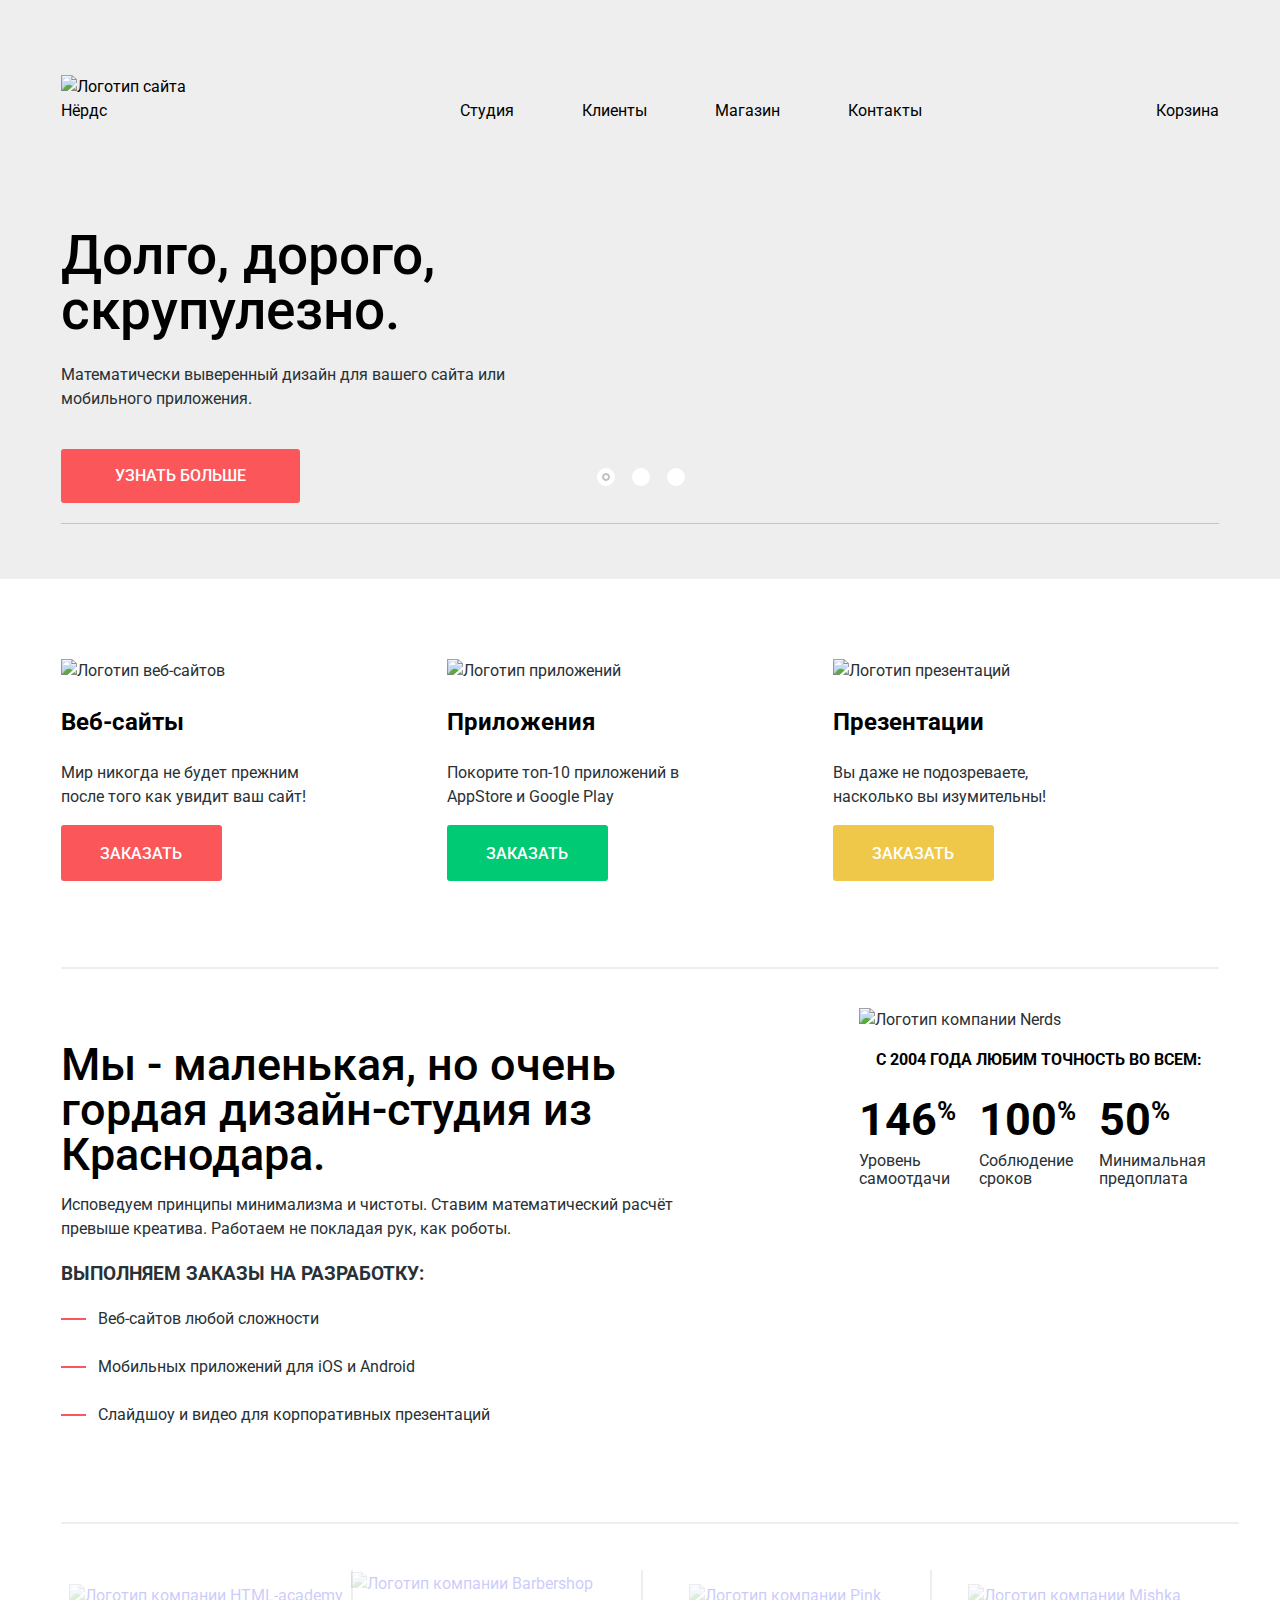
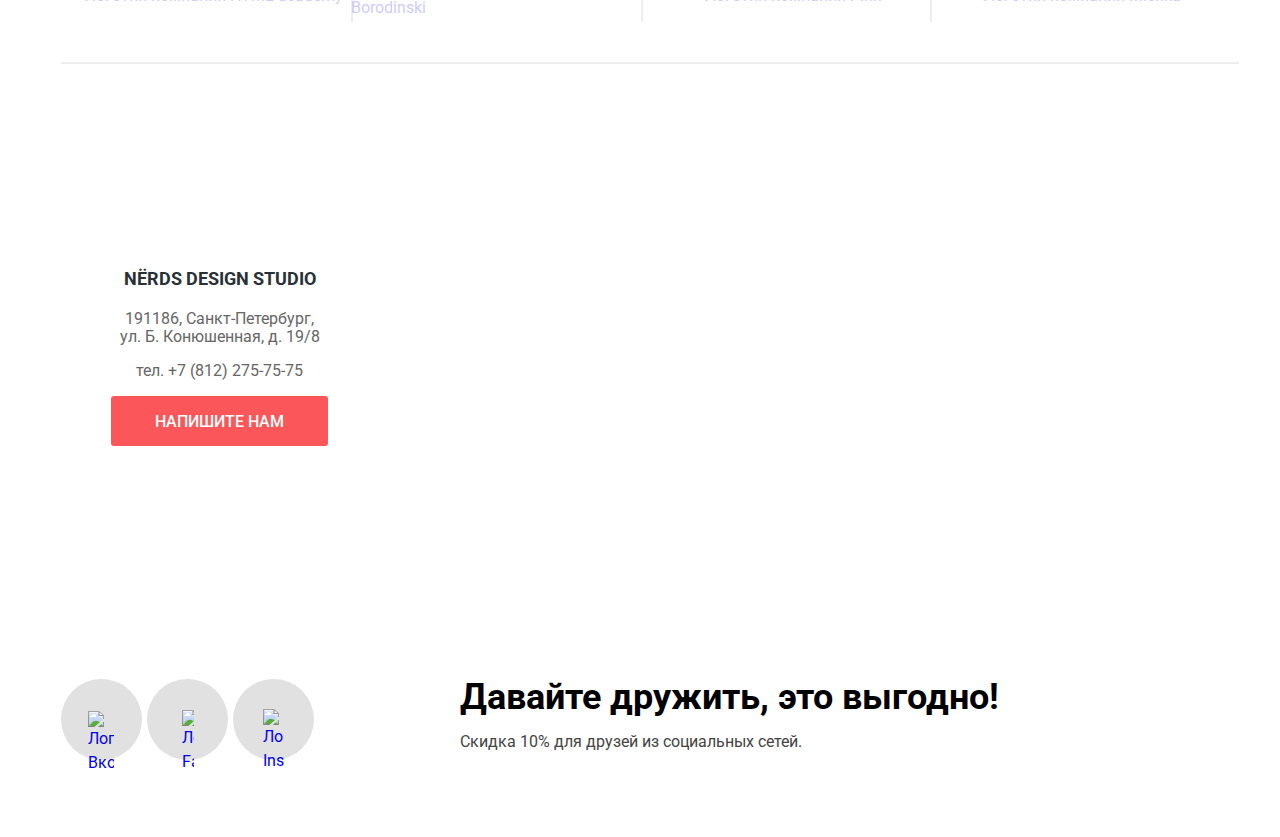
==== index.html @ 64f24432 "Подключение JS" ====
<!DOCTYPE html>
<html class="page" lang="ru">

<head>
  <meta charset="utf-8">
  <title>HTML Academy: Нёрдс</title>
  <link href="https://fonts.googleapis.com/css2?family=Roboto:wght@400;500;700&display=swap" rel="stylesheet">
  <link href="css/normalize.css-master/normalize.css" rel="stylesheet">
  <link href="css/style.css" rel="stylesheet">
</head>

<body class="body-page">
  <header>
    <div class="main-navigation">
      <nav class="main-navigation-inner container">
        <a>
          <img src="img/nerds-logo.svg" class="logo" width="160" height="65" alt="Логотип сайта Нёрдс">
        </a>
        <ul class="nav-list nav-list-main">
          <li class="nav-item"><a href="#">Студия</a></li>
          <li class="nav-item"><a href="#">Клиенты</a></li>
          <li class="nav-item"><a href="catalog.html">Магазин</a></li>
          <li class="nav-item"><a href="#">Контакты</a></li>
        </ul>
        <div class=" nav-list main-basket">
          <a href="#" class="basket">Корзина</a>
        </div>
      </nav>
    </div>
    <div class="common-slider">
      <div class="slider-wrapper slider-wrapper-1 container">
        <section class="slider">
          <h2 class="visually-hidden">Достоинства</h2>
          <ul class="slide-list">
            <li class="slide-item slide-current slide">
              <h3 class="slide-title">Долго, дорого, скрупулезно.</h3>
              <p>Математически выверенный дизайн для вашего сайта или мобильного приложения.</p>
              <a href="#" class="slide-button">Узнать больше</a>
            </li>
            <li class="slide-item slide">
              <h3 class="slide-title">Любим математику как никто другой</h3>
              <p>Никакого креатива, только математические формулы для расчета идеальных пропорций</p>
              <a href="#" class="slide-button">Узнать больше</a>
            </li>
            <li class="slide-item slide">
              <h3 class="slide-title">Только ночь, только хардкор</h3>
              <p>Работать днём, как все? Мы против этого. Ближе к полуночи работа только начинается.</p>
              <a href="#" class="slide-button">Узнать больше</a>
            </li>
          </ul>
          <div class="slider-controls">
            <button type="button" class="current" aria-label="Первый слайд"></button>
            <button type="button" aria-label="Второй слайд"></button>
            <button type="button" aria-label="Третий слайд"></button>
          </div>
        </section>
      </div>
    </div>
  </header>
  <main>
    <h1 class="visually-hidden">Дизайн-студия Нёрдс</h1>
    <section class="suggestions container">
      <h2 class="visually-hidden">Наши продукты</h2>
      <ul class="suggestions-list">
        <li class="suggestions-item">
          <img src="img/illustration-1-1.png" width="300" height="146" alt="Логотип веб-сайтов">
          <h3>Веб-сайты</h3>
          <p>Мир никогда не будет прежним после того как увидит ваш сайт!</p>
          <a href="#" class="button-book booking-1">Заказать</a>
        </li>
        <li class="suggestions-item">
          <img src="img/illustration-2-1.png" width="300" height="146" alt="Логотип приложений">
          <h3>Приложения</h3>
          <p>Покорите топ-10 приложений в AppStore и Google Play</p>
          <a href="#" class="button-book booking-2">Заказать</a>
        </li>
        <li class="suggestions-item">
          <img src="img/illustration-3-1.png" width="300" height="146" alt="Логотип презентаций">
          <h3>Презентации</h3>
          <p>Вы даже не подозреваете, насколько вы изумительны!</p>
          <a href="#" class="button-book booking-3">Заказать</a>
        </li>
      </ul>
    </section>
    <section class="about container">
      <div class="information">
        <h2 class="information-main">Мы - маленькая, но очень гордая дизайн-студия из Краснодара.</h2>
        <p class="information-more">Исповедуем принципы минимализма и чистоты. Ставим математический расчёт превыше креатива. Работаем не покладая рук, как роботы.</p>
        <h3 class="offers">Выполняем заказы на разработку:</h3>
        <ul class="offers-list">
          <li class="offers-item">Веб-сайтов любой сложности</li>
          <li class="offers-item">Мобильных приложений для iOS и Android</li>
          <li class="offers-item">Слайдшоу и видео для корпоративных презентаций</li>
        </ul>
      </div>
      <div class="statistics">
        <img src="img/nerds-illustration-1.png" width="360" height="208" alt="Логотип компании Nerds">
        <p class="intraduction">С 2004 года любим точность во всем:</p>
        <ul class="statistics-list">
          <li class="statistics-item">
            <p class="number">146<sup>%</sup></p>
            <p class="description">Уровень самоотдачи</p>
          </li>
          <li class="statistics-item">
            <p class="number">100<sup>%</sup></p>
            <p class="description">Соблюдение сроков</p>
          </li>
          <li class="statistics-item">
            <p class="number">50<sup>%</sup></p>
            <p class="description">Минимальная предоплата</p>
          </li>
        </ul>
      </div>
    </section>
    <section class="clients container">
      <h2 class="visually-hidden">Наши клиенты</h2>
      <ul class="clients-list">
        <li class="clients-item">
          <a href="https://htmlacademy.ru/intensive/htmlcss">
            <img src="img/group-5.png" width="199" height="68" alt="Логотип компании HTML-academy">
          </a>
        </li>
        <li class="clients-item">
          <a href="#">
            <img src="img/logo-2-1.png" width="209" height="90" alt="Логотип компании Barbershop Borodinski">
          </a>
        </li>
        <li class="clients-item">
          <a href="#">
            <img src="img/logo-3-1.png" width="185" height="52" alt="Логотип компании Pink">
          </a>
        </li>
        <li class="clients-item">
          <a href="#">
            <img src="img/logo-4-1.png" width="173" height="84" alt="Логотип компании Mishka">
          </a>
        </li>
      </ul>
    </section>
    <section class="map">
      <div class="map-image">
        <iframe
          src="https://www.google.com/maps/embed?pb=!1m18!1m12!1m3!1d1998.6036253002735!2d30.320858715590237!3d59.938719169054785!2m3!1f0!2f0!3f0!3m2!1i1024!2i768!4f13.1!3m3!1m2!1s0x4696310fca145cc1%3A0x42b32648d8238007!2z0JHQvtC70YzRiNCw0Y8g0JrQvtC90Y7RiNC10L3QvdCw0Y8g0YPQuy4sIDE5LzgsINCh0LDQvdC60YIt0J_QtdGC0LXRgNCx0YPRgNCzLCAxOTExODY!5e0!3m2!1sru!2sru!4v1591626314459!5m2!1sru!2sru"
          width="1440" height="416" allowfullscreen title="Офис компании по адресу Санкт-Петербург, ул. Б. Конюшенная, д. 19/8"></iframe>
      </div>
      <div class="map-inner container">
        <div class="contacts">
          <h2>NЁRDS DESIGN STUDIO</h2>
          <p>191186, Санкт-Петербург,<br>
            ул. Б. Конюшенная, д. 19/8</p>
          <p>тел. +7 (812) 275-75-75</p>
          <a href="connection.html" class="write-us">Напишите нам</a>
        </div>
      </div>
    </section>
  </main>
  <footer class="main-footer">
    <div class="social">
      <h2 class="visually-hidden">Мы в социальных сетях</h2>
      <ul class="social-list">
        <li class="social-item">
          <a href="#">
            <img src="img/vk-icon.svg" class="Vkontakte" width="26" height="15" alt="Логотип Вконтакте">
            <p class="visually-hidden">Вконтакте</p>
          </a>
        </li>
        <li class="social-item">
          <a href="#">
            <img src="img/fb-icon.svg" class="facebook" width="12" height="22" alt="Логотип Facebook">
            <p class="visually-hidden">Фейсбук</p>
          </a>
        </li>
        <li class="social-item">
          <a href="#">
            <img src="img/insta-icon.svg" class="instagram" width="21" height="21" alt="Логотип Instagram">
            <p class="visually-hidden">Инстаграм</p>
          </a>
        </li>
      </ul>
    </div>
    <div class="sale">
      <h2>Давайте дружить, это выгодно!</h2>
      <p>Скидка 10% для друзей из социальных сетей.</p>
    </div>
  </footer>
  <section class="connection">
    <div class="connection-description">
      <h2>Напишите нам</h2>
      <a href="#" class="close-button">
        <img src="img/close-cross.svg" class="cross" width="21" height="21" alt="Закрыть окно">
      </a>
    </div>
    <form class="appointment-form" action="https://echo.htmlacademy.ru" method="post">
      <p class="place">
        <label for="appointment-name">Ваше имя:</label>
        <input id="appointment-name" class="appointment-name" type="text" name="name" placeholder="Имя Фамилия">
      </p>
      <p class="place">
        <label for="appointment-email">Ваш email:</label>
        <input id="appointment-email" class="appointment-email" type="email" name="email" placeholder="email@example.com">
      </p>
      <p class="place place-textarea">
        <label for="appointment-comments">Текст письма:</label>
        <textarea id="appointment-comments" class="appointment-comments" name="comments" rows="4" placeholder="В свободной форме"></textarea>
      </p>
      <button class="button" type="submit">Отправить</button>
    </form>
  </section>

  <script src="js/connection.js"></script>
</body>

</html>
---- css/style.css ----
:root {
  --basic-red: #FB565A;
  --red1: #E74246;
  --red2: #D7373B;
  --basic-green: #00CA74;
  --green1: #00AA62;
  --green2: #00BC6C;
  --basic-yellow: #EFC84A;
  --yellow1: #E5A722;
  --yellow2: #EAB534;
  --basic-grey: #00CA74;
  --basic-light-grey: #EEEEEE;
  --grey1: #E1E1E1;
  --grey2: #B4B9BB;
  --grey3: #D5D5D5;
  --grey4: #D7DCDE;
  --grey5: #DFDFDF;
  --grey6: #666666;
  --grey7: #DBDBDB;
  --grey8: #C1C1C1;
  --grey9: #C4C4C4;
  --grey10: #ababab;
  --basic-white: #ffffff;
  --basic-light-black: #444444;
  --basic-dark-black: #000000;
  --basic-black: #283136;
  --black1: #4D4D4D;
}

.visually-hidden {
  position: absolute;
  width: 1px;
  height: 1px;
  margin: -1px;
  border: 0;
  padding: 0;
  clip: rect(0 0 0 0);
  overflow: hidden;
}

body {
  min-width: 1178px;
  margin: 0;
  padding: 0;
  font-family: "Roboto", Arial, sans-serif;
  font-size: 16px;
  line-height: 1.5;
  font-weight: normal;
  color: var(--basic-black);
}

.page {
  height: 100%;
}

.body-page {
  min-height: 100%;
  display: grid;
  grid-template-rows: min-content 1fr min-content;
  align-content: start;
}

.container {
  width: 1158px;
  margin: 0 auto;
  padding: 0 10px;
}

a {
  text-decoration: none;
}

img {
  max-width: 100%;
  height: auto;
}

.main-navigation {
  background-color: var(--basic-light-grey);
}

.main-navigation-inner {
  font-size: 16px;
  color: var(--basic-dark-black);
  display: flex;
  flex-direction: row;
  align-items: center;
  padding: 49px 0 0 0;
  width: 1158px;
  margin: 0 auto;
  justify-content: space-between;
}

.basket {
  position: relative;
  max-width: 140px;
  padding-left: 25px;
  margin-top: 25px
}

.basket::before {
  content: "";
  position: absolute;
  top: 30px;
  left: -25px;
  width: 15px;
  height: 15px;
  background-image: url(../img/cart-icon.svg);
  background-repeat: no-repeat;
  background-position: 0 0;
  display: block;
}

.logo {
  width: 160px;
  height: 65px;
}

.logo:active {
  opacity: 0.5;
}

.nav-list-main {
  list-style: none;
  margin: 0 200px;
  padding: 0;
  display: flex;
  flex-wrap: wrap;
  justify-content: space-around;
  flex-grow: 1;
  width: 560px;
}

.nav-list a {
  color: var(--basic-dark-black);
  display: block;
  padding: 25px 0;
}

.nav-item {
  padding: 0;
  margin: 25px 10px 0;
}

.nav-list a:focus,
.nav-list a:hover {
  color: var(--basic-red);
}

.nav-list a:active {
  color: var(--basic-dark-black);
  opacity: 0.3;
}

.nav-item-current {
  position: relative;
}

.nav-item-current a::after {
  content: "";
  position: absolute;
  display: block;
  width: 100%;
  height: 2px;
  background-color: var(--basic-red);
  bottom: 0;
}

.common-slider {
  background-color: var(--basic-light-grey);
}

.slider-wrapper {
  background-repeat: no-repeat;
  margin-bottom: 80px;
  background-position: right center;
  position: relative;
  min-height: 431px;
}

.slider-wrapper::after {
  content: "";
  display: block;
  height: 1px;
  background-color: var(--grey9);
  margin-top: 100px;
}

.slider-wrapper-1 {
  background-image: url(../img/nerds-index-slide1-1.png);
}

.slider-wrapper-2 {
  background-image: url(../img/nerds-index-slide2-1.png);
}

.slider-wrapper-3 {
  background-image: url(../img/nerds-index-slide3-1.png);
}

.slider {
  position: relative;
  top: 80px;
}

.slide-list {
  margin: 0px;
  padding: 0px;
  list-style: none;
}

.slide {
  width: 538px;
  position: relative;
  display: none;
  margin: 0;
  padding: 0;
}

.slide-current {
  display: block;
}

.slide-title {
  font-size: 55px;
  line-height: 55px;
  font-weight: 500;
  color: var(--basic-dark-black);
  margin: 0px;
  margin-bottom: 25px;
  padding: 0px;
}

.slide p {
  margin: 0;
  padding: 0;
  margin-bottom: 38px;
}

.slide-button {
  color: var(--basic-white);
  background-color: var(--basic-red);
  border-radius: 3px;
  padding: 15px 54px;
  font: inherit;
  text-align: center;
  font-weight: 500;
  font-size: 16px;
  vertical-align: middle;
  text-transform: uppercase;
  display: inline-block;
  cursor: pointer;
}

.slide-button:hover,
.slide-button:focus {
  background-color: var(--red1);
}

.slide-button:active {
  background-color: var(--red2);
  opacity: 0.3;
  box-shadow: inset 0px 3px 0px rgba(0, 1, 1, 0.1);
}

.slider-controls {
  position: absolute;
  top: 240px;
  left: 536px;
  z-index: 10;
  display: flex;
  width: 88px;
  justify-content: space-between;
}

.slider-controls button {
  padding: 0;
  width: 18px;
  height: 18px;
  background-color: var(--basic-white);
  border-radius: 50%;
  border: 0;
  cursor: pointer;
}

.slider-controls .current {
  border: 5px solid white;
  box-shadow: inset 0 0 0 2px var(--grey8);
}

.suggestions::after {
  content: "";
  display: block;
  height: 2px;
  background-color: var(--basic-light-grey);
  margin-top: -35px;
  margin-bottom: 39px;
}

.suggestions-list {
  list-style: none;
  display: flex;
  justify-content: space-between;
  margin: 0;
  padding: 0;
}

.suggestions-item {
  text-align: left;
  width: 300px;
  margin-right: 100px;
  margin-bottom: 121px;
}

.suggestions-item h3 {
  font-weight: bold;
  font-size: 24px;
  line-height: 30px;
  color: var(--basic-dark-black);
}

.suggestions-item p {
  max-width: 260px;
}

.button-book {
  color: var(--basic-white);
  border-radius: 3px;
  padding: 17px 40px 15px 39px;
  font: inherit;
  text-align: center;
  font-weight: 500;
  font-size: 16px;
  vertical-align: middle;
  text-transform: uppercase;
  display: inline-block;
  cursor: pointer;
}

.booking-1:hover,
.booking-1:focus {
  background-color: var(--red1);
}

.booking-1:active {
  background-color: var(--red2);
  opacity: 0.3;
  box-shadow: inset 0px 3px 0px rgba(0, 1, 1, 0.1);
}

.booking-2:hover,
.booking-2:focus {
  background-color: var(--green2);
}

.booking-2:active {
  background-color: var(--gren1);
  opacity: 0.3;
  box-shadow: inset 0px 3px 0px rgba(0, 1, 1, 0.1);
}

.booking-3:hover,
.booking-3:focus {
  background-color: var(--yellow2);
}

.booking-3:active {
  background-color: var(--yellow1);
  opacity: 0.3;
  box-shadow: inset 0px 3px 0px rgba(0, 1, 1, 0.1);
}

.booking-1 {
  background-color: var(--basic-red);
}

.booking-2 {
  background-color: var(--basic-green);
}

.booking-3 {
  background-color: var(--basic-yellow);
}

.about {
  display: flex;
  flex-wrap: wrap;
  justify-content: space-between;
  position: relative;
}

.about::after {
  content: "";
  display: block;
  position: absolute;
  width: 100%;
  height: 2px;
  background-color: var(--basic-light-grey);
  bottom: -73px;
}

.information {
  margin-top: 34px;
  max-width: 651px;
}

.information-main {
  font-weight: 500;
  font-size: 45px;
  line-height: 45px;
  color: var(--basic-dark-black);
  margin: 0;
  padding: 0;
}

.information-more {
  max-width: 646px;
}

.information .offers {
  text-transform: uppercase;
}

.offers-list {
  list-style: none;
  margin: 0;
  padding: 0;
}

.offers-item {
  display: flex;
  align-items: center;
  margin-bottom: 24px;
}

.offers-item::before {
  content: "";
  min-width: 25px;
  height: 2px;
  background-color: var(--basic-red);
  margin-right: 12px;
}

.intraduction {
  text-align: center;
  text-transform: uppercase;
  font-weight: bold;
  color: var(--basic-dark-black);
}

.statistics {
  max-width: 360px;
}

.statistics-list {
  list-style: none;
  margin: 0;
  padding: 0;
  display: flex;
  flex-wrap: wrap;
  justify-content: center;
}

.statistics-list .number {
  font-weight: bold;
  font-size: 45px;
  line-height: 64px;
  color: var(--basic-dark-black);
  margin: 0;
  padding: 0;
}

.number sup {
  top: -15px;
  font-weight: bold;
  font-size: 26px;
  color: var(--basic-dark-black);
}

.statistics-list .description {
  line-height: 18px;
  margin: 0;
  padding: 0;
  max-width: 120px;
  text-align: left;
}

.clients-list {
  list-style: none;
  display: flex;
  flex-wrap: wrap;
  justify-content: space-around;
  margin: 0;
  padding: 0;
  margin-top: 121px;
  margin-bottom: 126px;
  align-items: center;
}

.clients-item {
  width: 25%;
  display: flex;
  flex-wrap: wrap;
  flex-shrink: 0;
  align-items: center;
  justify-content: space-between;
  position: relative;
}

.clients-item:not(:last-of-type)::after {
  content: "";
  width: 2px;
  height: 52px;
  display: block;
  position: absolute;
  left: 290px;
  background-color: var(--basic-light-grey);
}

.clients-item a {
  opacity: 0.2;
  display: block;
  margin: auto;
}

.clients-item a:hover,
.clients-item a:focus {
  opacity: 1;
}

.clients-item a:active {
  opacity: 0.1;
}

.clients {
  position: relative;
}

.clients::after {
  content: "";
  display: block;
  position: absolute;
  width: 100%;
  height: 2px;
  background-color: var(--basic-light-grey);
  bottom: -44px;
}

.map {
  position: relative;
}

.map-image {
  position: absolute;
  display: block;
  top: 0;
  right: 0;
  left: 0;
  bottom: 0;
  background-image: url(../img/group-12.png);
  background-repeat: no-repeat;
  background-position: center;
  width: 100%;
}

.map-image iframe {
  border: none;
}

.contacts {
  max-width: 319px;
  margin: 54px 0;
  padding: 50px;
  text-align: center;
  background-color: var(--basic-white);
  display: inline-block;
  z-index: 1;
  position: relative;
}

.contacts h2 {
  text-transform: uppercase;
  font-weight: bold;
  font-size: 18px;
  line-height: 30px;
}

.contacts p {
  line-height: 18px;
  color: var(--grey6);
}

.contacts a {
  color: var(--basic-white);
  background-color: var(--basic-red);
  border-radius: 3px;
  padding: 17px 44px 15px 44px;
  font: inherit;
  font-weight: 500;
  font-size: 16px;
  line-height: 18px;
  text-align: center;
  text-transform: uppercase;
  display: inline-block;
}

.contacts a:hover,
.contacts a:focus {
  background-color: var(--red1);
}

.contacts a:active {
  background-color: var(--red2);
  box-shadow: inset 0px 3px 0px rgba(0, 1, 1, 0.1);
}

.main-footer {
  display: flex;
  flex-wrap: wrap;
  width: 1158px;
  margin: 129px auto 68px;
  padding: 0 10px;
}

.social-list {
  list-style: none;
  margin: 0;
  padding: 0;
  display: flex;
  flex-wrap: wrap;
  justify-content: start;
  width: 260px;
  margin-right: 139px;
}

.social-item a {
  display: flex;
  width: 81px;
  height: 81px;
  margin-right: 5px;
  border-radius: 50%;
  background-color: var(--grey1);
}

.facebook {
  padding: 31px 34px 28px 35px;
  margin: auto;
}

.Vkontakte {
  padding: 32px 27px 31px 25px;
  margin: auto;
}

.instagram {
  padding: 30px 30px 30px 30px;
  margin: auto;
}

.social-list a:hover,
.social-list a:focus {
  background-color: var(--red1);
}

.social-list a:active {
  background-color: var(--red2);
  box-shadow: inset 0px 3px 0px rgba(0, 1, 1, 0.1);
  opacity: 0.3;
}

.sale {
  font: inherit;
  text-align: left;
  max-width: 660px;
}

.sale h2 {
  font-weight: bold;
  font-size: 36px;
  line-height: 36px;
  color: var(--basic-dark-black);
  margin: 0;
  padding: 0;
}

.sale p {
  color: var(--basic-light-black);
  line-height: 22px;
}

.appointment-form {
  display: flex;
  flex-wrap: wrap;
  justify-content: space-between;
  padding: 0px 100px 105px 99px;
}

.place {
  width: 360px;
  margin-top: 0;
  margin-bottom: 34px;
}

.connection {
  display: none;
  position: absolute;
  top: 1727px;
  left: 0;
  right: 0;
  margin: auto;
  font: inherit;
  background-color: var(--basic-white);
  border: none;
  width: 960px;
  box-shadow: 0px 20px 40px rgba(0, 0, 0, 0.4);
}

.connection-show {
  display: block;
  animation: bounce 0.5s;
  z-index: 10;
}

.connection-error {
  animation: shake 0.6s;
}

.connection-description h2 {
  font-weight: bold;
  color: var(--basic-dark-black);
  font-size: 45px;
  line-height: 53px;
  padding-top: 42px;
  padding-left: 99px;
  margin-bottom: 37px;
}

.connection label {
  display: block;
  margin-bottom: 9px;
  font-weight: bold;
  line-height: 18px;
  color: var(--basic-dark-black);
}

.place-textarea {
  width: 760px;
  margin-bottom: 47px;
}

.place input,
textarea {
  font: inherit;
  line-height: 18px;
  color: var(--basic-light-black);
  border: 2px solid;
  box-sizing: border-box;
  border-radius: 3px;
  border-color: var(--grey4);
  opacity: 0.5;
  padding: 16px;
  width: 100%;
}

.place input:hover,
textarea:hover {
  border-color: var(--grey2);
}

.place input:focus,
textarea:focus {
  border-color: var(--basic-dark-black);
  opacity: 1;
}

.place input:invalid {
  border-color: var(--red1);
  color: var(--red1);
  opacity: 1;
}

.connection .button {
  border: 0px;
  color: var(--basic-white);
  background-color: var(--basic-red);
  border-radius: 3px;
  padding: 17px 83px 15px 83px;
  font: inherit;
  text-align: center;
  font-weight: 500;
  line-height: 18px;
  text-transform: uppercase;
  display: inline-block;
  cursor: pointer;
}

.connection .button:hover,
.connection .button:focus {
  background-color: var(--red1);
}

.connection .button:active {
  background-color: var(--red2);
  opacity: 0.3;
  box-shadow: inset 0px 3px 0px rgba(0, 1, 1, 0.1);
}

.connection-description {
  display: flex;
  justify-content: space-between;
}

a .cross {
  opacity: 0.3;
  display: block;
  padding: 93px 91px 0px 0px;
}

a:hover .cross,
a:focus .cross {
  opacity: 1;
}

a:active .cross {
  opacity: 0.1;
}

/* Стили для каталога*/
.page-title {
  background-color: var(--basic-light-grey);
}

.page-title-h1 {
  font-size: 55px;
  line-height: 1;
  color: var(--basic-dark-black);
  text-align: center;
  background-color: var(--basic-light-grey);
  margin: 0 auto;
  padding: 0;
  padding-top: 87px;
  padding-bottom: 108px;
}

.catalog-content {
  display: grid;
  grid-template-columns: 260px auto;
  gap: 140px;
}

legend,
.legend {
  text-transform: uppercase;
  font-weight: bold;
  font-size: 18px;
}

.legend,
.filter-net {
  display: block;
  padding-top: 55px;
}

.sorting .legend {
  margin: 0;
  margin-right: 266px;
  margin-bottom: 48px;
}

.legend-features {
  padding-top: 43px;
}

.sorting {
  display: flex;
  justify-content: space-between;
  align-items: baseline;
}

.sorting ul,
.aside-bar ul {
  list-style: none;
  margin: 0;
  padding: 0;
}

/* Плашка с бегунками*/
.filter-item {
  margin: 55px 0;
  padding: 0;
  border: none;
}

.range-filter {
  width: 260px;
  margin-top: 49px;
}

.filter-item legend {
  font-size: 18px;
  line-height: 24px;
  text-transform: uppercase;
  font-weight: 700;
  padding: 55px 0 0;
}

.range-controls {
  position: relative;
  height: 41px;
  margin-bottom: 15px;
  padding-top: 39px;
  padding-right: 20px;
  padding-left: 20px;
  background-color: var(--basic-light-grey);
  border-radius: 5px;
}

.range-controls .scale {
  height: 2px;
  background: var(--grey4);
}

.range-controls .bar {
  width: 70%;
  height: 2px;
  background: var(--basic-green);
}

.range-controls .toggle {
  position: absolute;
  top: 31px;
  left: 0;
  width: 4px;
  height: 4px;
  padding: 0;
  border: 8px solid var(--basic-white);
  background-color: var(--grey10);
  border-radius: 50%;
  box-shadow: 0 2px 1px 0 rgba(0, 0, 0, 0.15);
  ;
  cursor: pointer;
}

.range-controls .toggle-min {
  left: 18px;
}

.range-controls .toggle-max {
  left: 160px;
}

.price-controls {
  display: flex;
  justify-content: space-between;
}

.price-controls label {
  text-transform: uppercase;
  font-family: inherit;
}

.price-controls input {
  width: 60px;
  padding: 10px;
  margin-left: 10px;
  text-align: center;
  border: none;
  border-radius: 5px;
  background-color: var(--basic-light-grey);
  font-family: inherit;
  font-size: inherit;
}

.net-item,
.features-item {
  padding: 15px 0 0 0;
  padding-left: 39px;
}

.filter ul {
  line-height: 19px;
  list-style: none;
  margin: 0;
  padding: 0;
}

.features-item label,
.net-item label {
  position: relative;
  display: block;
  cursor: pointer;
  user-select: none;
}

.filter-input-checkbox+label::before {
  content: "";
  position: absolute;
  left: -36px;
  top: -2px;
  width: 19px;
  height: 19px;
  border: 2px solid var(--black1);
  border-radius: 2px;
  opacity: 0.4;
}

.filter-input-checkbox:checked+label::before {
  content: "";
  position: absolute;
  top: -2px;
  left: -36px;
  width: 25px;
  height: 23px;
  border: none;
  background-image: url(../img/checkbox-on.svg);
  background-repeat: no-repeat;
  background-position: 0 0;
}

.filter-input-radio+label::before {
  content: "";
  position: absolute;
  left: -38px;
  top: -1px;
  width: 17px;
  height: 17px;
  border: 4px solid var(--black1);
  border-radius: 50%;
  opacity: 0.4;
}

.filter-input-radio:checked+label::before {
  content: "";
  position: absolute;
  top: -1px;
  left: -38px;
  width: 25px;
  height: 25px;
  background-image: url(../img/radio-on.svg);
  background-repeat: no-repeat;
  background-position: 0 0;
  border: 0;
  opacity: 0.4;
}

.filter-input-checkbox:hover+label::before,
.filter-input-checkbox:focus+label::before,
.filter-input-radio:hover+label::before,
.filter-input-radio:focus+label::before {
  opacity: 1;
  color: var(--black1);
}

.filter-input-checkbox:disabled+label::before,
.filter-input-radio:disabled+label::before {
  opacity: 0.1;
  color: var(--black1);
}

.filter-input label:disabled {
  opacity: 0.3;
}

.filter button {
  border: 0px;
  border-radius: 3px;
  background-color: var(--basic-light-grey);
  color: var(--basic-dark-black);
  text-transform: uppercase;
  text-align: center;
  font: inherit;
  line-height: 18px;
  padding: 17px 89px 15px 88px;
  display: inline-block;
  margin-top: 48px;
  cursor: pointer;
}

.filter button:hover,
.filter button:focus {
  background-color: var(--grey5);
}

.filter button:active {
  background-color: var(--grey3);
  box-shadow: inset 0px 3px 0px rgba(0, 1, 1, 0.1);
}

.sorting-list {
  list-style: none;
  margin: 0;
  padding: 0;
  display: flex;
  flex-wrap: wrap;
}

.sorting-list a {
  color: var(--basic-dark-black);
  font-size: 14px;
  line-height: 18px;
  text-transform: uppercase;
  opacity: 0.3;
  display: block;
}

.sorting-item {
  margin-right: 15px;
}

.sorting-list a:hover,
.sorting-list a:focus,
.sorting-item-add a:focus,
.sorting-item-add a:hover {
  opacity: 0.6;
}

.sorting-list a:active,
.sorting-item-add a:active {
  opacity: 1;
}

.rotate-image {
  transform: rotate(180deg);
}

.page-list {
  list-style: none;
  margin: 0;
  padding: 0;
  display: flex;
  flex-wrap: wrap;
  margin-bottom: 60px;
}

.page-item {
  margin-right: 11px;
}

.page-list a {
  color: var(--basic-dark-black);
  font: inherit;
  line-height: 18px;
  border-radius: 3px;
  background-color: var(--basic-light-grey);
  padding: 17px 20px 15px 20px;
  text-align: center;
  display: block;
}

.page-list .next {
  text-transform: uppercase;
  padding: 17px 77px 15px 78px;
}

.page-list a:hover,
.page-list a:focus {
  background-color: var(--grey5);
}

.page-list a:active {
  background-color: var(--grey3);
  box-shadow: inset 0px 3px 0px rgba(0, 1, 1, 0.1);
}

.page-item-current a,
.page-item-current:hover a,
.page-item-current:focus a,
.page-item-current:active a {
  box-sizing: border-box;
  border: 3px solid var(--grey7);
  background-color: var(--basic-white);
  display: block;
}

/*  Оформление карточек товара*/
.catalog {
  grid-column: -2 / -1;
}

.catalog-list {
  list-style: none;
  margin: 0;
  padding: 0;
  display: flex;
  flex-wrap: wrap;
  justify-content: space-between;
}

.filter fieldset {
  padding: 0;
  margin: 0;
  border: none;
}

.element {
  opacity: 0.12;
  margin: 0;
  display: block;
}

.catalog-item {
  max-width: 360px;
  margin-bottom: 30px;
  position: relative;
}

.catalog-item a {
  margin: 0px;
  display: block;
}

.common-element:hover img.element,
.common-element:focus img.element {
  opacity: 1;
}

.common-element {
  border-radius: 5px;
  width: 360px;
  display: block;
}

.shadow {
  position: relative;
  object-fit: contain;
}

.catalog-item .shadow::before {
  position: absolute;
  content: "";
  display: block;
  top: 0;
  bottom: 0;
  right: 0;
  left: 0;
  border: 1px solid rgba(0, 0, 0, 0.1);
  border-bottom-left-radius: 5px;
  border-bottom-right-radius: 5px;
  z-index: 100;
}

.catalog-item:hover .shadow::before,
.catalog-item:focus .shadow::before {
  display: none;
}

.common-element:focus,
.common-element:hover {
  box-shadow: 0px 6px 15px rgba(0, 1, 1, 0.25);
  border: 0;
  margin: 0;
}

.common-element:focus .card,
.common-element:hover .card {
  border: 0;
}

.catalog-item .card {
  height: 580px;
  display: block;
  border-bottom-left-radius: 5px;
  border-bottom-right-radius: 5px;
}

.common-element .announcement {
  position: absolute;
  bottom: 0;
  z-index: -10;
  width: 360px;
  min-height: 231px;
  text-align: center;
  background-color: var(--basic-light-grey);
  border-bottom-left-radius: 5px;
  border-bottom-right-radius: 5px;
}

.common-element:focus .announcement,
.common-element:hover .announcement {
  z-index: 10;
}

.announcement h4 {
  color: var(--basic-dark-black);
  text-align: center;
  text-transform: uppercase;
  font-weight: bold;
  font-size: 18px;
  line-height: 30px;
}

.announcement h4:hover,
.announcement h4:focus {
  color: var(--basic-red);
}

.announcement h4:active {
  color: var(--basic-dark-black);
  opacity: 0.3;
}

.announcement p {
  line-height: 18px;
  text-align: center;
  color: var(--grey6);
  max-width: 255px;
  margin: 0 auto 32px;
}

.announcement a:hover,
.announcement a:focus {
  z-index: 10;
}

.catalog-item .price {
  border: 0px;
  color: var(--basic-white);
  background-color: var(--basic-red);
  border-radius: 3px;
  padding: 17px 72px 15px 72px;
  font: inherit;
  font-weight: 500;
  font-size: 16px;
  line-height: 18px;
  text-align: center;
  text-transform: uppercase;
  cursor: pointer;
  display: table;
  margin: 0 auto;
}

.catalog-item .price:hover,
.catalog-item .price:focus {
  background-color: var(--red1);
}

.catalog-item .price:active {
  background-color: var(--red2);
  box-shadow: inset 0px 3px 0px rgba(0, 1, 1, 0.1);
}

/* Animations */

@keyframes bounce {
  0% {
    transform: translateX(1400px);
  }

  70% {
    transform: translateX(-100px);
  }

  90% {
    transform: translateX(50px);
  }

  100% {
    transform: translateY(0);
    transform: translateX(0);
  }
}

@keyframes shake {
  0%,
  100% {
    transform: translateX(0);
  }

  10%,
  30%,
  50%,
  70%,
  90% {
    transform: translateX(-10px);
  }

  20%,
  40%,
  60%,
  80% {
    transform: translateX(10px);
  }
}
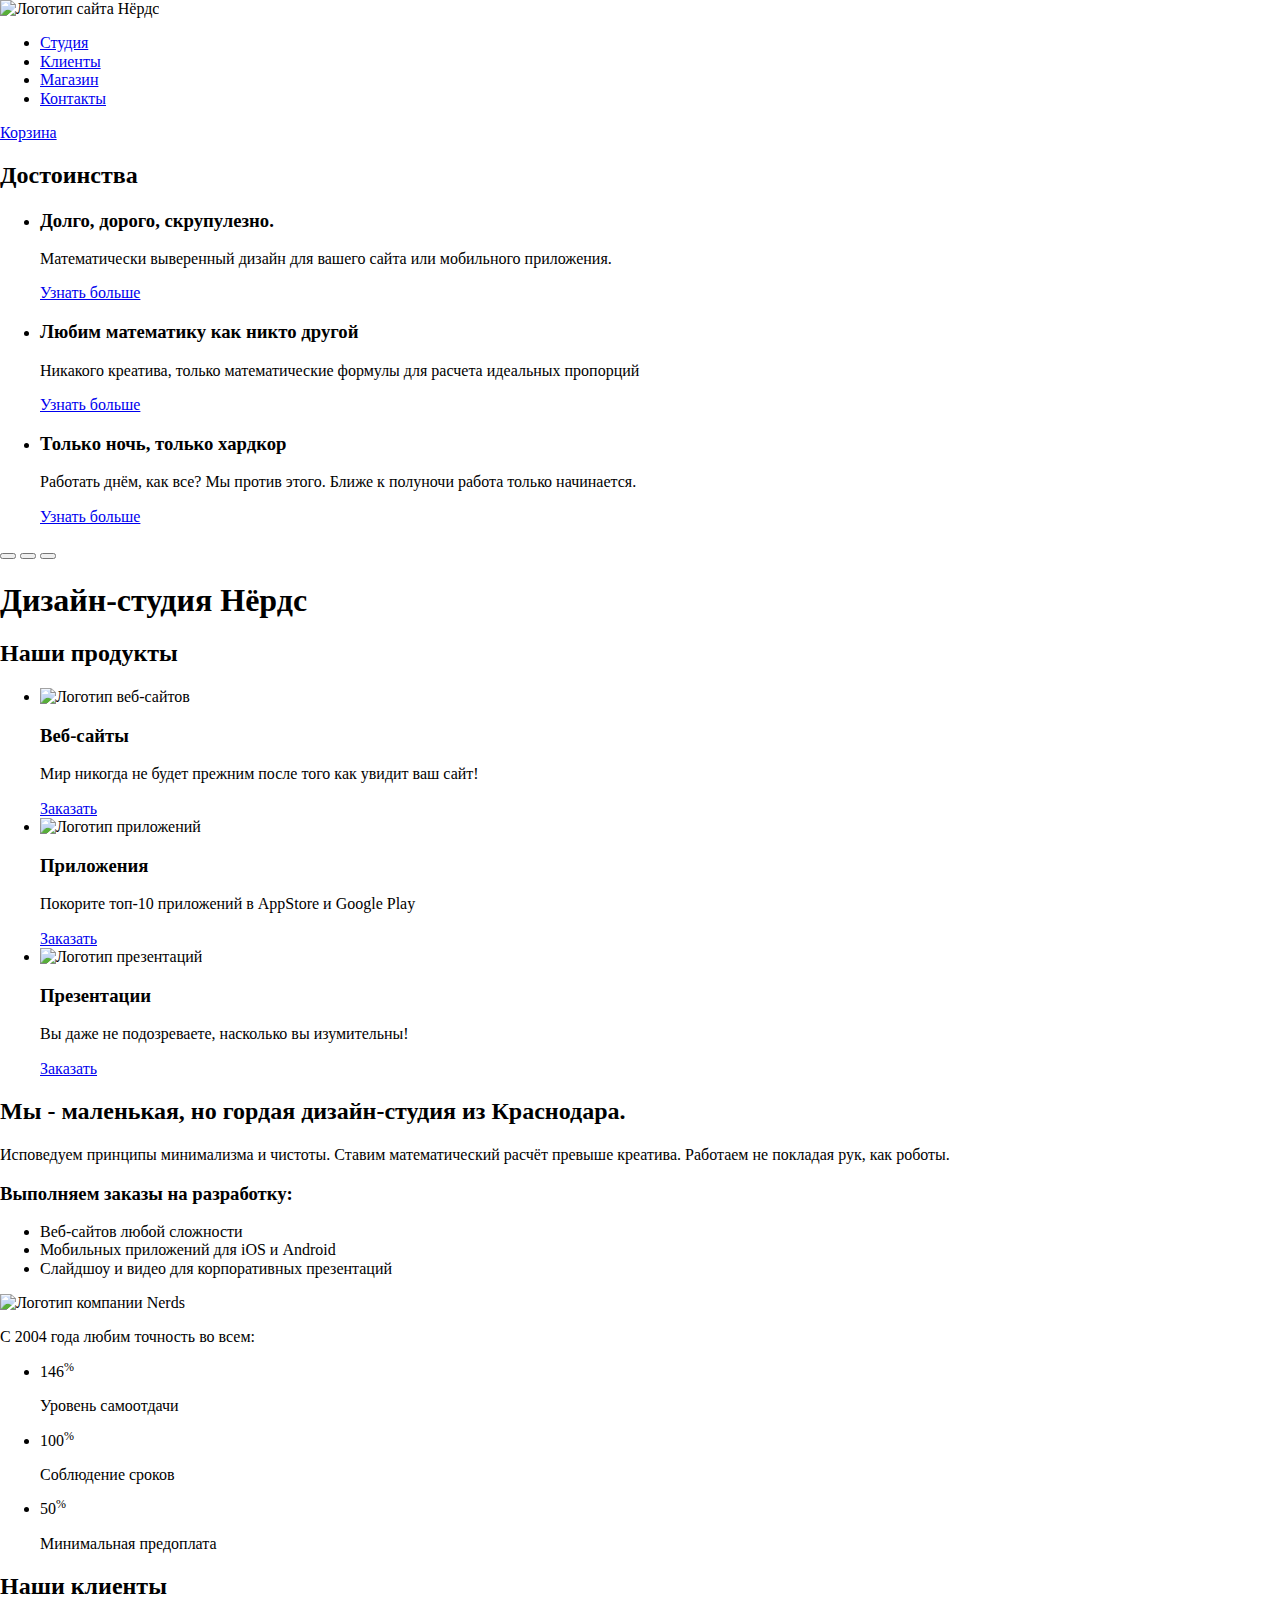
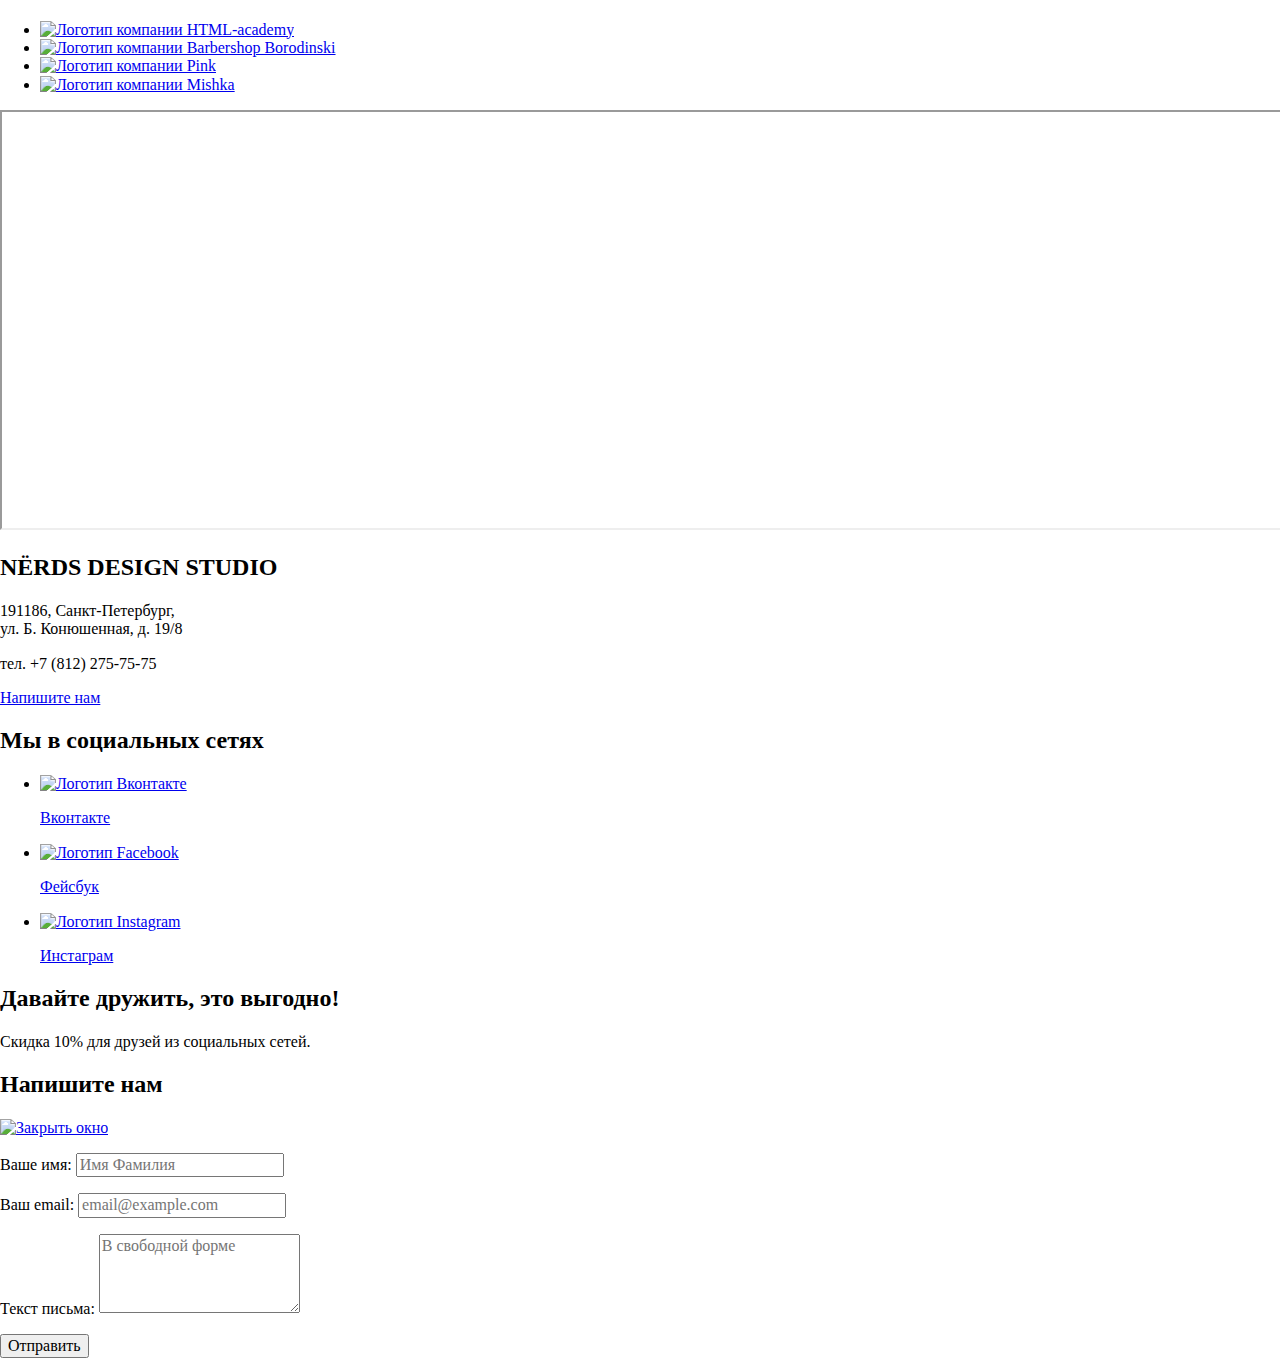
==== commit c6ffe011: "Правеи" ====
--- a/index.html
+++ b/index.html
@@ -1,12 +1,11 @@
-<!DOCTYPE html>
-<html class="page" lang="ru">
+<!DOCTYPE html><html class="page" lang="ru">
 
 <head>
   <meta charset="utf-8">
   <title>HTML Academy: Нёрдс</title>
   <link href="https://fonts.googleapis.com/css2?family=Roboto:wght@400;500;700&display=swap" rel="stylesheet">
   <link href="css/normalize.css-master/normalize.css" rel="stylesheet">
-  <link href="css/style.css" rel="stylesheet">
+  <link href="css/styles.min.css" rel="stylesheet">
 </head>
 
 <body class="body-page">
@@ -84,7 +83,7 @@
     </section>
     <section class="about container">
       <div class="information">
-        <h2 class="information-main">Мы - маленькая, но очень гордая дизайн-студия из Краснодара.</h2>
+        <h2 class="information-main">Мы - маленькая, но гордая дизайн-студия из Краснодара.</h2>
         <p class="information-more">Исповедуем принципы минимализма и чистоты. Ставим математический расчёт превыше креатива. Работаем не покладая рук, как роботы.</p>
         <h3 class="offers">Выполняем заказы на разработку:</h3>
         <ul class="offers-list">
@@ -207,7 +206,7 @@
     </form>
   </section>
 
-  <script src="js/connection.js"></script>
+  <script src="js/script.min.js"></script>
 </body>
 
 </html>
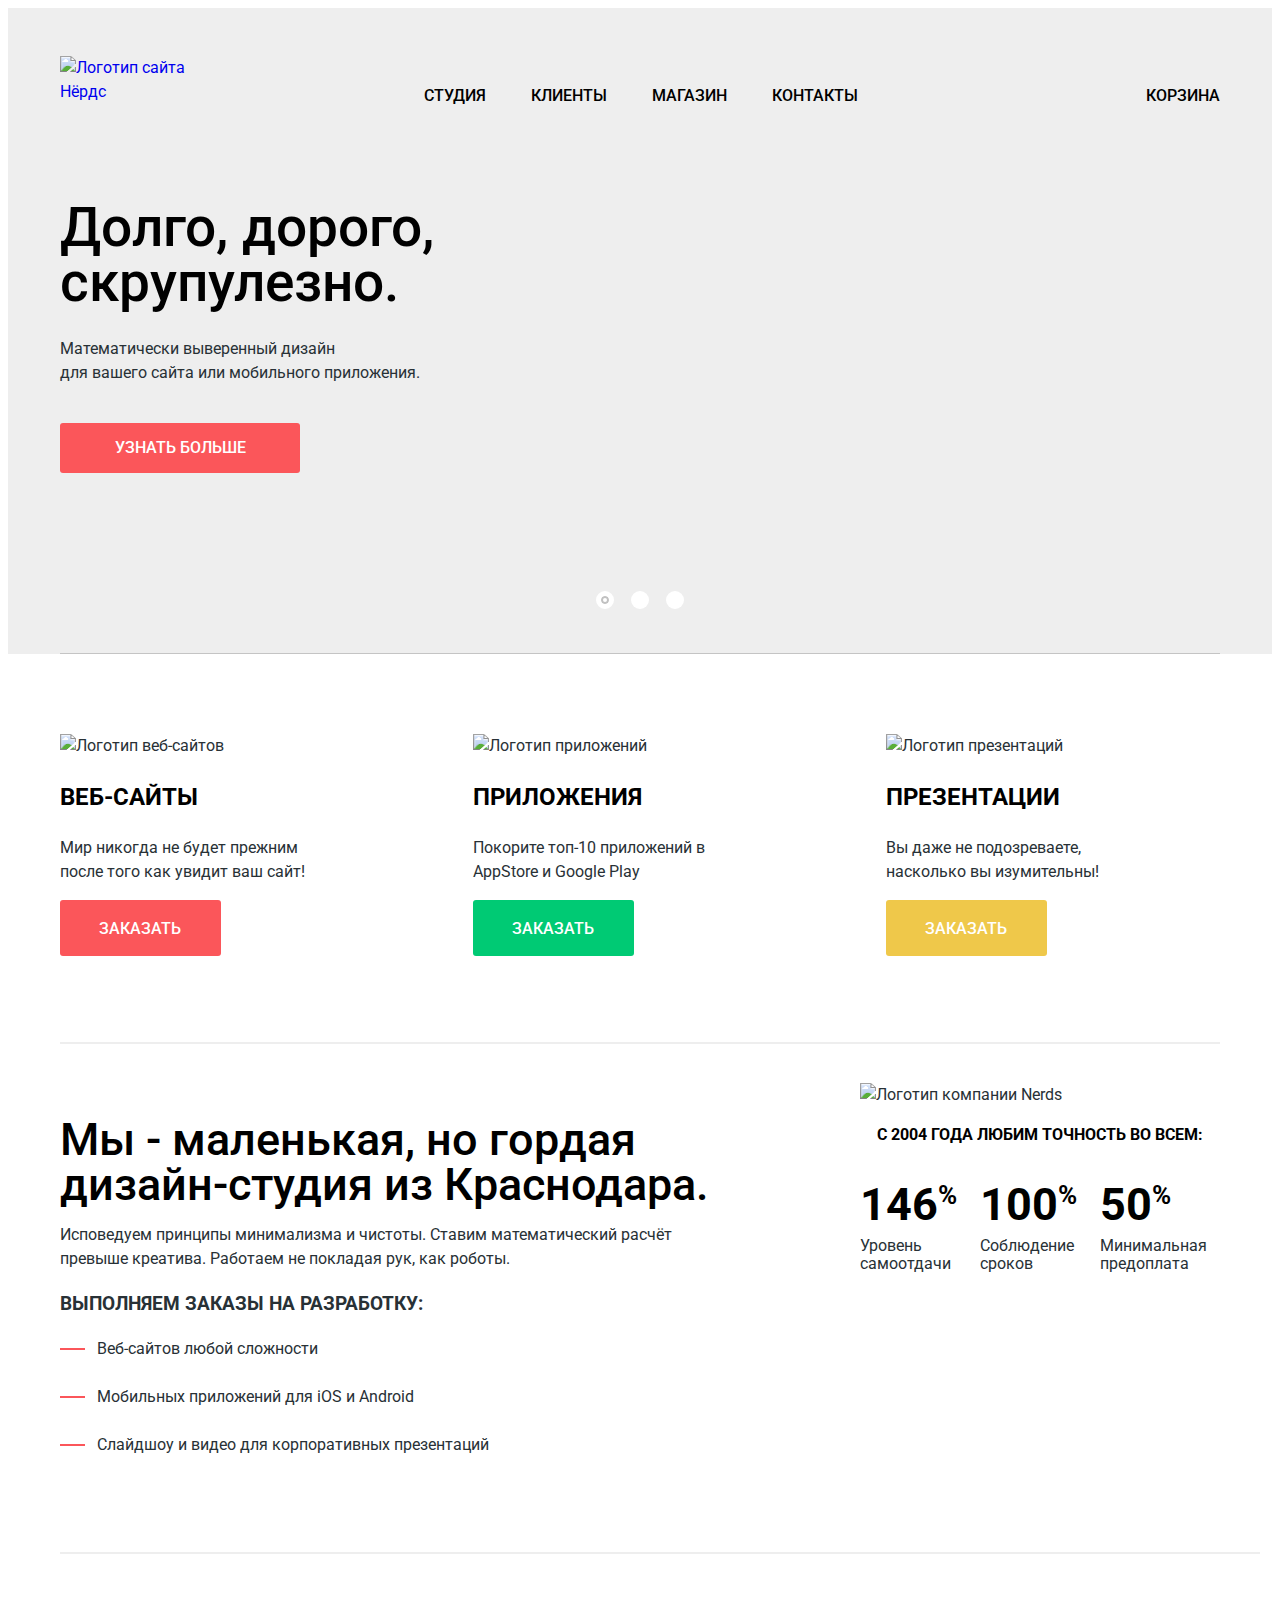
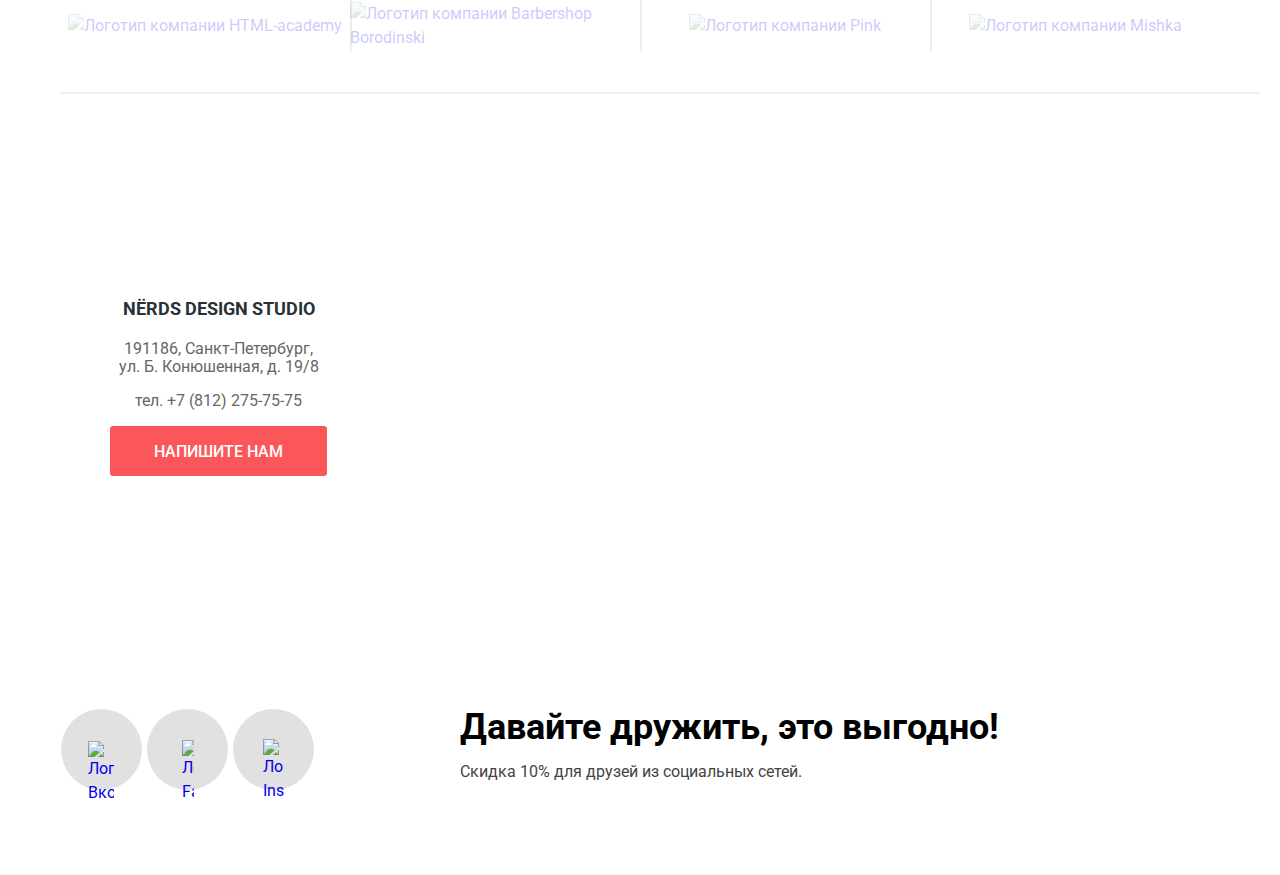
==== commit f1ac1069: "Чуть-чуть" ====
--- a/index.html
+++ b/index.html
@@ -1,50 +1,49 @@
-<!DOCTYPE html><html class="page" lang="ru">
+<!DOCTYPE html><html lang="ru">
 
 <head>
   <meta charset="utf-8">
   <title>HTML Academy: Нёрдс</title>
   <link href="https://fonts.googleapis.com/css2?family=Roboto:wght@400;500;700&display=swap" rel="stylesheet">
-  <link href="css/normalize.css-master/normalize.css" rel="stylesheet">
-  <link href="css/styles.min.css" rel="stylesheet">
+  <link href="css/normalize.css" rel="stylesheet">
+  <link href="css/style.css" rel="stylesheet">
 </head>
 
-<body class="body-page">
+<body>
   <header>
     <div class="main-navigation">
       <nav class="main-navigation-inner container">
-        <a>
+        <a href="index.html" class="main-navigation-link">
           <img src="img/nerds-logo.svg" class="logo" width="160" height="65" alt="Логотип сайта Нёрдс">
         </a>
-        <ul class="nav-list nav-list-main">
-          <li class="nav-item"><a href="#">Студия</a></li>
-          <li class="nav-item"><a href="#">Клиенты</a></li>
-          <li class="nav-item"><a href="catalog.html">Магазин</a></li>
-          <li class="nav-item"><a href="#">Контакты</a></li>
+        <ul class="nav-list">
+          <li class="nav-item"><a href="#" class="nav-link nav-link-current">Студия</a></li>
+          <li class="nav-item"><a href="#" class="nav-link">Клиенты</a></li>
+          <li class="nav-item"><a href="catalog.html" class="nav-link">Магазин</a></li>
+          <li class="nav-item"><a href="#" class="nav-link">Контакты</a></li>
         </ul>
-        <div class=" nav-list main-basket">
-          <a href="#" class="basket">Корзина</a>
+        <div class="nav-list">
+          <a href="#" class="nav-link nav-link-basket">Корзина</a>
         </div>
       </nav>
     </div>
-    <div class="common-slider">
-      <div class="slider-wrapper slider-wrapper-1 container">
-        <section class="slider">
+    <section class="slider">
+      <div class="slider-inner container">
           <h2 class="visually-hidden">Достоинства</h2>
           <ul class="slide-list">
-            <li class="slide-item slide-current slide">
+            <li class="slide-item slide-item-current slide-item-1">
               <h3 class="slide-title">Долго, дорого, скрупулезно.</h3>
-              <p>Математически выверенный дизайн для вашего сайта или мобильного приложения.</p>
-              <a href="#" class="slide-button">Узнать больше</a>
+              <p class="slide-text">Математически выверенный дизайн для&nbsp;вашего сайта или мобильного приложения.</p>
+              <a href="#" class="slide-button button">Узнать больше</a>
             </li>
-            <li class="slide-item slide">
+            <li class="slide-item slide-item-2">
               <h3 class="slide-title">Любим математику как никто другой</h3>
-              <p>Никакого креатива, только математические формулы для расчета идеальных пропорций</p>
-              <a href="#" class="slide-button">Узнать больше</a>
+              <p class="slide-text">Никакого креатива, только математические формулы для расчета идеальных пропорций</p>
+              <a href="#" class="slide-button button">Узнать больше</a>
             </li>
-            <li class="slide-item slide">
+            <li class="slide-item slide-item-3">
               <h3 class="slide-title">Только ночь, только хардкор</h3>
-              <p>Работать днём, как все? Мы против этого. Ближе к полуночи работа только начинается.</p>
-              <a href="#" class="slide-button">Узнать больше</a>
+              <p class="slide-text">Работать днём, как все? Мы против этого. Ближе к полуночи работа только начинается.</p>
+              <a href="#" class="slide-button button">Узнать больше</a>
             </li>
           </ul>
           <div class="slider-controls">
@@ -52,9 +51,8 @@
             <button type="button" aria-label="Второй слайд"></button>
             <button type="button" aria-label="Третий слайд"></button>
           </div>
-        </section>
-      </div>
-    </div>
+      </div>
+    </section>
   </header>
   <main>
     <h1 class="visually-hidden">Дизайн-студия Нёрдс</h1>
--- a/css/style.css
+++ b/css/style.css
@@ -0,0 +1,1418 @@
+:root {
+  --basic-red: #FB565A;
+  --red1: #E74246;
+  --red2: #D7373B;
+  --basic-green: #00CA74;
+  --green1: #00AA62;
+  --green2: #00BC6C;
+  --basic-yellow: #EFC84A;
+  --yellow1: #E5A722;
+  --yellow2: #EAB534;
+  --basic-grey: #00CA74;
+  --basic-light-grey: #EEEEEE;
+  --grey1: #E1E1E1;
+  --grey2: #B4B9BB;
+  --grey3: #D5D5D5;
+  --grey4: #D7DCDE;
+  --grey5: #DFDFDF;
+  --grey6: #666666;
+  --grey7: #DBDBDB;
+  --grey8: #C1C1C1;
+  --grey9: #C4C4C4;
+  --grey10: #ababab;
+  --basic-white: #ffffff;
+  --basic-light-black: #444444;
+  --basic-dark-black: #000000;
+  --basic-black: #283136;
+  --black1: #4D4D4D;
+}
+
+.visually-hidden {
+  position: absolute;
+  width: 1px;
+  height: 1px;
+  margin: -1px;
+  border: 0;
+  padding: 0;
+  clip: rect(0 0 0 0);
+  overflow: hidden;
+}
+
+body {
+  font-family: "Roboto", Arial, sans-serif;
+  font-size: 16px;
+  line-height: 1.5;
+  font-weight: normal;
+  color: var(--basic-black);
+  display: grid;
+  grid-template-rows: min-content 1fr min-content;
+  align-content: start;
+}
+
+.container {
+  width: 1200px;
+  margin: 0 auto;
+  padding-left: 20px;
+  padding-right: 20px;
+  box-sizing: border-box;
+}
+
+a {
+  text-decoration: none;
+}
+
+img {
+  max-width: 100%;
+  height: auto;
+}
+
+.main-navigation {
+  background-color: var(--basic-light-grey);
+}
+
+.main-navigation-inner {
+  color: var(--basic-dark-black);
+  display: flex;
+  align-items: center;
+  padding-top: 48px;
+  padding-bottom: 10px;
+  justify-content: space-between;
+}
+
+.main-navigation-link {
+  width: 160px;
+  height: 65px;
+  display: block;
+}
+
+.logo {
+  width: 100%;
+  height: 100%;
+  display: block;
+}
+
+.logo:active {
+  opacity: 0.5;
+}
+
+.nav-list {
+  list-style: none;
+  margin: 0;
+  padding-left: 0;
+  display: flex;
+  flex-wrap: wrap;
+}
+
+.nav-link {
+  color: var(--basic-dark-black);
+  display: block;
+  padding: 25px 0 10px;
+  text-transform: uppercase;
+  font-weight: 500;
+}
+
+.nav-item {
+  margin-right: 45px;
+}
+
+.nav-link:focus,
+.nav-link:hover {
+  color: var(--basic-red);
+}
+
+.nav-link:active {
+  color: var(--basic-dark-black);
+  opacity: 0.3;
+}
+
+.nav-link-current {
+  position: relative;
+}
+
+.nav-link-current a::after {
+  content: "";
+  position: absolute;
+  display: block;
+  width: 100%;
+  height: 2px;
+  background-color: var(--basic-red);
+  bottom: 0;
+}
+
+.nav-link-basket {
+   position: relative;
+   padding-left: 40px;
+ }
+
+.nav-link-basket::before {
+   content: "";
+   position: absolute;
+   top: 30px;
+   left: 0;
+   width: 15px;
+   height: 15px;
+   background-image: url(../img/cart-icon.svg);
+   background-repeat: no-repeat;
+   background-position: 0 0;
+   display: block;
+ }
+
+.button {
+  color: var(--basic-white);
+   background-color: var(--basic-red);
+   border-radius: 3px;
+   border: 0;
+   text-decoration: none;
+   padding: 13px;
+   font: inherit;
+   text-align: center;
+   font-weight: 500;
+   vertical-align: top;
+   text-transform: uppercase;
+   display: inline-block;
+   cursor: pointer;
+   box-sizing: border-box;
+ }
+
+ .button:hover,
+ .button:focus {
+   background-color: var(--red1);
+ }
+
+ .button:active {
+   background-color: var(--red2);
+   opacity: 0.3;
+   box-shadow: inset 0px 3px 0px rgba(0, 1, 1, 0.1);
+ }
+
+ .button-green {
+    background-color: var(--basic-green);
+ }
+
+ .button-green:hover,
+ .button-green:focus  {
+    background-color: var(--green1);
+ }
+
+ .button-green:active  {
+    background-color: var(--green2);
+ }
+
+ .button-yellow {
+    background-color: var(--basic-yellow);
+ }
+
+ .button-yellow:hover,
+ .button-yellow:focus  {
+    background-color: var(--yellow1);
+ }
+
+ .button-yellow:active  {
+    background-color: var(--yellow2);
+ }
+
+.slider {
+  background-color: var(--basic-light-grey);
+  position: relative;
+}
+
+.slider-inner {
+  margin-bottom: 80px;
+  position: relative;
+  min-height: 431px;
+}
+
+.slider-inner::after {
+  content: "";
+  display: block;
+  height: 1px;
+  background-color: var(--grey9);
+  margin-top: 100px;
+}
+
+.slide-button {
+  width:240px;
+  margin-top: 38px;
+}
+
+.slide-list {
+  margin: 0px;
+  padding: 0px;
+  list-style: none;
+}
+
+.slide-item {
+  display: none;
+  background-repeat: no-repeat;
+  padding-top: 69px;
+  padding-bottom: 80px;
+}
+
+.slide-item-1 {
+  background-position: center right;
+  background-image: url(../img/nerds-index-slide1-1.png);
+}
+
+.slide-item-2 {
+  background-position: center right;
+  background-image: url(../img/nerds-index-slide2-1.png);
+}
+
+.slide-item-3 {
+  background-position: center right;
+  background-image: url(../img/nerds-index-slide3-1.png);
+}
+
+.slide-item-current {
+  display: block;
+}
+
+.slide-title {
+  font-size: 55px;
+  line-height: 1;
+  font-weight: 500;
+  color: var(--basic-dark-black);
+  margin: 0;
+  width: 500px;
+}
+
+.slide-text {
+  width: 365px;
+  margin: 0;
+  padding: 0;
+  margin-top: 27px;
+}
+
+.slider-controls {
+  position: absolute;
+  bottom: 45px;
+  left: 50%;
+  margin-left: -44px;
+  z-index: 10;
+  display: flex;
+  width: 88px;
+  justify-content: space-between;
+}
+
+.slider-controls button {
+  padding: 0;
+  width: 18px;
+  height: 18px;
+  background-color: var(--basic-white);
+  border-radius: 50%;
+  border: 0;
+  cursor: pointer;
+}
+
+.slider-controls .current {
+  border: 5px solid white;
+  box-shadow: inset 0 0 0 2px var(--grey8);
+}
+
+.suggestions::after {
+  content: "";
+  display: block;
+  height: 2px;
+  background-color: var(--basic-light-grey);
+  margin-top: -35px;
+  margin-bottom: 39px;
+}
+
+.suggestions-list {
+  list-style: none;
+  display: flex;
+  justify-content: space-between;
+  margin: 0;
+  padding: 0;
+}
+
+.suggestions-item {
+  text-align: left;
+  width: 300px;
+  margin-right: 34px;
+  margin-bottom: 121px;
+}
+
+.suggestions-item h3 {
+  font-weight: bold;
+  font-size: 24px;
+  line-height: 30px;
+  color: var(--basic-dark-black);
+  text-transform: uppercase;
+}
+
+.suggestions-item p {
+  max-width: 260px;
+}
+
+.button-book {
+  color: var(--basic-white);
+  border-radius: 3px;
+  padding: 17px 40px 15px 39px;
+  font: inherit;
+  text-align: center;
+  font-weight: 500;
+  font-size: 16px;
+  vertical-align: top;
+  text-transform: uppercase;
+  display: inline-block;
+  cursor: pointer;
+}
+
+.booking-1:hover,
+.booking-1:focus {
+  background-color: var(--red1);
+}
+
+.booking-1:active {
+  background-color: var(--red2);
+  opacity: 0.3;
+  box-shadow: inset 0px 3px 0px rgba(0, 1, 1, 0.1);
+}
+
+.booking-2:hover,
+.booking-2:focus {
+  background-color: var(--green2);
+}
+
+.booking-2:active {
+  background-color: var(--gren1);
+  opacity: 0.3;
+  box-shadow: inset 0px 3px 0px rgba(0, 1, 1, 0.1);
+}
+
+.booking-3:hover,
+.booking-3:focus {
+  background-color: var(--yellow2);
+}
+
+.booking-3:active {
+  background-color: var(--yellow1);
+  opacity: 0.3;
+  box-shadow: inset 0px 3px 0px rgba(0, 1, 1, 0.1);
+}
+
+.booking-1 {
+  background-color: var(--basic-red);
+}
+
+.booking-2 {
+  background-color: var(--basic-green);
+}
+
+.booking-3 {
+  background-color: var(--basic-yellow);
+}
+
+.about {
+  display: flex;
+  flex-wrap: wrap;
+  justify-content: space-between;
+  position: relative;
+}
+
+.about::after {
+  content: "";
+  display: block;
+  position: absolute;
+  width: 100%;
+  height: 2px;
+  background-color: var(--basic-light-grey);
+  bottom: -73px;
+}
+
+.information {
+  margin-top: 34px;
+  max-width: 651px;
+}
+
+.information-main {
+  font-weight: 500;
+  font-size: 45px;
+  line-height: 45px;
+  color: var(--basic-dark-black);
+  margin: 0;
+  padding: 0;
+}
+
+.information-more {
+  max-width: 646px;
+}
+
+.information .offers {
+  text-transform: uppercase;
+}
+
+.offers-list {
+  list-style: none;
+  margin: 0;
+  padding: 0;
+}
+
+.offers-item {
+  display: flex;
+  align-items: center;
+  margin-bottom: 24px;
+}
+
+.offers-item::before {
+  content: "";
+  min-width: 25px;
+  height: 2px;
+  background-color: var(--basic-red);
+  margin-right: 12px;
+}
+
+.intraduction {
+  text-align: center;
+  text-transform: uppercase;
+  font-weight: bold;
+  color: var(--basic-dark-black);
+}
+
+.statistics {
+  max-width: 360px;
+}
+
+.statistics-list {
+  list-style: none;
+  margin: 0;
+  padding: 0;
+  display: flex;
+  flex-wrap: wrap;
+  justify-content: center;
+}
+
+.statistics-list .number {
+  font-weight: bold;
+  font-size: 45px;
+  line-height: 64px;
+  color: var(--basic-dark-black);
+  margin: 0;
+  padding: 0;
+}
+
+.number sup {
+  top: -15px;
+  font-weight: bold;
+  font-size: 26px;
+  color: var(--basic-dark-black);
+}
+
+.statistics-list .description {
+  line-height: 18px;
+  margin: 0;
+  padding: 0;
+  max-width: 120px;
+  text-align: left;
+}
+
+.clients-list {
+  list-style: none;
+  display: flex;
+  flex-wrap: wrap;
+  justify-content: space-around;
+  margin: 0;
+  padding: 0;
+  margin-top: 121px;
+  margin-bottom: 126px;
+  align-items: center;
+}
+
+.clients-item {
+  width: 25%;
+  display: flex;
+  flex-wrap: wrap;
+  flex-shrink: 0;
+  align-items: center;
+  justify-content: space-between;
+  position: relative;
+}
+
+.clients-item:not(:last-of-type)::after {
+  content: "";
+  width: 2px;
+  height: 52px;
+  display: block;
+  position: absolute;
+  left: 290px;
+  background-color: var(--basic-light-grey);
+}
+
+.clients-item a {
+  opacity: 0.2;
+  display: block;
+  margin: auto;
+}
+
+.clients-item a:hover,
+.clients-item a:focus {
+  opacity: 1;
+}
+
+.clients-item a:active {
+  opacity: 0.1;
+}
+
+.clients {
+  position: relative;
+}
+
+.clients::after {
+  content: "";
+  display: block;
+  position: absolute;
+  width: 100%;
+  height: 2px;
+  background-color: var(--basic-light-grey);
+  bottom: -44px;
+}
+
+.map {
+  position: relative;
+}
+
+.map-image {
+  position: absolute;
+  display: block;
+  top: 0;
+  right: 0;
+  left: 0;
+  bottom: 0;
+  background-image: url(../img/group-12.png);
+  background-repeat: no-repeat;
+  background-position: center;
+  width: 100%;
+}
+
+.map-image iframe {
+  border: none;
+  width: 100%;
+}
+
+.contacts {
+  max-width: 319px;
+  margin: 54px 0;
+  padding: 50px;
+  text-align: center;
+  background-color: var(--basic-white);
+  display: inline-block;
+  z-index: 1;
+  position: relative;
+  vertical-align: top;
+}
+
+.contacts h2 {
+  text-transform: uppercase;
+  font-weight: bold;
+  font-size: 18px;
+  line-height: 30px;
+}
+
+.contacts p {
+  line-height: 18px;
+  color: var(--grey6);
+}
+
+.contacts a {
+  color: var(--basic-white);
+  background-color: var(--basic-red);
+  border-radius: 3px;
+  padding: 17px 44px 15px 44px;
+  font: inherit;
+  font-weight: 500;
+  font-size: 16px;
+  line-height: 18px;
+  text-align: center;
+  text-transform: uppercase;
+  display: inline-block;
+  vertical-align: top;
+}
+
+.contacts a:hover,
+.contacts a:focus {
+  background-color: var(--red1);
+}
+
+.contacts a:active {
+  background-color: var(--red2);
+  box-shadow: inset 0px 3px 0px rgba(0, 1, 1, 0.1);
+}
+
+.main-footer {
+  display: flex;
+  flex-wrap: wrap;
+  width: 1158px;
+  margin: 129px auto 68px;
+  padding: 0 10px;
+}
+
+.social-list {
+  list-style: none;
+  margin: 0;
+  padding: 0;
+  display: flex;
+  flex-wrap: wrap;
+  justify-content: start;
+  width: 260px;
+  margin-right: 139px;
+}
+
+.social-item a {
+  display: flex;
+  width: 81px;
+  height: 81px;
+  margin-right: 5px;
+  border-radius: 50%;
+  background-color: var(--grey1);
+}
+
+.facebook {
+  padding: 31px 34px 28px 35px;
+  margin: auto;
+}
+
+.Vkontakte {
+  padding: 32px 27px 31px 25px;
+  margin: auto;
+}
+
+.instagram {
+  padding: 30px 30px 30px 30px;
+  margin: auto;
+}
+
+.social-list a:hover,
+.social-list a:focus {
+  background-color: var(--red1);
+}
+
+.social-list a:active {
+  background-color: var(--red2);
+  box-shadow: inset 0px 3px 0px rgba(0, 1, 1, 0.1);
+  opacity: 0.3;
+}
+
+.sale {
+  font: inherit;
+  text-align: left;
+  max-width: 660px;
+}
+
+.sale h2 {
+  font-weight: bold;
+  font-size: 36px;
+  line-height: 36px;
+  color: var(--basic-dark-black);
+  margin: 0;
+  padding: 0;
+}
+
+.sale p {
+  color: var(--basic-light-black);
+  line-height: 22px;
+}
+
+.appointment-form {
+  display: flex;
+  flex-wrap: wrap;
+  justify-content: space-between;
+  padding: 0px 100px 105px 99px;
+}
+
+.place {
+  width: 360px;
+  margin-top: 0;
+  margin-bottom: 34px;
+}
+
+.connection {
+  display: none;
+  position: fixed;
+  top: 50%;
+  left: 50%;
+  transform: translate(-50%, -50%);
+  margin: auto;
+  font: inherit;
+  background-color: var(--basic-white);
+  border: none;
+  width: 960px;
+  box-shadow: 0px 20px 40px rgba(0, 0, 0, 0.4);
+}
+
+.connection-show {
+  display: block;
+  animation: bounce 0.6s;
+  z-index: 10;
+}
+
+.connection-error {
+  animation: shake 0.6s;
+}
+
+.connection-description h2 {
+  font-weight: bold;
+  color: var(--basic-dark-black);
+  font-size: 45px;
+  line-height: 53px;
+  padding-top: 42px;
+  padding-left: 99px;
+  margin-bottom: 37px;
+}
+
+.connection label {
+  display: block;
+  margin-bottom: 9px;
+  font-weight: bold;
+  line-height: 18px;
+  color: var(--basic-dark-black);
+}
+
+.place-textarea {
+  width: 760px;
+  margin-bottom: 47px;
+}
+
+.place input,
+textarea {
+  font: inherit;
+  line-height: 18px;
+  color: var(--basic-light-black);
+  border: 2px solid;
+  box-sizing: border-box;
+  border-radius: 3px;
+  border-color: var(--grey4);
+  opacity: 0.5;
+  padding: 16px;
+  width: 100%;
+}
+
+.place input:hover,
+textarea:hover {
+  border-color: var(--grey2);
+}
+
+.place input:focus,
+textarea:focus {
+  border-color: var(--basic-dark-black);
+  opacity: 1;
+}
+
+.place input:invalid {
+  border-color: var(--red1);
+  color: var(--red1);
+  opacity: 1;
+}
+
+.connection .button {
+  border: 0px;
+  color: var(--basic-white);
+  background-color: var(--basic-red);
+  border-radius: 3px;
+  padding: 17px 83px 15px 83px;
+  font: inherit;
+  text-align: center;
+  font-weight: 500;
+  line-height: 18px;
+  text-transform: uppercase;
+  display: inline-block;
+  cursor: pointer;
+  vertical-align: top;
+}
+
+.connection .button:hover,
+.connection .button:focus {
+  background-color: var(--red1);
+}
+
+.connection .button:active {
+  background-color: var(--red2);
+  opacity: 0.3;
+  box-shadow: inset 0px 3px 0px rgba(0, 1, 1, 0.1);
+}
+
+.connection-description {
+  display: flex;
+  justify-content: space-between;
+}
+
+a .cross {
+  opacity: 0.3;
+  display: block;
+  padding: 93px 91px 0px 0px;
+}
+
+a:hover .cross,
+a:focus .cross {
+  opacity: 1;
+}
+
+a:active .cross {
+  opacity: 0.1;
+}
+
+/* Стили для каталога*/
+.page-title {
+  background-color: var(--basic-light-grey);
+}
+
+.page-title-h1 {
+  font-size: 55px;
+  line-height: 1;
+  color: var(--basic-dark-black);
+  text-align: center;
+  background-color: var(--basic-light-grey);
+  margin: 0 auto;
+  padding: 0;
+  padding-top: 87px;
+  padding-bottom: 108px;
+}
+
+.catalog-content {
+  display: grid;
+  grid-template-columns: 260px auto;
+  gap: 140px;
+}
+
+legend,
+.legend {
+  text-transform: uppercase;
+  font-weight: bold;
+  font-size: 18px;
+}
+
+.legend,
+.filter-net {
+  display: block;
+  padding-top: 55px;
+}
+
+.sorting .legend {
+  margin: 0;
+  margin-right: 266px;
+  margin-bottom: 48px;
+}
+
+.legend-features {
+  padding-top: 43px;
+}
+
+.sorting {
+  display: flex;
+  justify-content: space-between;
+  align-items: baseline;
+}
+
+.sorting ul,
+.aside-bar ul {
+  list-style: none;
+  margin: 0;
+  padding: 0;
+}
+
+/* Плашка с бегунками*/
+.filter-item {
+  margin: 55px 0;
+  padding: 0;
+  border: none;
+}
+
+.range-filter {
+  width: 260px;
+  margin-top: 49px;
+}
+
+.filter-item legend {
+  font-size: 18px;
+  line-height: 24px;
+  text-transform: uppercase;
+  font-weight: 700;
+  padding: 55px 0 0;
+}
+
+.range-controls {
+  position: relative;
+  height: 41px;
+  margin-bottom: 15px;
+  padding-top: 39px;
+  padding-right: 20px;
+  padding-left: 20px;
+  background-color: var(--basic-light-grey);
+  border-radius: 5px;
+}
+
+.range-controls .scale {
+  height: 2px;
+  background: var(--grey4);
+}
+
+.range-controls .bar {
+  width: 70%;
+  height: 2px;
+  background: var(--basic-green);
+}
+
+.range-controls .toggle {
+  position: absolute;
+  top: 31px;
+  left: 0;
+  width: 4px;
+  height: 4px;
+  padding: 0;
+  border: 8px solid var(--basic-white);
+  background-color: var(--grey10);
+  border-radius: 50%;
+  box-shadow: 0 2px 1px 0 rgba(0, 0, 0, 0.15);
+  ;
+  cursor: pointer;
+}
+
+.range-controls .toggle-min {
+  left: 18px;
+}
+
+.range-controls .toggle-max {
+  left: 160px;
+}
+
+.price-controls {
+  display: flex;
+  justify-content: space-between;
+}
+
+.price-controls label {
+  text-transform: uppercase;
+  font-family: inherit;
+}
+
+.price-controls input {
+  width: 60px;
+  padding: 10px;
+  margin-left: 10px;
+  text-align: center;
+  border: none;
+  border-radius: 5px;
+  background-color: var(--basic-light-grey);
+  font-family: inherit;
+  font-size: inherit;
+}
+
+.net-item,
+.features-item {
+  padding: 15px 0 0 0;
+  padding-left: 39px;
+}
+
+.filter ul {
+  line-height: 19px;
+  list-style: none;
+  margin: 0;
+  padding: 0;
+}
+
+.features-item label,
+.net-item label {
+  position: relative;
+  display: block;
+  cursor: pointer;
+  user-select: none;
+}
+
+.filter-input-checkbox+label::before {
+  content: "";
+  position: absolute;
+  left: -36px;
+  top: -2px;
+  width: 19px;
+  height: 19px;
+  border: 2px solid var(--black1);
+  border-radius: 2px;
+  opacity: 0.4;
+}
+
+.filter-input-checkbox:checked+label::before {
+  content: "";
+  position: absolute;
+  top: -2px;
+  left: -36px;
+  width: 25px;
+  height: 23px;
+  border: none;
+  background-image: url(../img/checkbox-on.svg);
+  background-repeat: no-repeat;
+  background-position: 0 0;
+}
+
+.filter-input-radio+label::before {
+  content: "";
+  position: absolute;
+  left: -38px;
+  top: -1px;
+  width: 17px;
+  height: 17px;
+  border: 4px solid var(--black1);
+  border-radius: 50%;
+  opacity: 0.4;
+}
+
+.filter-input-radio:checked+label::before {
+  content: "";
+  position: absolute;
+  top: -1px;
+  left: -38px;
+  width: 25px;
+  height: 25px;
+  background-image: url(../img/radio-on.svg);
+  background-repeat: no-repeat;
+  background-position: 0 0;
+  border: 0;
+  opacity: 0.4;
+}
+
+.filter-input-checkbox:hover+label::before,
+.filter-input-checkbox:focus+label::before,
+.filter-input-radio:hover+label::before,
+.filter-input-radio:focus+label::before {
+  opacity: 1;
+  color: var(--black1);
+}
+
+.filter-input-checkbox:disabled+label::before,
+.filter-input-radio:disabled+label::before {
+  opacity: 0.1;
+  color: var(--black1);
+}
+
+.filter-input label:disabled {
+  opacity: 0.3;
+}
+
+.filter button {
+  border: 0px;
+  border-radius: 3px;
+  background-color: var(--basic-light-grey);
+  color: var(--basic-dark-black);
+  text-transform: uppercase;
+  text-align: center;
+  font: inherit;
+  line-height: 18px;
+  padding: 17px 89px 15px 88px;
+  display: inline-block;
+  margin-top: 48px;
+  cursor: pointer;
+  vertical-align: top;
+}
+
+.filter button:hover,
+.filter button:focus {
+  background-color: var(--grey5);
+}
+
+.filter button:active {
+  background-color: var(--grey3);
+  box-shadow: inset 0px 3px 0px rgba(0, 1, 1, 0.1);
+}
+
+/* Chrome, Safari, Edge, Opera */
+input::-webkit-outer-spin-button,
+input::-webkit-inner-spin-button {
+  -webkit-appearance: none;
+  margin: 0;
+}
+
+/* Firefox */
+input[type=number] {
+  -moz-appearance: textfield;
+}
+
+.sorting-list {
+  list-style: none;
+  margin: 0;
+  padding: 0;
+  display: flex;
+  flex-wrap: wrap;
+}
+
+.sorting-list a {
+  color: var(--basic-dark-black);
+  font-size: 14px;
+  line-height: 18px;
+  text-transform: uppercase;
+  opacity: 0.3;
+  display: block;
+}
+
+.sorting-item {
+  margin-right: 15px;
+}
+
+.sorting-list a:hover,
+.sorting-list a:focus,
+.sorting-item-add a:focus,
+.sorting-item-add a:hover {
+  opacity: 0.6;
+}
+
+.sorting-list a:active,
+.sorting-item-add a:active {
+  opacity: 1;
+}
+
+.rotate-image {
+  transform: rotate(180deg);
+}
+
+.page-list {
+  list-style: none;
+  margin: 0;
+  padding: 0;
+  display: flex;
+  flex-wrap: wrap;
+  margin-bottom: 60px;
+}
+
+.page-item {
+  margin-right: 11px;
+}
+
+.page-list a {
+  color: var(--basic-dark-black);
+  font: inherit;
+  line-height: 18px;
+  border-radius: 3px;
+  background-color: var(--basic-light-grey);
+  padding: 17px 20px 15px 20px;
+  text-align: center;
+  display: block;
+}
+
+.page-list .next {
+  text-transform: uppercase;
+  padding: 17px 77px 15px 78px;
+}
+
+.page-list a:hover,
+.page-list a:focus {
+  background-color: var(--grey5);
+}
+
+.page-list a:active {
+  background-color: var(--grey3);
+  box-shadow: inset 0px 3px 0px rgba(0, 1, 1, 0.1);
+}
+
+.page-item-current a,
+.page-item-current:hover a,
+.page-item-current:focus a,
+.page-item-current:active a {
+  box-sizing: border-box;
+  border: 3px solid var(--grey7);
+  background-color: var(--basic-white);
+  display: block;
+}
+
+/*  Оформление карточек товара*/
+.catalog {
+  grid-column: -2 / -1;
+}
+
+.catalog-list {
+  list-style: none;
+  margin: 0;
+  padding: 0;
+  display: flex;
+  flex-wrap: wrap;
+  justify-content: space-between;
+}
+
+.filter fieldset {
+  padding: 0;
+  margin: 0;
+  border: none;
+}
+
+.element {
+  opacity: 0.12;
+  margin: 0;
+  display: block;
+}
+
+.catalog-item {
+  max-width: 360px;
+  margin-bottom: 30px;
+  position: relative;
+}
+
+.catalog-item a {
+  margin: 0px;
+  display: block;
+}
+
+.common-element:hover img.element,
+.common-element:focus img.element {
+  opacity: 1;
+}
+
+.common-element {
+  border-radius: 5px;
+  width: 360px;
+  display: block;
+}
+
+.shadow {
+  position: relative;
+  object-fit: contain;
+}
+
+.catalog-item .shadow::before {
+  position: absolute;
+  content: "";
+  display: block;
+  top: 0;
+  bottom: 0;
+  right: 0;
+  left: 0;
+  border: 1px solid rgba(0, 0, 0, 0.1);
+  border-bottom-left-radius: 5px;
+  border-bottom-right-radius: 5px;
+  z-index: 100;
+}
+
+.catalog-item:hover .shadow::before,
+.catalog-item:focus .shadow::before {
+  display: none;
+}
+
+.common-element:focus,
+.common-element:hover {
+  box-shadow: 0px 6px 15px rgba(0, 1, 1, 0.25);
+  border: 0;
+  margin: 0;
+}
+
+.common-element:focus .card,
+.common-element:hover .card {
+  border: 0;
+}
+
+.catalog-item .card {
+  height: 580px;
+  display: block;
+  border-bottom-left-radius: 5px;
+  border-bottom-right-radius: 5px;
+}
+
+.common-element .announcement {
+  position: absolute;
+  bottom: 0;
+  z-index: -10;
+  width: 360px;
+  min-height: 231px;
+  text-align: center;
+  background-color: var(--basic-light-grey);
+  border-bottom-left-radius: 5px;
+  border-bottom-right-radius: 5px;
+}
+
+.common-element:focus .announcement,
+.common-element:hover .announcement {
+  z-index: 10;
+}
+
+.announcement h4 {
+  color: var(--basic-dark-black);
+  text-align: center;
+  text-transform: uppercase;
+  font-weight: bold;
+  font-size: 18px;
+  line-height: 30px;
+}
+
+.announcement h4:hover,
+.announcement h4:focus {
+  color: var(--basic-red);
+}
+
+.announcement h4:active {
+  color: var(--basic-dark-black);
+  opacity: 0.3;
+}
+
+.announcement p {
+  line-height: 18px;
+  text-align: center;
+  color: var(--grey6);
+  max-width: 255px;
+  margin: 0 auto 32px;
+}
+
+.announcement a:hover,
+.announcement a:focus {
+  z-index: 10;
+}
+
+.catalog-item .price {
+  border: 0px;
+  color: var(--basic-white);
+  background-color: var(--basic-red);
+  border-radius: 3px;
+  padding: 17px 72px 15px 72px;
+  font: inherit;
+  font-weight: 500;
+  font-size: 16px;
+  line-height: 18px;
+  text-align: center;
+  text-transform: uppercase;
+  cursor: pointer;
+  display: table;
+  margin: 0 auto;
+}
+
+.catalog-item .price:hover,
+.catalog-item .price:focus {
+  background-color: var(--red1);
+}
+
+.catalog-item .price:active {
+  background-color: var(--red2);
+  box-shadow: inset 0px 3px 0px rgba(0, 1, 1, 0.1);
+}
+
+/* Animations */
+@keyframes bounce {
+
+  0% {
+    transform: translate(24%, -80%);
+  }
+
+  70% {
+    transform: translate(-14%, -20%);
+  }
+
+  100% {
+    transform: translate(-50%, -50%);
+  }
+}
+
+@keyframes shake {
+
+  0%,
+  100% {
+    transform: translate(-52%, -50%);
+  }
+
+  10%,
+  30%,
+  50%,
+  70%,
+  90% {
+    transform: translate(-48%, -50%);
+  }
+
+  20%,
+  40%,
+  60%,
+  80% {
+    transform: translate(-50%, -50%);
+  }
+}
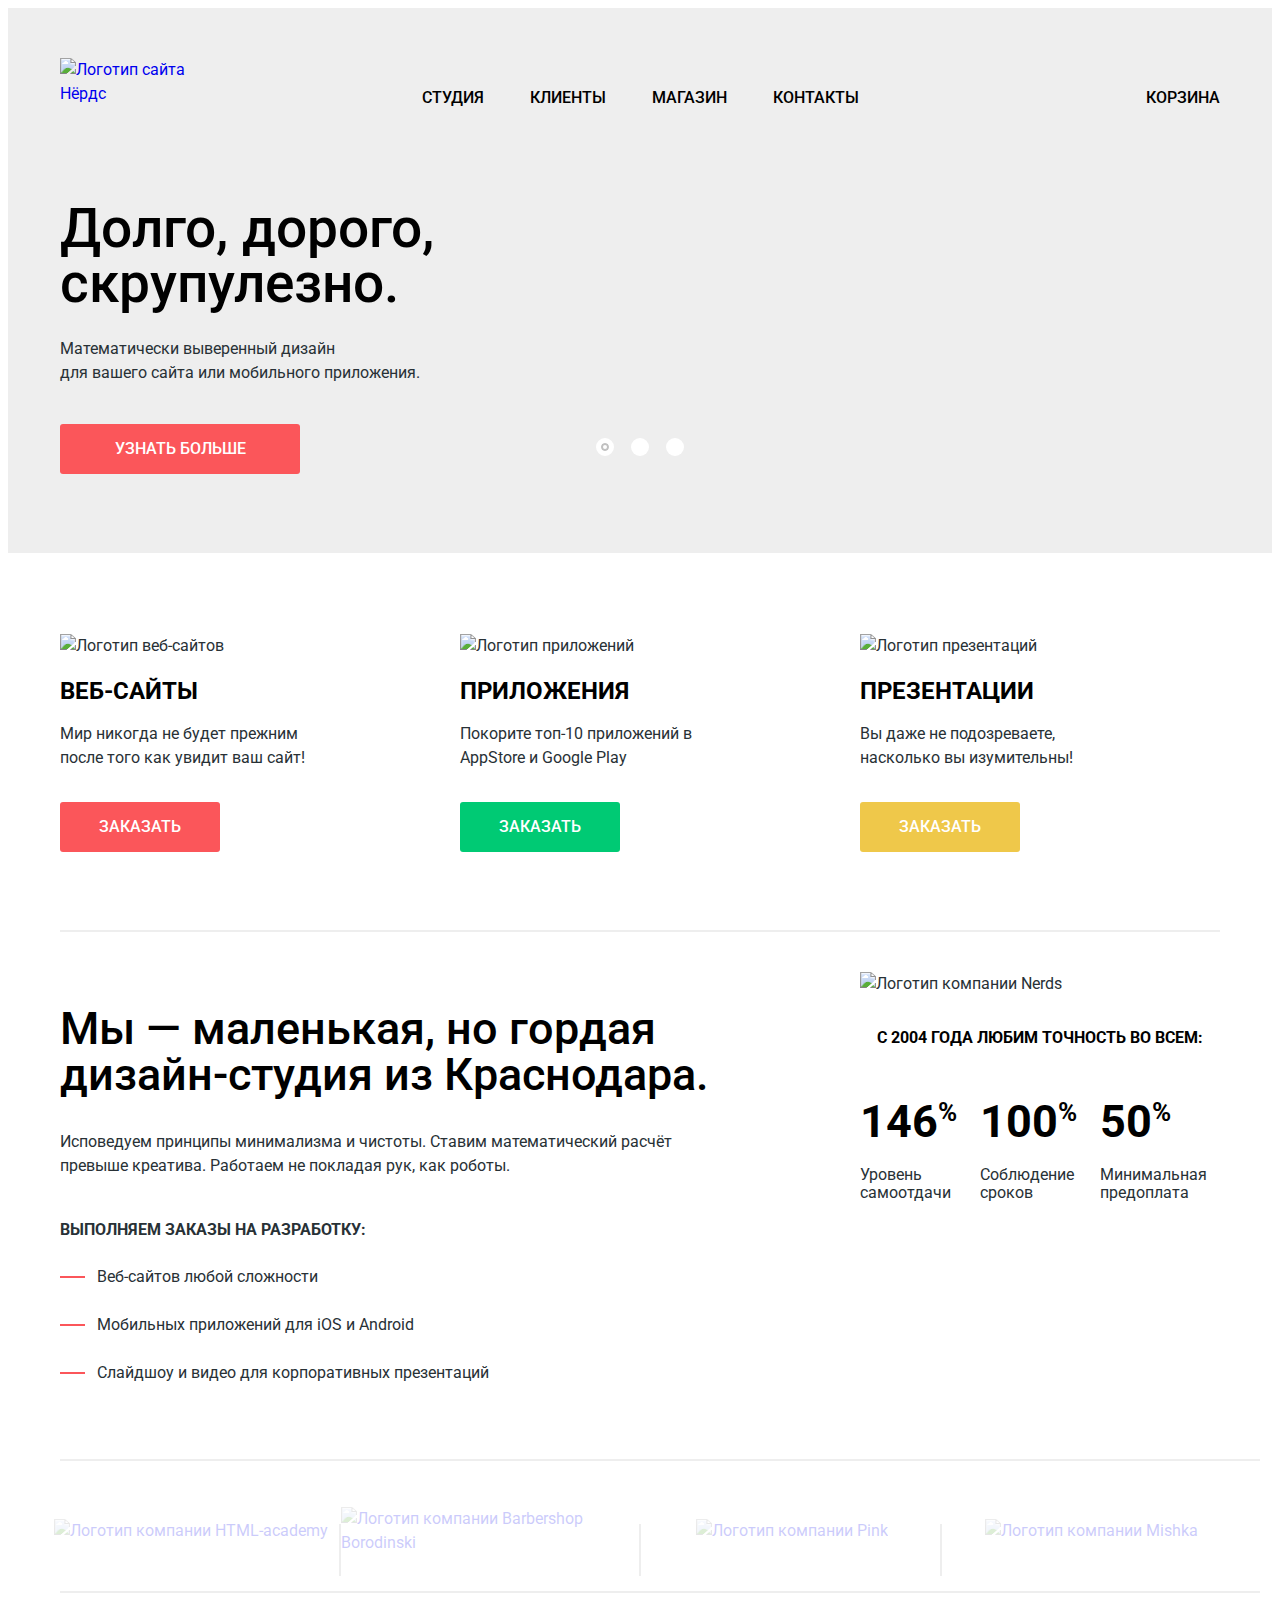
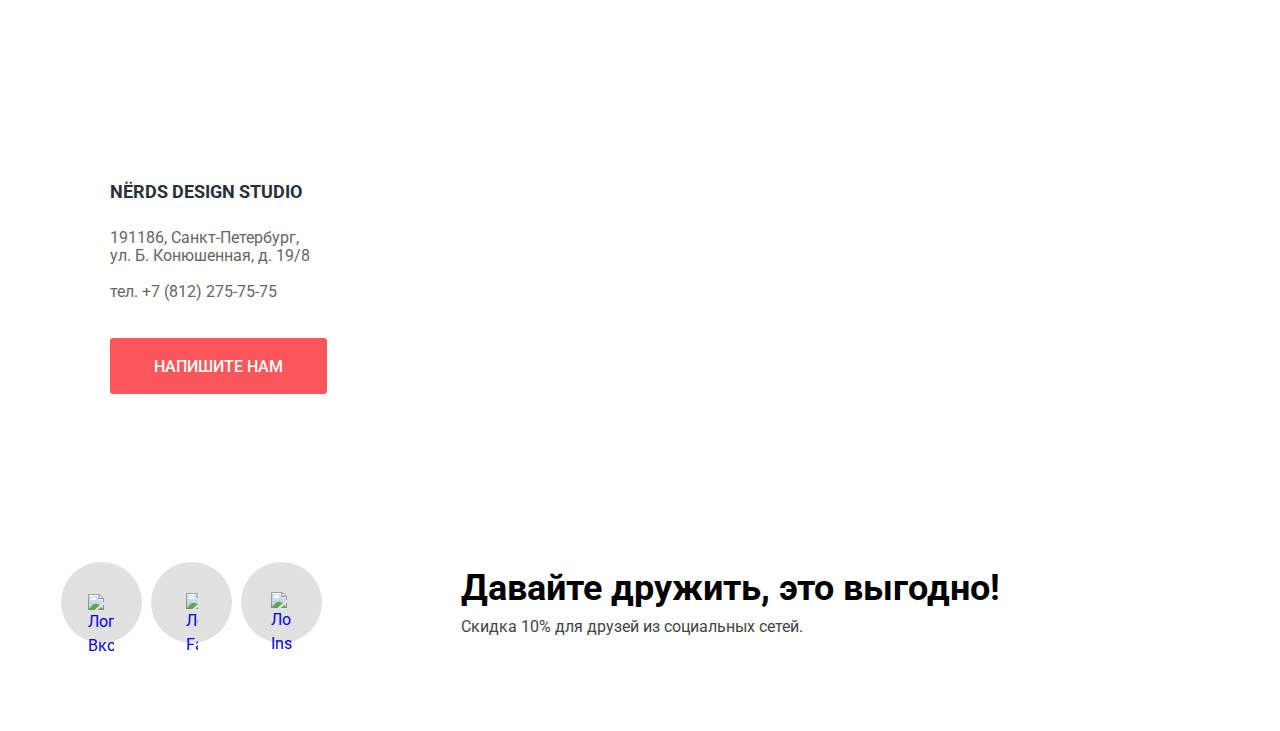
==== commit 6a44d868: "Правки по пикселям" ====
--- a/index.html
+++ b/index.html
@@ -1,11 +1,12 @@
-<!DOCTYPE html><html lang="ru">
+<!DOCTYPE html>
+<html lang="ru">
 
 <head>
   <meta charset="utf-8">
   <title>HTML Academy: Нёрдс</title>
   <link href="https://fonts.googleapis.com/css2?family=Roboto:wght@400;500;700&display=swap" rel="stylesheet">
   <link href="css/normalize.css" rel="stylesheet">
-  <link href="css/style.css" rel="stylesheet">
+  <link href="css/styles.min.css" rel="stylesheet">
 </head>
 
 <body>
@@ -16,7 +17,7 @@
           <img src="img/nerds-logo.svg" class="logo" width="160" height="65" alt="Логотип сайта Нёрдс">
         </a>
         <ul class="nav-list">
-          <li class="nav-item"><a href="#" class="nav-link nav-link-current">Студия</a></li>
+          <li class="nav-item"><a href="#" class="nav-link">Студия</a></li>
           <li class="nav-item"><a href="#" class="nav-link">Клиенты</a></li>
           <li class="nav-item"><a href="catalog.html" class="nav-link">Магазин</a></li>
           <li class="nav-item"><a href="#" class="nav-link">Контакты</a></li>
@@ -28,29 +29,29 @@
     </div>
     <section class="slider">
       <div class="slider-inner container">
-          <h2 class="visually-hidden">Достоинства</h2>
-          <ul class="slide-list">
-            <li class="slide-item slide-item-current slide-item-1">
-              <h3 class="slide-title">Долго, дорого, скрупулезно.</h3>
-              <p class="slide-text">Математически выверенный дизайн для&nbsp;вашего сайта или мобильного приложения.</p>
-              <a href="#" class="slide-button button">Узнать больше</a>
-            </li>
-            <li class="slide-item slide-item-2">
-              <h3 class="slide-title">Любим математику как никто другой</h3>
-              <p class="slide-text">Никакого креатива, только математические формулы для расчета идеальных пропорций</p>
-              <a href="#" class="slide-button button">Узнать больше</a>
-            </li>
-            <li class="slide-item slide-item-3">
-              <h3 class="slide-title">Только ночь, только хардкор</h3>
-              <p class="slide-text">Работать днём, как все? Мы против этого. Ближе к полуночи работа только начинается.</p>
-              <a href="#" class="slide-button button">Узнать больше</a>
-            </li>
-          </ul>
-          <div class="slider-controls">
-            <button type="button" class="current" aria-label="Первый слайд"></button>
-            <button type="button" aria-label="Второй слайд"></button>
-            <button type="button" aria-label="Третий слайд"></button>
-          </div>
+        <h2 class="visually-hidden">Достоинства</h2>
+        <ul class="slider-list">
+          <li class="slider-item slider-item-current slider-item-1">
+            <h3 class="slider-title">Долго, дорого, скрупулезно.</h3>
+            <p class="slider-text">Математически выверенный дизайн для&nbsp;вашего сайта или мобильного приложения.</p>
+            <a href="#" class="slider-button button">Узнать больше</a>
+          </li>
+          <li class="slider-item slider-item-2">
+            <h3 class="slider-title">Любим математику как никто другой</h3>
+            <p class="slider-text">Никакого креатива, только математические формулы для расчета идеальных пропорций</p>
+            <a href="#" class="slider-button button">Узнать больше</a>
+          </li>
+          <li class="slider-item slider-item-3">
+            <h3 class="slider-title">Только ночь, только хардкор</h3>
+            <p class="slider-text">Работать днём, как все? Мы против этого. Ближе к полуночи работа только начинается.</p>
+            <a href="#" class="slider-button button">Узнать больше</a>
+          </li>
+        </ul>
+        <div class="slider-controls">
+          <button type="button" class="current" aria-label="Первый слайд"></button>
+          <button type="button" aria-label="Второй слайд"></button>
+          <button type="button" aria-label="Третий слайд"></button>
+        </div>
       </div>
     </section>
   </header>
@@ -61,27 +62,27 @@
       <ul class="suggestions-list">
         <li class="suggestions-item">
           <img src="img/illustration-1-1.png" width="300" height="146" alt="Логотип веб-сайтов">
-          <h3>Веб-сайты</h3>
+          <h3 class="suggestions-item-title">Веб-сайты</h3>
           <p>Мир никогда не будет прежним после того как увидит ваш сайт!</p>
-          <a href="#" class="button-book booking-1">Заказать</a>
+          <a href="#" class="button-book button">Заказать</a>
         </li>
         <li class="suggestions-item">
           <img src="img/illustration-2-1.png" width="300" height="146" alt="Логотип приложений">
-          <h3>Приложения</h3>
+          <h3 class="suggestions-item-title">Приложения</h3>
           <p>Покорите топ-10 приложений в AppStore и Google Play</p>
-          <a href="#" class="button-book booking-2">Заказать</a>
+          <a href="#" class="button-book button button-green">Заказать</a>
         </li>
         <li class="suggestions-item">
           <img src="img/illustration-3-1.png" width="300" height="146" alt="Логотип презентаций">
-          <h3>Презентации</h3>
+          <h3 class="suggestions-item-title">Презентации</h3>
           <p>Вы даже не подозреваете, насколько вы изумительны!</p>
-          <a href="#" class="button-book booking-3">Заказать</a>
+          <a href="#" class="button-book button button-yellow">Заказать</a>
         </li>
       </ul>
     </section>
     <section class="about container">
       <div class="information">
-        <h2 class="information-main">Мы - маленькая, но гордая дизайн-студия из Краснодара.</h2>
+        <h2 class="information-main">Мы — маленькая, но гордая дизайн-студия из Краснодара.</h2>
         <p class="information-more">Исповедуем принципы минимализма и чистоты. Ставим математический расчёт превыше креатива. Работаем не покладая рук, как роботы.</p>
         <h3 class="offers">Выполняем заказы на разработку:</h3>
         <ul class="offers-list">
@@ -114,7 +115,7 @@
       <ul class="clients-list">
         <li class="clients-item">
           <a href="https://htmlacademy.ru/intensive/htmlcss">
-            <img src="img/group-5.png" width="199" height="68" alt="Логотип компании HTML-academy">
+            <img src="img/group-5.png" width="200" height="68" alt="Логотип компании HTML-academy">
           </a>
         </li>
         <li class="clients-item">
@@ -145,7 +146,7 @@
           <h2>NЁRDS DESIGN STUDIO</h2>
           <p>191186, Санкт-Петербург,<br>
             ул. Б. Конюшенная, д. 19/8</p>
-          <p>тел. +7 (812) 275-75-75</p>
+          <p class="contacts-tel">тел. +7 (812) 275-75-75</p>
           <a href="connection.html" class="write-us">Напишите нам</a>
         </div>
       </div>
--- a/css/styles.min.css
+++ b/css/styles.min.css
@@ -0,0 +1 @@
+@-webkit-keyframes bounce{0%{transform:translate(24%,-80%)}70%{transform:translate(-14%,-20%)}to{transform:translate(-50%,-50%)}}@keyframes bounce{0%{transform:translate(24%,-80%)}70%{transform:translate(-14%,-20%)}to{transform:translate(-50%,-50%)}}@-webkit-keyframes shake{0%,to{transform:translate(-52%,-50%)}10%,30%,50%,70%,90%{transform:translate(-48%,-50%)}20%,40%,60%,80%{transform:translate(-50%,-50%)}}@keyframes shake{0%,to{transform:translate(-52%,-50%)}10%,30%,50%,70%,90%{transform:translate(-48%,-50%)}20%,40%,60%,80%{transform:translate(-50%,-50%)}}:root{--basic-red: #FB565A;--red1: #E74246;--red2: #D7373B;--basic-green: #00CA74;--green1: #00AA62;--green2: #00BC6C;--basic-yellow: #EFC84A;--yellow1: #E5A722;--yellow2: #EAB534;--basic-grey: #00CA74;--basic-light-grey: #EEEEEE;--grey1: #E1E1E1;--grey2: #B4B9BB;--grey3: #D5D5D5;--grey4: #D7DCDE;--grey5: #DFDFDF;--grey6: #666666;--grey7: #DBDBDB;--grey8: #C1C1C1;--grey9: #C4C4C4;--grey10: #ababab;--basic-white: #ffffff;--basic-light-black: #444444;--basic-dark-black: #000000;--basic-black: #283136;--black1: #4D4D4D}.visually-hidden{position:absolute;width:1px;height:1px;margin:-1px;border:0;padding:0;clip:rect(0 0 0 0);overflow:hidden}body{font-family:"Roboto",Arial,sans-serif;font-size:16px;line-height:1.5;font-weight:400;color:var(--basic-black);display:grid;grid-template-rows:-webkit-min-content 1fr -webkit-min-content;grid-template-rows:min-content 1fr min-content;align-content:start}.container{width:1200px;margin:0 auto;padding-left:20px;padding-right:20px;box-sizing:border-box}a{text-decoration:none}img{max-width:100%;height:auto}.main-navigation{background-color:var(--basic-light-grey)}.main-navigation-inner{color:var(--basic-dark-black);display:flex;align-items:center;padding-top:50px;padding-bottom:9px;justify-content:space-between}.logo,.main-navigation-link{width:160px;height:65px;display:block}.logo{width:100%;height:100%}.logo:active{opacity:.5}.nav-list{list-style:none;margin:0;padding-left:0;display:flex;flex-wrap:wrap}.nav-link{color:var(--basic-dark-black);display:block;padding:25px 0 10px;text-transform:uppercase;font-weight:500}.nav-item{margin-right:46px}.announcement h4:focus,.announcement h4:hover,.nav-link:focus,.nav-link:hover{color:var(--basic-red)}.announcement h4:active,.nav-link:active{color:var(--basic-dark-black);opacity:.3}.nav-link-basket,.nav-link-current{position:relative}.nav-link-current::after{content:"";position:absolute;display:block;width:100%;height:2px;background-color:var(--basic-red);bottom:-8px}.nav-link-basket{padding-left:39px}.nav-link-basket::before{content:"";position:absolute;top:30px;left:0;width:15px;height:15px;background-image:url(../img/cart-icon.svg);background-repeat:no-repeat;background-position:0 0;display:block}.button{color:var(--basic-white);background-color:var(--basic-red);border-radius:3px;border:0;text-decoration:none;padding:13px;font:inherit;text-align:center;font-weight:500;vertical-align:top;text-transform:uppercase;display:inline-block;cursor:pointer;box-sizing:border-box}.button:focus,.button:hover{background-color:var(--red1)}.button:active{background-color:var(--red2);color:rgba(255,255,255,.3);box-shadow:inset 0 3px 0 rgba(0,1,1,.1)}.button-green{background-color:var(--basic-green)}.button-green:focus,.button-green:hover{background-color:var(--green2)}.button-green:active{background-color:var(--green1)}.button-yellow{background-color:var(--basic-yellow)}.button-yellow:focus,.button-yellow:hover{background-color:var(--yellow2)}.button-yellow:active{background-color:var(--yellow1)}.slider,.suggestions::after{background-color:var(--basic-light-grey)}.slider,.slider-inner{position:relative}.slider-button{width:240px;margin-top:39px}.slider-list{margin:0;padding:0;list-style:none}.slider-item{display:none;background-repeat:no-repeat;padding-top:69px;padding-bottom:79px}.slider-item-1,.slider-item-2,.slider-item-3{background-position:center right;background-image:url(../img/nerds-index-slide1-1.png)}.slider-item-2,.slider-item-3{background-image:url(../img/nerds-index-slide2-1.png)}.slider-item-3{background-image:url(../img/nerds-index-slide3-1.png)}.slider-item-current{display:block}.slider-title{font-size:55px;line-height:1;font-weight:500;color:var(--basic-dark-black);margin:0;width:500px}.slider-text{width:365px;padding:0;margin:26px 0 0}.slider-controls{position:absolute;bottom:97px;left:50%;margin-left:-44px;z-index:10;display:flex;width:88px;justify-content:space-between}.slider-controls button{padding:0;width:18px;height:18px;background-color:var(--basic-white);border-radius:50%;border:0;cursor:pointer}.slider-controls .current{border:5px solid #fff;box-shadow:inset 0 0 0 2px var(--grey8)}.suggestions{padding-top:81px;padding-bottom:40px}.suggestions::after{content:"";display:block;height:2px;margin-top:78px}.suggestions-list{list-style:none;display:flex;flex-wrap:wrap;margin:0;padding:0}.suggestions-item{text-align:left;width:300px;margin-right:100px}.suggestions-item:last-of-type{margin-right:5px}.suggestions-item-title{font-weight:700;font-size:24px;line-height:30px;color:var(--basic-dark-black);text-transform:uppercase;margin-top:18px;margin-bottom:0}.suggestions-item p{max-width:260px;margin-top:16px}.button-book{margin-top:16px;width:160px}.booking-1{background-color:var(--basic-red)}.booking-2{background-color:var(--basic-green)}.booking-3{background-color:var(--basic-yellow)}.about{display:flex;flex-wrap:wrap;justify-content:space-between;position:relative}.about::after{content:"";display:block;position:absolute;width:100%;height:2px;background-color:var(--basic-light-grey);bottom:-52px}.information{margin-top:34px;max-width:651px}.information-main{font-weight:500;font-size:45px;line-height:46px;color:var(--basic-dark-black);margin:0;padding:0}.information-more{max-width:646px;margin-top:32px}.information .offers{text-transform:uppercase;margin-top:40px;font-size:16px;font-weight:700}.offers-list{list-style:none;padding:0;margin:23px 0 0}.offers-item{display:flex;align-items:center;margin-bottom:24px}.offers-item::before{content:"";min-width:25px;height:2px;background-color:var(--basic-red);margin-right:12px}.intraduction{text-align:center;text-transform:uppercase;font-weight:700;color:var(--basic-dark-black);margin-top:30px}.statistics{max-width:360px}.clients-list,.statistics-list{list-style:none;display:flex;flex-wrap:wrap;padding:0}.statistics-list{justify-content:center;margin:30px 0 0}.number sup,.statistics-list .number{font-weight:700;color:var(--basic-dark-black)}.statistics-list .number{font-size:45px;line-height:64px;margin:0;padding:0}.number sup{top:-15px;font-size:26px}.statistics-list .description{line-height:18px;padding:0;max-width:120px;text-align:left;margin:12px 0 0}.clients-list{margin-top:98px;margin-left:-19px;margin-right:-22px}.clients-item{width:25%;display:flex;flex-wrap:wrap;flex-shrink:0;position:relative}.clients-item:not(:last-of-type)::after{content:"";width:2px;height:52px;display:block;position:absolute;left:298px;top:17px;background-color:var(--basic-light-grey)}.clients-item a{opacity:.2;display:block;margin:auto}.clients-item a:focus,.clients-item a:hover,.common-element:focus img.element,.common-element:hover img.element,a:focus .cross,a:hover .cross{opacity:1}.clients-item a:active,a:active .cross{opacity:.1}.clients{margin-bottom:118px}.clients::after{content:"";height:2px;background-color:var(--basic-light-grey);bottom:-38px}.clients,.map{position:relative}.clients::after,.map-image{position:absolute;display:block;width:100%}.map-image{top:0;right:0;left:0;bottom:0;background-image:url(../img/group-12.png);background-repeat:no-repeat;background-position:center;min-height:420px}.map-image iframe{border:0;width:100%}.contacts{max-width:319px;margin-top:54px;padding:50px;text-align:left;background-color:var(--basic-white);z-index:1;position:relative}.contacts h2{text-transform:uppercase;font-weight:700;font-size:18px;margin-top:1px}.contacts a,.contacts p{line-height:18px;color:var(--grey6);margin-top:24px}.contacts .contacts-tel{margin-top:18px}.contacts,.contacts a{display:inline-block;vertical-align:top}.contacts a{color:var(--basic-white);background-color:var(--basic-red);border-radius:3px;padding:17px 44px 15px;font:inherit;font-weight:500;font-size:16px;text-align:center;text-transform:uppercase;margin-top:21px}.contacts a:focus,.contacts a:hover{background-color:var(--red1)}.contacts a:active{background-color:var(--red2);box-shadow:inset 0 3px 0 rgba(0,1,1,.1)}.main-footer{display:flex;flex-wrap:wrap;width:1158px;margin:108px auto 68px}.social{margin-top:10px}.social-list{list-style:none;padding:0;display:flex;flex-wrap:wrap;justify-content:start;margin:0 139px 0 0}.social-item a{display:flex;width:81px;height:81px;margin-right:9px;border-radius:50%;background-color:var(--grey1);box-sizing:border-box}.social-item:last-of-type a{margin-right:0}.facebook{padding:31px 34px 28px 35px;margin:auto}.Vkontakte,.instagram{padding:32px 27px 31px 25px;margin:auto}.instagram{padding:30px}.connection .button:focus,.connection .button:hover,.social-list a:focus,.social-list a:hover{background-color:var(--red1)}.social-list a:active{background-color:var(--red2);box-shadow:inset 0 3px 0 rgba(0,1,1,.1);opacity:.3}.sale{font:inherit;text-align:left;max-width:660px;margin-top:18px}.connection label,.sale h2{font-weight:700;color:var(--basic-dark-black)}.sale h2{font-size:36px;line-height:1;margin:0;padding:0}.sale p{color:var(--basic-light-black);margin-top:9px}.appointment-form{display:flex;flex-wrap:wrap;justify-content:space-between;padding:0 100px 105px 99px}.place{width:360px;margin-top:0;margin-bottom:34px}.connection{display:none;position:fixed;top:50%;left:50%;transform:translate(-50%,-50%);margin:auto;font:inherit;background-color:var(--basic-white);border:0;width:960px;box-shadow:0 20px 40px rgba(0,0,0,.4)}.connection-show{display:block;-webkit-animation:bounce .6s;animation:bounce .6s;z-index:10}.connection-error{-webkit-animation:shake .6s;animation:shake .6s}.connection-description h2{font-weight:700;color:var(--basic-dark-black);font-size:45px;line-height:53px;padding-top:42px;padding-left:99px;margin-bottom:37px}.connection label{display:block;margin-bottom:9px;line-height:18px}.place-textarea{width:760px;margin-bottom:47px}.place input,textarea{font:inherit;line-height:18px;color:var(--basic-light-black);border:2px solid;box-sizing:border-box;border-radius:3px;border-color:var(--grey4);opacity:.5;padding:16px;width:100%}.place input:hover,textarea:hover{border-color:var(--grey2)}.place input:focus,textarea:focus{border-color:var(--basic-dark-black);opacity:1}.place input:invalid{border-color:var(--red1);color:var(--red1);opacity:1}.connection .button{border:0;color:var(--basic-white);background-color:var(--basic-red);border-radius:3px;padding:17px 83px 15px;font:inherit;text-align:center;font-weight:500;line-height:18px;text-transform:uppercase;display:inline-block;cursor:pointer;vertical-align:top}.connection .button:active{background-color:var(--red2);opacity:.3;box-shadow:inset 0 3px 0 rgba(0,1,1,.1)}.connection-description{display:flex;justify-content:space-between}a .cross{opacity:.3;display:block;padding:93px 91px 0 0}.page-title{background-color:var(--basic-light-grey)}.page-title-inner{margin:0}.page-title-h1{font-size:55px;font-weight:500;line-height:1;color:var(--basic-dark-black);text-align:center;background-color:var(--basic-light-grey);margin:0 auto;padding:68px 0 108px 132px}.catalog-content{display:grid;grid-template-columns:260px auto;gap:140px;margin-top:3px;margin-bottom:43px}.aside-bar{width:265px}.filter-item legend,.legend,legend{text-transform:uppercase;font-weight:700;font-size:18px}.filter-net,.legend{display:block;padding-top:56px}.aside-bar ul,.filter ul,.sorting ul{list-style:none;margin:0;padding:0}.filter-item{margin:55px 0;padding:0;border:0}.range-filter{width:260px;margin-top:51px}.filter-item legend{line-height:24px;padding-top:55px}.price-controls input,.range-controls{border-radius:5px;background-color:var(--basic-light-grey)}.range-controls{position:relative;height:41px;padding-top:39px;padding-right:20px;padding-left:20px}.range-controls .scale{height:2px;background:var(--grey4)}.range-controls .bar{width:70%;height:2px;background:var(--basic-green)}.range-controls .toggle{position:absolute;top:30px;left:0;width:4px;height:4px;padding:0;border:8px solid var(--basic-white);background-color:var(--grey10);border-radius:50%;box-shadow:0 2px 1px 0 rgba(0,0,0,.15);cursor:pointer}.range-controls .toggle-min{left:18px}.range-controls .toggle-max{left:160px}.price-controls{display:flex;margin-top:14px;width:265px}.price-controls label{text-transform:uppercase;font-family:inherit;font-size:16px}.price-controls input{width:60px;padding:10px;margin-left:9px;text-align:center;border:0;font-family:inherit;font-size:inherit}.min-price{margin-right:32px}.features-item,.net-item{padding-top:16px;padding-left:36px}.features-item label,.net-item label{position:relative;display:block;cursor:pointer;-webkit-user-select:none;-moz-user-select:none;user-select:none}.filter-input-checkbox+label::before{content:"";position:absolute;left:-36px;top:-1px;width:19px;height:19px;border:2px solid var(--black1);border-radius:2px;opacity:.4}.filter-input-checkbox:checked+label::before{content:"";position:absolute;top:-1px;left:-36px;width:25px;height:23px;border:0;background-image:url(../img/checkbox-on.svg);background-repeat:no-repeat;background-position:0 0}.filter-input-radio+label::before{content:"";position:absolute;left:-36px;top:-2px;width:17px;height:17px;border:4px solid var(--black1);border-radius:50%;opacity:.4}.filter-input-radio:checked+label::before{content:"";position:absolute;top:-2px;left:-36px;width:25px;height:25px;background-image:url(../img/radio-on.svg);background-repeat:no-repeat;background-position:0 0;border:0;opacity:.4}.filter-input-checkbox:focus+label::before,.filter-input-checkbox:hover+label::before,.filter-input-radio:focus+label::before,.filter-input-radio:hover+label::before{opacity:1;color:var(--black1)}.filter-input-checkbox:disabled+label::before,.filter-input-radio:disabled+label::before{opacity:.1;color:var(--black1)}.filter-input label:disabled{opacity:.3}.button-grey{background-color:var(--basic-light-grey);color:var(--basic-dark-black);margin-top:47px;width:260px}.button-grey:focus,.button-grey:hover,.page-list a:focus,.page-list a:hover{background-color:var(--grey5)}.button-grey:active,.page-list a:active{background-color:var(--grey3);box-shadow:inset 0 3px 0 rgba(0,1,1,.1)}input::-webkit-inner-spin-button,input::-webkit-outer-spin-button{-webkit-appearance:none;margin:0}input[type=number]{-moz-appearance:textfield}.main-content{margin-top:2px}.main-content .sorting-list{display:flex;flex-wrap:wrap;margin-top:52px}.sorting .legend{margin:0 250px 0 0;padding-top:52px}.legend-features{padding-top:44px}.sorting{display:flex;justify-content:space-between;align-items:center}.sorting-list a{color:var(--basic-dark-black);font-size:14px;line-height:18px;text-transform:uppercase;opacity:.3;display:block}.sorting-list-add,.sorting-list-range{width:300px;padding:0;margin:0}.sorting-list-add{width:41px;justify-content:space-between}.sorting-list-range .sorting-item:not(:last-of-type){margin-right:25px}.rotate-image{transform:rotate(180deg)}.page-list{list-style:none;padding:0;display:flex;flex-wrap:wrap;margin-top:25px}.page-item{margin-right:12px;box-sizing:border-box}.page-list a{color:var(--basic-dark-black);font:inherit;border-radius:3px;background-color:var(--basic-light-grey);padding:14px 20px 10px 19px;text-align:center;display:block}.page-list .next{text-transform:uppercase;padding:13px 79px}.page-item-current a,.page-item-current:active a,.page-item-current:focus a,.page-item-current:hover a{box-sizing:border-box;border:3px solid var(--grey7);background-color:var(--basic-white);display:block;padding:10px 18px 9px}.catalog{grid-column:-2/-1}.catalog-list{list-style:none;padding:0;display:flex;flex-wrap:wrap;justify-content:space-between;margin:49px 0 0}.filter fieldset{padding:0;margin:0;border:0}.element{opacity:.12;margin:0;display:block}.catalog-item{max-width:360px;margin-bottom:30px;position:relative}.catalog-item a{margin:0;display:block}.common-element{border-radius:5px;width:360px;display:block}.shadow{position:relative;-o-object-fit:contain;object-fit:contain}.catalog-item .shadow::before{position:absolute;content:"";display:block;top:0;bottom:0;right:0;left:0;border:1px solid rgba(0,0,0,.1);border-bottom-left-radius:5px;border-bottom-right-radius:5px;z-index:100}.catalog-item:focus .shadow::before,.catalog-item:hover .shadow::before{display:none}.common-element:focus,.common-element:hover{box-shadow:0 6px 15px rgba(0,1,1,.25);border:0;margin:0}.common-element:focus .card,.common-element:hover .card{border:0}.catalog-item .card,.common-element .announcement{border-bottom-left-radius:5px;border-bottom-right-radius:5px}.catalog-item .card{height:580px;display:block}.common-element .announcement{position:absolute;bottom:0;z-index:-10;width:360px;min-height:231px;text-align:center;background-color:var(--basic-light-grey)}.announcement a:focus,.announcement a:hover,.common-element:focus .announcement,.common-element:hover .announcement{z-index:10}.announcement h4{color:var(--basic-dark-black);text-align:center;text-transform:uppercase;font-weight:700;font-size:18px;padding:0;margin:28px 0 0}.announcement p{text-align:center;color:var(--grey6);max-width:255px;margin:13px auto 0;padding:0;line-height:18px}.catalog-item .price{margin:34px auto 0;width:200px}.catalog-item .price:focus,.catalog-item .price:hover{background-color:var(--red1)}.catalog-item .price:active{background-color:var(--red2);box-shadow:inset 0 3px 0 rgba(0,1,1,.1)}
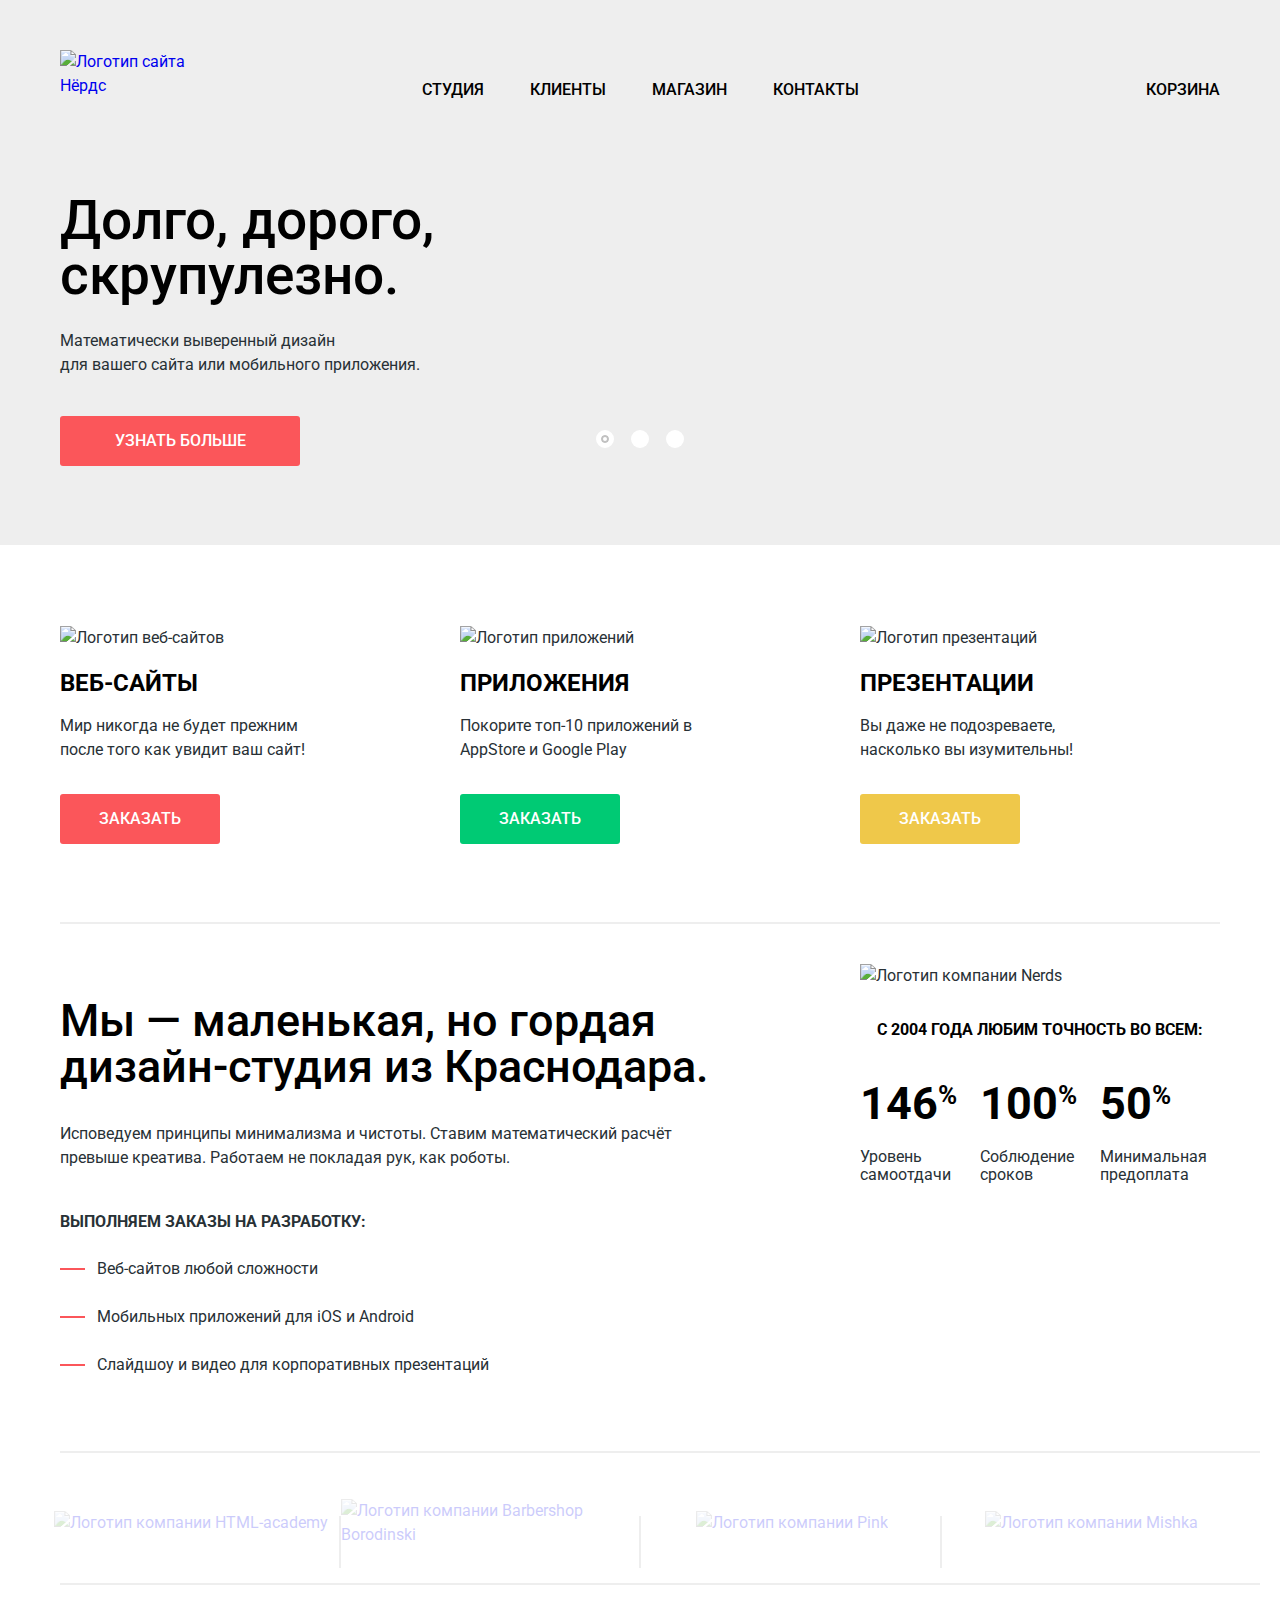
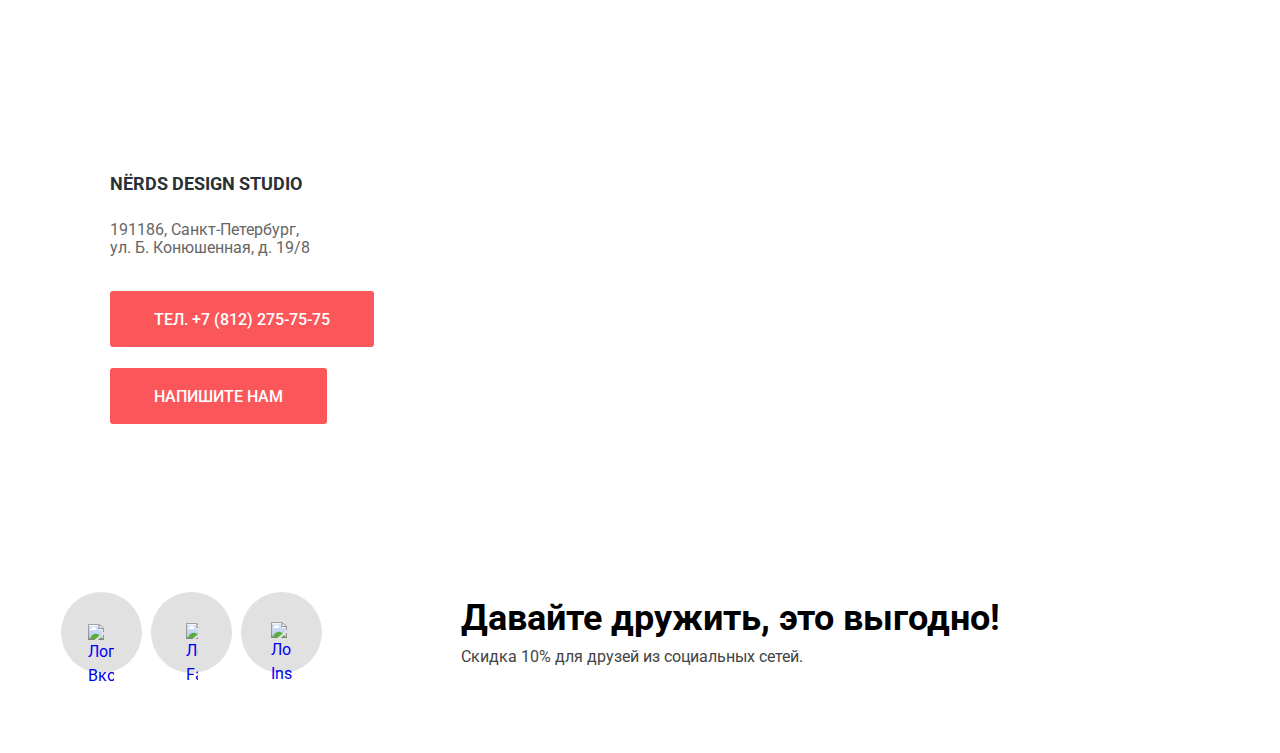
==== commit 1adfa2d3: "Правки" ====
--- a/index.html
+++ b/index.html
@@ -5,7 +5,7 @@
   <meta charset="utf-8">
   <title>HTML Academy: Нёрдс</title>
   <link href="https://fonts.googleapis.com/css2?family=Roboto:wght@400;500;700&display=swap" rel="stylesheet">
-  <link href="css/normalize.css" rel="stylesheet">
+  <link href="css/normalize.min.css" rel="stylesheet">
   <link href="css/styles.min.css" rel="stylesheet">
 </head>
 
@@ -16,7 +16,7 @@
         <a href="index.html" class="main-navigation-link">
           <img src="img/nerds-logo.svg" class="logo" width="160" height="65" alt="Логотип сайта Нёрдс">
         </a>
-        <ul class="nav-list">
+        <ul class="nav-list nav-list-main">
           <li class="nav-item"><a href="#" class="nav-link">Студия</a></li>
           <li class="nav-item"><a href="#" class="nav-link">Клиенты</a></li>
           <li class="nav-item"><a href="catalog.html" class="nav-link">Магазин</a></li>
@@ -146,7 +146,7 @@
           <h2>NЁRDS DESIGN STUDIO</h2>
           <p>191186, Санкт-Петербург,<br>
             ул. Б. Конюшенная, д. 19/8</p>
-          <p class="contacts-tel">тел. +7 (812) 275-75-75</p>
+          <a href="tel:+78122757575" class="contacts-tel">тел. +7 (812) 275-75-75</a>
           <a href="connection.html" class="write-us">Напишите нам</a>
         </div>
       </div>
@@ -189,18 +189,20 @@
       </a>
     </div>
     <form class="appointment-form" action="https://echo.htmlacademy.ru" method="post">
-      <p class="place">
-        <label for="appointment-name">Ваше имя:</label>
-        <input id="appointment-name" class="appointment-name" type="text" name="name" placeholder="Имя Фамилия">
-      </p>
-      <p class="place">
-        <label for="appointment-email">Ваш email:</label>
-        <input id="appointment-email" class="appointment-email" type="email" name="email" placeholder="email@example.com">
-      </p>
-      <p class="place place-textarea">
-        <label for="appointment-comments">Текст письма:</label>
-        <textarea id="appointment-comments" class="appointment-comments" name="comments" rows="4" placeholder="В свободной форме"></textarea>
-      </p>
+      <div class="appointment-form-border">
+        <p class="place">
+          <label for="appointment-name">Ваше имя:</label>
+          <input id="appointment-name" class="appointment-name" type="text" name="name" placeholder="Имя Фамилия">
+        </p>
+        <p class="place">
+          <label for="appointment-email">Ваш email:</label>
+          <input id="appointment-email" class="appointment-email" type="email" name="email" placeholder="email@example.com">
+        </p>
+        <p class="place place-textarea">
+          <label for="appointment-comments">Текст письма:</label>
+          <textarea id="appointment-comments" class="appointment-comments" name="comments" rows="4" placeholder="В свободной форме"></textarea>
+        </p>
+      </div>
       <button class="button" type="submit">Отправить</button>
     </form>
   </section>
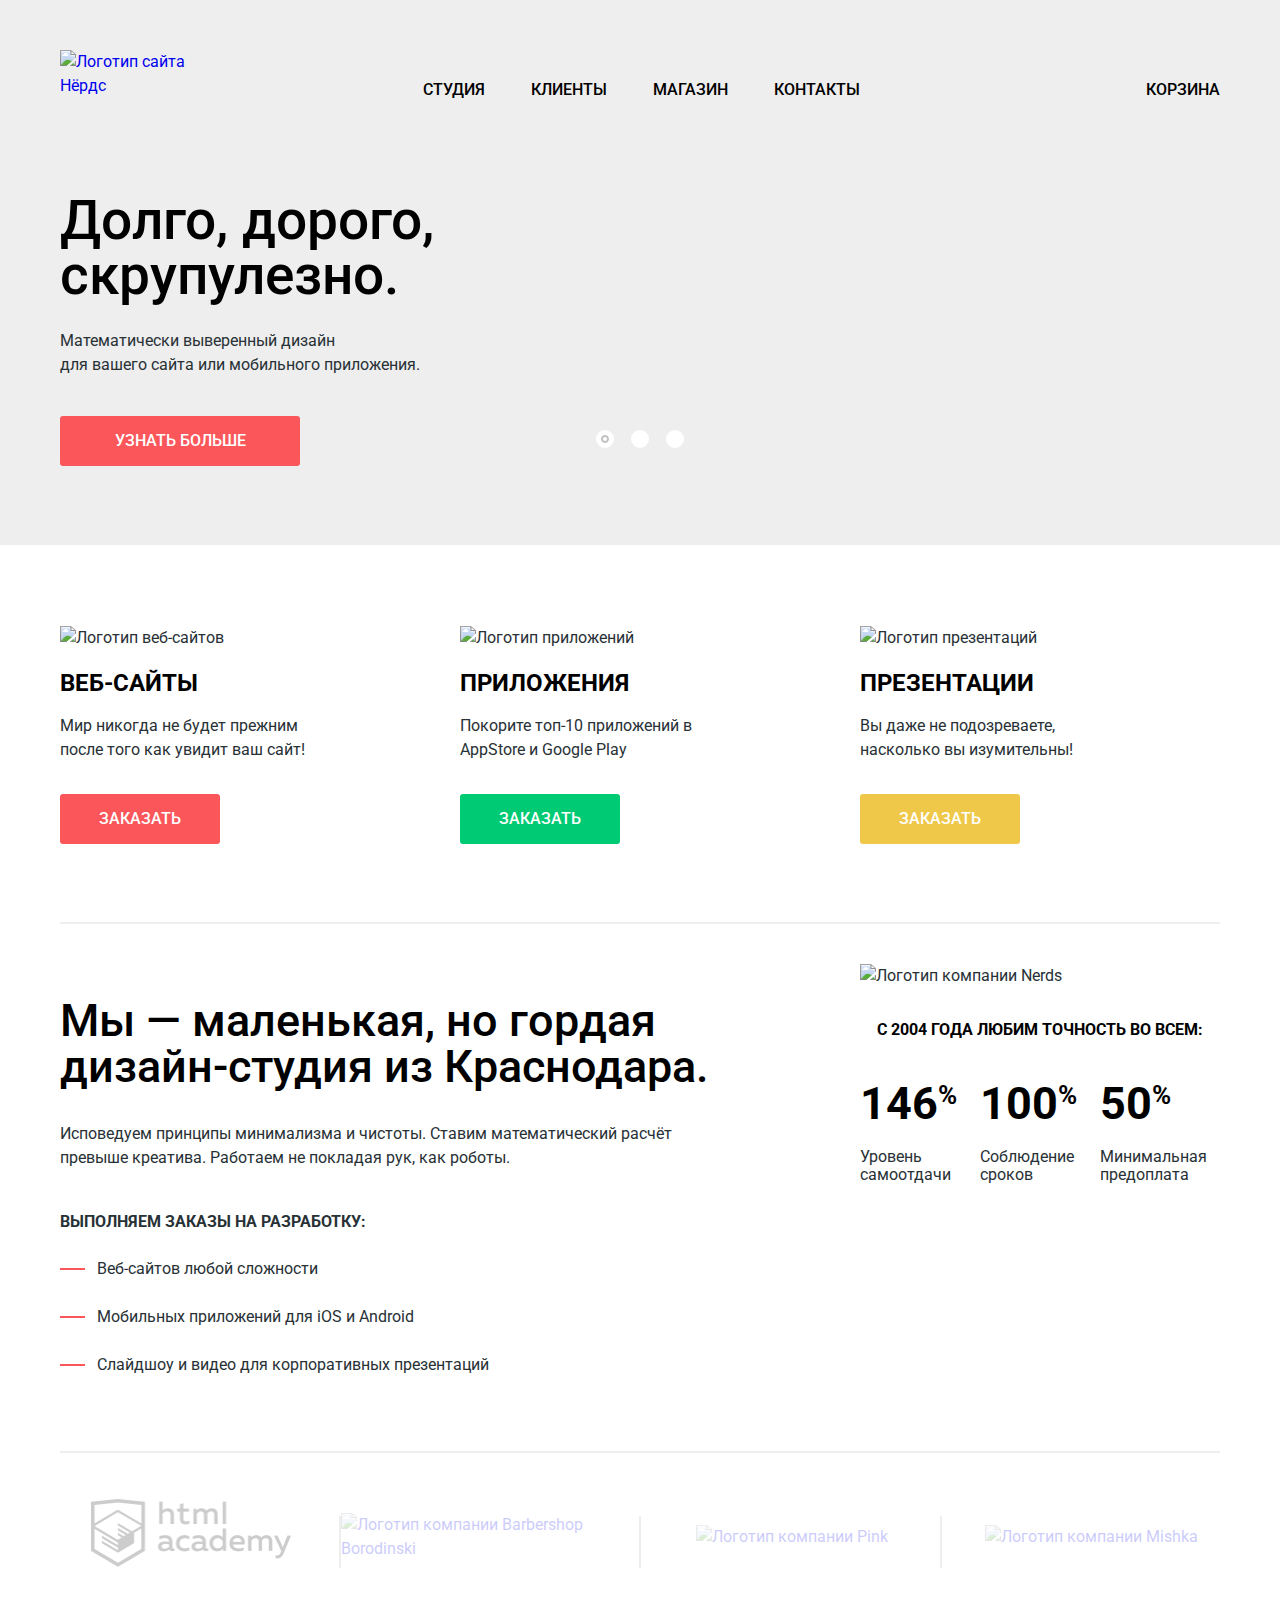
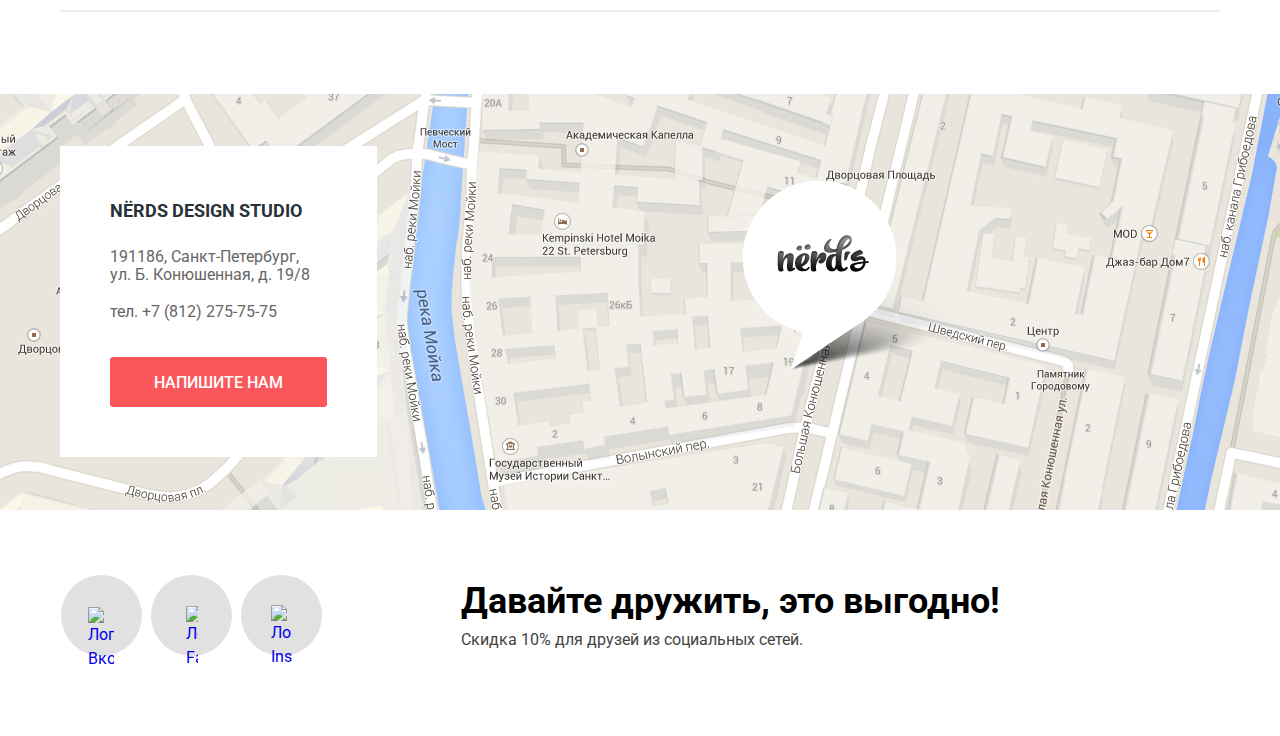
==== commit 374de579: "Правки" ====
--- a/index.html
+++ b/index.html
@@ -115,7 +115,7 @@
       <ul class="clients-list">
         <li class="clients-item">
           <a href="https://htmlacademy.ru/intensive/htmlcss">
-            <img src="img/group-5.png" width="200" height="68" alt="Логотип компании HTML-academy">
+            <img src="img/logo-1-1.png" width="200" height="68" alt="Логотип компании HTML-academy">
           </a>
         </li>
         <li class="clients-item">
--- a/css/styles.min.css
+++ b/css/styles.min.css
@@ -1 +1 @@
-@-webkit-keyframes bounce{0%{transform:translate(24%,-80%)}70%{transform:translate(-14%,-20%)}to{transform:translate(-50%,-50%)}}@keyframes bounce{0%{transform:translate(24%,-80%)}70%{transform:translate(-14%,-20%)}to{transform:translate(-50%,-50%)}}@-webkit-keyframes shake{0%,to{transform:translate(-52%,-50%)}10%,30%,50%,70%,90%{transform:translate(-48%,-50%)}20%,40%,60%,80%{transform:translate(-50%,-50%)}}@keyframes shake{0%,to{transform:translate(-52%,-50%)}10%,30%,50%,70%,90%{transform:translate(-48%,-50%)}20%,40%,60%,80%{transform:translate(-50%,-50%)}}:root{--basic-red: #FB565A;--red1: #E74246;--red2: #D7373B;--basic-green: #00CA74;--green1: #00AA62;--green2: #00BC6C;--basic-yellow: #EFC84A;--yellow1: #E5A722;--yellow2: #EAB534;--basic-grey: #00CA74;--basic-light-grey: #EEEEEE;--grey1: #E1E1E1;--grey2: #B4B9BB;--grey3: #D5D5D5;--grey4: #D7DCDE;--grey5: #DFDFDF;--grey6: #666666;--grey7: #DBDBDB;--grey8: #C1C1C1;--grey9: #C4C4C4;--grey10: #ababab;--basic-white: #ffffff;--basic-light-black: #444444;--basic-dark-black: #000000;--basic-black: #283136;--black1: #4D4D4D}.visually-hidden{position:absolute;width:1px;height:1px;margin:-1px;border:0;padding:0;clip:rect(0 0 0 0);overflow:hidden}body{font-family:"Roboto",Arial,sans-serif;font-size:16px;line-height:1.5;font-weight:400;color:var(--basic-black);display:grid;grid-template-rows:-webkit-min-content 1fr -webkit-min-content;grid-template-rows:min-content 1fr min-content;align-content:start}.container{width:1200px;margin:0 auto;padding-left:20px;padding-right:20px;box-sizing:border-box}a{text-decoration:none}img{max-width:100%;height:auto}.main-navigation{background-color:var(--basic-light-grey)}.main-navigation-inner{color:var(--basic-dark-black);display:flex;align-items:center;padding-top:50px;padding-bottom:9px;justify-content:space-between}.logo,.main-navigation-link{width:160px;height:65px;display:block}.logo{width:100%;height:100%}.logo:active{opacity:.5}.nav-list{list-style:none;margin:0;padding-left:0;display:flex;flex-wrap:wrap}.nav-link{color:var(--basic-dark-black);display:block;padding:25px 0 10px;text-transform:uppercase;font-weight:500}.nav-item{margin-right:46px}.announcement h4:focus,.announcement h4:hover,.nav-link:focus,.nav-link:hover{color:var(--basic-red)}.announcement h4:active,.nav-link:active{color:var(--basic-dark-black);opacity:.3}.nav-link-basket,.nav-link-current{position:relative}.nav-link-current::after{content:"";position:absolute;display:block;width:100%;height:2px;background-color:var(--basic-red);bottom:-8px}.nav-link-basket{padding-left:39px}.nav-link-basket::before{content:"";position:absolute;top:30px;left:0;width:15px;height:15px;background-image:url(../img/cart-icon.svg);background-repeat:no-repeat;background-position:0 0;display:block}.button{color:var(--basic-white);background-color:var(--basic-red);border-radius:3px;border:0;text-decoration:none;padding:13px;font:inherit;text-align:center;font-weight:500;vertical-align:top;text-transform:uppercase;display:inline-block;cursor:pointer;box-sizing:border-box}.button:focus,.button:hover{background-color:var(--red1)}.button:active{background-color:var(--red2);color:rgba(255,255,255,.3);box-shadow:inset 0 3px 0 rgba(0,1,1,.1)}.button-green{background-color:var(--basic-green)}.button-green:focus,.button-green:hover{background-color:var(--green2)}.button-green:active{background-color:var(--green1)}.button-yellow{background-color:var(--basic-yellow)}.button-yellow:focus,.button-yellow:hover{background-color:var(--yellow2)}.button-yellow:active{background-color:var(--yellow1)}.slider,.suggestions::after{background-color:var(--basic-light-grey)}.slider,.slider-inner{position:relative}.slider-button{width:240px;margin-top:39px}.slider-list{margin:0;padding:0;list-style:none}.slider-item{display:none;background-repeat:no-repeat;padding-top:69px;padding-bottom:79px}.slider-item-1,.slider-item-2,.slider-item-3{background-position:center right;background-image:url(../img/nerds-index-slide1-1.png)}.slider-item-2,.slider-item-3{background-image:url(../img/nerds-index-slide2-1.png)}.slider-item-3{background-image:url(../img/nerds-index-slide3-1.png)}.slider-item-current{display:block}.slider-title{font-size:55px;line-height:1;font-weight:500;color:var(--basic-dark-black);margin:0;width:500px}.slider-text{width:365px;padding:0;margin:26px 0 0}.slider-controls{position:absolute;bottom:97px;left:50%;margin-left:-44px;z-index:10;display:flex;width:88px;justify-content:space-between}.slider-controls button{padding:0;width:18px;height:18px;background-color:var(--basic-white);border-radius:50%;border:0;cursor:pointer}.slider-controls .current{border:5px solid #fff;box-shadow:inset 0 0 0 2px var(--grey8)}.suggestions{padding-top:81px;padding-bottom:40px}.suggestions::after{content:"";display:block;height:2px;margin-top:78px}.suggestions-list{list-style:none;display:flex;flex-wrap:wrap;margin:0;padding:0}.suggestions-item{text-align:left;width:300px;margin-right:100px}.suggestions-item:last-of-type{margin-right:5px}.suggestions-item-title{font-weight:700;font-size:24px;line-height:30px;color:var(--basic-dark-black);text-transform:uppercase;margin-top:18px;margin-bottom:0}.suggestions-item p{max-width:260px;margin-top:16px}.button-book{margin-top:16px;width:160px}.booking-1{background-color:var(--basic-red)}.booking-2{background-color:var(--basic-green)}.booking-3{background-color:var(--basic-yellow)}.about{display:flex;flex-wrap:wrap;justify-content:space-between;position:relative}.about::after{content:"";display:block;position:absolute;width:100%;height:2px;background-color:var(--basic-light-grey);bottom:-52px}.information{margin-top:34px;max-width:651px}.information-main{font-weight:500;font-size:45px;line-height:46px;color:var(--basic-dark-black);margin:0;padding:0}.information-more{max-width:646px;margin-top:32px}.information .offers{text-transform:uppercase;margin-top:40px;font-size:16px;font-weight:700}.offers-list{list-style:none;padding:0;margin:23px 0 0}.offers-item{display:flex;align-items:center;margin-bottom:24px}.offers-item::before{content:"";min-width:25px;height:2px;background-color:var(--basic-red);margin-right:12px}.intraduction{text-align:center;text-transform:uppercase;font-weight:700;color:var(--basic-dark-black);margin-top:30px}.statistics{max-width:360px}.clients-list,.statistics-list{list-style:none;display:flex;flex-wrap:wrap;padding:0}.statistics-list{justify-content:center;margin:30px 0 0}.number sup,.statistics-list .number{font-weight:700;color:var(--basic-dark-black)}.statistics-list .number{font-size:45px;line-height:64px;margin:0;padding:0}.number sup{top:-15px;font-size:26px}.statistics-list .description{line-height:18px;padding:0;max-width:120px;text-align:left;margin:12px 0 0}.clients-list{margin-top:98px;margin-left:-19px;margin-right:-22px}.clients-item{width:25%;display:flex;flex-wrap:wrap;flex-shrink:0;position:relative}.clients-item:not(:last-of-type)::after{content:"";width:2px;height:52px;display:block;position:absolute;left:298px;top:17px;background-color:var(--basic-light-grey)}.clients-item a{opacity:.2;display:block;margin:auto}.clients-item a:focus,.clients-item a:hover,.common-element:focus img.element,.common-element:hover img.element,a:focus .cross,a:hover .cross{opacity:1}.clients-item a:active,a:active .cross{opacity:.1}.clients{margin-bottom:118px}.clients::after{content:"";height:2px;background-color:var(--basic-light-grey);bottom:-38px}.clients,.map{position:relative}.clients::after,.map-image{position:absolute;display:block;width:100%}.map-image{top:0;right:0;left:0;bottom:0;background-image:url(../img/group-12.png);background-repeat:no-repeat;background-position:center;min-height:420px}.map-image iframe{border:0;width:100%}.contacts{max-width:319px;margin-top:54px;padding:50px;text-align:left;background-color:var(--basic-white);z-index:1;position:relative}.contacts h2{text-transform:uppercase;font-weight:700;font-size:18px;margin-top:1px}.contacts a,.contacts p{line-height:18px;color:var(--grey6);margin-top:24px}.contacts .contacts-tel{margin-top:18px}.contacts,.contacts a{display:inline-block;vertical-align:top}.contacts a{color:var(--basic-white);background-color:var(--basic-red);border-radius:3px;padding:17px 44px 15px;font:inherit;font-weight:500;font-size:16px;text-align:center;text-transform:uppercase;margin-top:21px}.contacts a:focus,.contacts a:hover{background-color:var(--red1)}.contacts a:active{background-color:var(--red2);box-shadow:inset 0 3px 0 rgba(0,1,1,.1)}.main-footer{display:flex;flex-wrap:wrap;width:1158px;margin:108px auto 68px}.social{margin-top:10px}.social-list{list-style:none;padding:0;display:flex;flex-wrap:wrap;justify-content:start;margin:0 139px 0 0}.social-item a{display:flex;width:81px;height:81px;margin-right:9px;border-radius:50%;background-color:var(--grey1);box-sizing:border-box}.social-item:last-of-type a{margin-right:0}.facebook{padding:31px 34px 28px 35px;margin:auto}.Vkontakte,.instagram{padding:32px 27px 31px 25px;margin:auto}.instagram{padding:30px}.connection .button:focus,.connection .button:hover,.social-list a:focus,.social-list a:hover{background-color:var(--red1)}.social-list a:active{background-color:var(--red2);box-shadow:inset 0 3px 0 rgba(0,1,1,.1);opacity:.3}.sale{font:inherit;text-align:left;max-width:660px;margin-top:18px}.connection label,.sale h2{font-weight:700;color:var(--basic-dark-black)}.sale h2{font-size:36px;line-height:1;margin:0;padding:0}.sale p{color:var(--basic-light-black);margin-top:9px}.appointment-form{display:flex;flex-wrap:wrap;justify-content:space-between;padding:0 100px 105px 99px}.place{width:360px;margin-top:0;margin-bottom:34px}.connection{display:none;position:fixed;top:50%;left:50%;transform:translate(-50%,-50%);margin:auto;font:inherit;background-color:var(--basic-white);border:0;width:960px;box-shadow:0 20px 40px rgba(0,0,0,.4)}.connection-show{display:block;-webkit-animation:bounce .6s;animation:bounce .6s;z-index:10}.connection-error{-webkit-animation:shake .6s;animation:shake .6s}.connection-description h2{font-weight:700;color:var(--basic-dark-black);font-size:45px;line-height:53px;padding-top:42px;padding-left:99px;margin-bottom:37px}.connection label{display:block;margin-bottom:9px;line-height:18px}.place-textarea{width:760px;margin-bottom:47px}.place input,textarea{font:inherit;line-height:18px;color:var(--basic-light-black);border:2px solid;box-sizing:border-box;border-radius:3px;border-color:var(--grey4);opacity:.5;padding:16px;width:100%}.place input:hover,textarea:hover{border-color:var(--grey2)}.place input:focus,textarea:focus{border-color:var(--basic-dark-black);opacity:1}.place input:invalid{border-color:var(--red1);color:var(--red1);opacity:1}.connection .button{border:0;color:var(--basic-white);background-color:var(--basic-red);border-radius:3px;padding:17px 83px 15px;font:inherit;text-align:center;font-weight:500;line-height:18px;text-transform:uppercase;display:inline-block;cursor:pointer;vertical-align:top}.connection .button:active{background-color:var(--red2);opacity:.3;box-shadow:inset 0 3px 0 rgba(0,1,1,.1)}.connection-description{display:flex;justify-content:space-between}a .cross{opacity:.3;display:block;padding:93px 91px 0 0}.page-title{background-color:var(--basic-light-grey)}.page-title-inner{margin:0}.page-title-h1{font-size:55px;font-weight:500;line-height:1;color:var(--basic-dark-black);text-align:center;background-color:var(--basic-light-grey);margin:0 auto;padding:68px 0 108px 132px}.catalog-content{display:grid;grid-template-columns:260px auto;gap:140px;margin-top:3px;margin-bottom:43px}.aside-bar{width:265px}.filter-item legend,.legend,legend{text-transform:uppercase;font-weight:700;font-size:18px}.filter-net,.legend{display:block;padding-top:56px}.aside-bar ul,.filter ul,.sorting ul{list-style:none;margin:0;padding:0}.filter-item{margin:55px 0;padding:0;border:0}.range-filter{width:260px;margin-top:51px}.filter-item legend{line-height:24px;padding-top:55px}.price-controls input,.range-controls{border-radius:5px;background-color:var(--basic-light-grey)}.range-controls{position:relative;height:41px;padding-top:39px;padding-right:20px;padding-left:20px}.range-controls .scale{height:2px;background:var(--grey4)}.range-controls .bar{width:70%;height:2px;background:var(--basic-green)}.range-controls .toggle{position:absolute;top:30px;left:0;width:4px;height:4px;padding:0;border:8px solid var(--basic-white);background-color:var(--grey10);border-radius:50%;box-shadow:0 2px 1px 0 rgba(0,0,0,.15);cursor:pointer}.range-controls .toggle-min{left:18px}.range-controls .toggle-max{left:160px}.price-controls{display:flex;margin-top:14px;width:265px}.price-controls label{text-transform:uppercase;font-family:inherit;font-size:16px}.price-controls input{width:60px;padding:10px;margin-left:9px;text-align:center;border:0;font-family:inherit;font-size:inherit}.min-price{margin-right:32px}.features-item,.net-item{padding-top:16px;padding-left:36px}.features-item label,.net-item label{position:relative;display:block;cursor:pointer;-webkit-user-select:none;-moz-user-select:none;user-select:none}.filter-input-checkbox+label::before{content:"";position:absolute;left:-36px;top:-1px;width:19px;height:19px;border:2px solid var(--black1);border-radius:2px;opacity:.4}.filter-input-checkbox:checked+label::before{content:"";position:absolute;top:-1px;left:-36px;width:25px;height:23px;border:0;background-image:url(../img/checkbox-on.svg);background-repeat:no-repeat;background-position:0 0}.filter-input-radio+label::before{content:"";position:absolute;left:-36px;top:-2px;width:17px;height:17px;border:4px solid var(--black1);border-radius:50%;opacity:.4}.filter-input-radio:checked+label::before{content:"";position:absolute;top:-2px;left:-36px;width:25px;height:25px;background-image:url(../img/radio-on.svg);background-repeat:no-repeat;background-position:0 0;border:0;opacity:.4}.filter-input-checkbox:focus+label::before,.filter-input-checkbox:hover+label::before,.filter-input-radio:focus+label::before,.filter-input-radio:hover+label::before{opacity:1;color:var(--black1)}.filter-input-checkbox:disabled+label::before,.filter-input-radio:disabled+label::before{opacity:.1;color:var(--black1)}.filter-input label:disabled{opacity:.3}.button-grey{background-color:var(--basic-light-grey);color:var(--basic-dark-black);margin-top:47px;width:260px}.button-grey:focus,.button-grey:hover,.page-list a:focus,.page-list a:hover{background-color:var(--grey5)}.button-grey:active,.page-list a:active{background-color:var(--grey3);box-shadow:inset 0 3px 0 rgba(0,1,1,.1)}input::-webkit-inner-spin-button,input::-webkit-outer-spin-button{-webkit-appearance:none;margin:0}input[type=number]{-moz-appearance:textfield}.main-content{margin-top:2px}.main-content .sorting-list{display:flex;flex-wrap:wrap;margin-top:52px}.sorting .legend{margin:0 250px 0 0;padding-top:52px}.legend-features{padding-top:44px}.sorting{display:flex;justify-content:space-between;align-items:center}.sorting-list a{color:var(--basic-dark-black);font-size:14px;line-height:18px;text-transform:uppercase;opacity:.3;display:block}.sorting-list-add,.sorting-list-range{width:300px;padding:0;margin:0}.sorting-list-add{width:41px;justify-content:space-between}.sorting-list-range .sorting-item:not(:last-of-type){margin-right:25px}.rotate-image{transform:rotate(180deg)}.page-list{list-style:none;padding:0;display:flex;flex-wrap:wrap;margin-top:25px}.page-item{margin-right:12px;box-sizing:border-box}.page-list a{color:var(--basic-dark-black);font:inherit;border-radius:3px;background-color:var(--basic-light-grey);padding:14px 20px 10px 19px;text-align:center;display:block}.page-list .next{text-transform:uppercase;padding:13px 79px}.page-item-current a,.page-item-current:active a,.page-item-current:focus a,.page-item-current:hover a{box-sizing:border-box;border:3px solid var(--grey7);background-color:var(--basic-white);display:block;padding:10px 18px 9px}.catalog{grid-column:-2/-1}.catalog-list{list-style:none;padding:0;display:flex;flex-wrap:wrap;justify-content:space-between;margin:49px 0 0}.filter fieldset{padding:0;margin:0;border:0}.element{opacity:.12;margin:0;display:block}.catalog-item{max-width:360px;margin-bottom:30px;position:relative}.catalog-item a{margin:0;display:block}.common-element{border-radius:5px;width:360px;display:block}.shadow{position:relative;-o-object-fit:contain;object-fit:contain}.catalog-item .shadow::before{position:absolute;content:"";display:block;top:0;bottom:0;right:0;left:0;border:1px solid rgba(0,0,0,.1);border-bottom-left-radius:5px;border-bottom-right-radius:5px;z-index:100}.catalog-item:focus .shadow::before,.catalog-item:hover .shadow::before{display:none}.common-element:focus,.common-element:hover{box-shadow:0 6px 15px rgba(0,1,1,.25);border:0;margin:0}.common-element:focus .card,.common-element:hover .card{border:0}.catalog-item .card,.common-element .announcement{border-bottom-left-radius:5px;border-bottom-right-radius:5px}.catalog-item .card{height:580px;display:block}.common-element .announcement{position:absolute;bottom:0;z-index:-10;width:360px;min-height:231px;text-align:center;background-color:var(--basic-light-grey)}.announcement a:focus,.announcement a:hover,.common-element:focus .announcement,.common-element:hover .announcement{z-index:10}.announcement h4{color:var(--basic-dark-black);text-align:center;text-transform:uppercase;font-weight:700;font-size:18px;padding:0;margin:28px 0 0}.announcement p{text-align:center;color:var(--grey6);max-width:255px;margin:13px auto 0;padding:0;line-height:18px}.catalog-item .price{margin:34px auto 0;width:200px}.catalog-item .price:focus,.catalog-item .price:hover{background-color:var(--red1)}.catalog-item .price:active{background-color:var(--red2);box-shadow:inset 0 3px 0 rgba(0,1,1,.1)}
+@-webkit-keyframes bounce{0%{transform:translate(24%,-80%)}70%{transform:translate(-14%,-20%)}to{transform:translate(-50%,-50%)}}@keyframes bounce{0%{transform:translate(24%,-80%)}70%{transform:translate(-14%,-20%)}to{transform:translate(-50%,-50%)}}@-webkit-keyframes shake{0%,to{transform:translate(-52%,-50%)}10%,30%,50%,70%,90%{transform:translate(-48%,-50%)}20%,40%,60%,80%{transform:translate(-50%,-50%)}}@keyframes shake{0%,to{transform:translate(-52%,-50%)}10%,30%,50%,70%,90%{transform:translate(-48%,-50%)}20%,40%,60%,80%{transform:translate(-50%,-50%)}}:root{--basic-red: #FB565A;--red1: #E74246;--red2: #D7373B;--basic-green: #00CA74;--green1: #00AA62;--green2: #00BC6C;--basic-yellow: #EFC84A;--yellow1: #E5A722;--yellow2: #EAB534;--basic-grey: #00CA74;--basic-light-grey: #EEEEEE;--grey1: #E1E1E1;--grey2: #B4B9BB;--grey3: #D5D5D5;--grey4: #D7DCDE;--grey5: #DFDFDF;--grey6: #666666;--grey7: #DBDBDB;--grey8: #C1C1C1;--grey9: #C4C4C4;--grey10: #ababab;--basic-white: #ffffff;--basic-light-black: #444444;--basic-dark-black: #000000;--basic-black: #283136;--black1: #4D4D4D}.visually-hidden{position:absolute;width:1px;height:1px;margin:-1px;border:0;padding:0;clip:rect(0 0 0 0);overflow:hidden}body{font-family:"Roboto",Arial,sans-serif;font-size:16px;line-height:1.5;font-weight:400;color:var(--basic-black);display:grid;grid-template-rows:-webkit-min-content 1fr -webkit-min-content;grid-template-rows:min-content 1fr min-content;align-content:start}.container{width:1200px;margin:0 auto;padding-left:20px;padding-right:20px;box-sizing:border-box}a{text-decoration:none}img{max-width:100%;height:auto}.main-navigation{background-color:var(--basic-light-grey)}.main-navigation-inner{color:var(--basic-dark-black);display:flex;align-items:center;padding-top:50px;padding-bottom:9px;justify-content:space-between}.main-navigation-link{width:160px;height:65px;display:block;min-width:160px;padding-right:26px}.logo{width:100%;height:100%;display:block}.logo:active{opacity:.5}.nav-list{list-style:none;margin:0;padding-left:0;display:flex;flex-wrap:wrap}.nav-list-main{padding-right:25px}.nav-link{color:var(--basic-dark-black);display:block;padding:25px 0 10px;text-transform:uppercase;font-weight:500}.nav-item{margin-right:46px}.announcement h4:focus,.announcement h4:hover,.nav-link:focus,.nav-link:hover{color:var(--basic-red)}.announcement h4:active,.nav-link:active{color:var(--basic-dark-black);opacity:.3}.nav-link-basket,.nav-link-current{position:relative}.nav-link-current::after{content:"";position:absolute;display:block;width:100%;height:2px;background-color:var(--basic-red);bottom:-8px}.nav-link-basket{padding-left:39px}.nav-link-basket::before{content:"";position:absolute;top:30px;left:0;width:15px;height:15px;background-image:url(../img/cart-icon.svg);background-repeat:no-repeat;background-position:0 0;display:block}.button{color:var(--basic-white);background-color:var(--basic-red);border-radius:3px;border:0;text-decoration:none;padding:13px;font:inherit;text-align:center;font-weight:500;vertical-align:top;text-transform:uppercase;display:inline-block;cursor:pointer;box-sizing:border-box}.button:focus,.button:hover,.contacts .write-us:focus,.contacts .write-us:hover{background-color:var(--red1)}.button:active{background-color:var(--red2);color:rgba(255,255,255,.3);box-shadow:inset 0 3px 0 rgba(0,1,1,.1)}.button-green{background-color:var(--basic-green)}.button-green:focus,.button-green:hover{background-color:var(--green2)}.button-green:active{background-color:var(--green1)}.button-yellow{background-color:var(--basic-yellow)}.button-yellow:focus,.button-yellow:hover{background-color:var(--yellow2)}.button-yellow:active{background-color:var(--yellow1)}.slider,.suggestions::after{background-color:var(--basic-light-grey)}.slider,.slider-inner{position:relative}.slider-button{width:240px;margin-top:39px}.slider-list{margin:0;padding:0;list-style:none}.slider-item{display:none;background-repeat:no-repeat;padding-top:69px;padding-bottom:79px}.slider-item-1,.slider-item-2,.slider-item-3{background-position:center right;background-image:url(../img/nerds-index-slide1-1.png)}.slider-item-2,.slider-item-3{background-image:url(../img/nerds-index-slide2-1.png)}.slider-item-3{background-image:url(../img/nerds-index-slide3-1.png)}.slider-item-current{display:block}.slider-title{font-size:55px;line-height:1;font-weight:500;color:var(--basic-dark-black);margin:0;width:500px}.slider-text{width:365px;padding:0;margin:26px 0 0}.slider-controls{position:absolute;bottom:97px;left:50%;margin-left:-44px;z-index:10;display:flex;width:88px;justify-content:space-between}.slider-controls button{padding:0;width:18px;height:18px;background-color:var(--basic-white);border-radius:50%;border:0;cursor:pointer}.slider-controls .current{border:5px solid #fff;box-shadow:inset 0 0 0 2px var(--grey8)}.suggestions{padding-top:81px;padding-bottom:40px}.suggestions::after{content:"";display:block;height:2px;margin-top:78px}.suggestions-list{list-style:none;display:flex;flex-wrap:wrap;margin:0;padding:0}.suggestions-item{text-align:left;width:300px;margin-right:100px}.suggestions-item:last-of-type{margin-right:5px}.suggestions-item-title{font-weight:700;font-size:24px;line-height:30px;color:var(--basic-dark-black);text-transform:uppercase;margin-top:18px;margin-bottom:0}.suggestions-item p{max-width:260px;margin-top:16px}.button-book{margin-top:16px;width:160px}.booking-1{background-color:var(--basic-red)}.booking-2{background-color:var(--basic-green)}.booking-3{background-color:var(--basic-yellow)}.about{display:flex;flex-wrap:wrap;justify-content:space-between;position:relative}.about::after{content:"";display:block;position:absolute;left:20px;right:20px;height:2px;background-color:var(--basic-light-grey);bottom:-52px}.information{margin-top:34px;max-width:651px}.information-main{font-weight:500;font-size:45px;line-height:46px;color:var(--basic-dark-black);margin:0;padding:0}.information-more{max-width:646px;margin-top:32px}.information .offers{text-transform:uppercase;margin-top:40px;font-size:16px;font-weight:700}.offers-list{list-style:none;padding:0;margin:23px 0 0}.offers-item{display:flex;align-items:center;margin-bottom:24px}.offers-item::before{content:"";min-width:25px;height:2px;background-color:var(--basic-red);margin-right:12px}.intraduction{text-align:center;text-transform:uppercase;font-weight:700;color:var(--basic-dark-black);margin-top:30px}.statistics{max-width:360px}.clients-list,.statistics-list{list-style:none;display:flex;flex-wrap:wrap;padding:0}.statistics-list{justify-content:center;margin:30px 0 0}.number sup,.statistics-list .number{font-weight:700;color:var(--basic-dark-black)}.statistics-list .number{font-size:45px;line-height:64px;margin:0;padding:0}.number sup{top:-15px;font-size:26px}.statistics-list .description{line-height:18px;padding:0;max-width:120px;text-align:left;margin:12px 0 0}.clients-list{margin-top:98px;margin-left:-19px;margin-right:-22px}.clients-item{width:25%;display:flex;flex-wrap:wrap;flex-shrink:0;position:relative}.clients-item:not(:last-of-type)::after{content:"";width:2px;height:52px;display:block;position:absolute;left:298px;top:17px;background-color:var(--basic-light-grey)}.clients-item a{opacity:.2;display:block;margin:auto}.clients-item a:focus,.clients-item a:hover,.common-element:focus img.element,.common-element:hover img.element,a:focus .cross,a:hover .cross{opacity:1}.clients-item a:active,a:active .cross{opacity:.1}.clients{margin-bottom:118px}.clients::after{content:"";left:20px;right:20px;height:2px;background-color:var(--basic-light-grey);bottom:-38px}.clients,.map{position:relative}.clients::after,.map-image{position:absolute;display:block}.map-image{top:0;right:0;left:0;bottom:0;background-image:url(../img/mapmark.png);background-repeat:no-repeat;background-position:center;width:100%;min-height:420px}.map-image iframe{border:0;width:100%}.contacts{max-width:319px;margin-top:54px;padding:50px;text-align:left;background-color:var(--basic-white);z-index:1;position:relative}.contacts h2{text-transform:uppercase;font-weight:700;font-size:18px;margin-top:1px}.contacts p{line-height:18px;color:var(--grey6);margin-top:24px}.contacts .contacts-tel{display:block;color:var(--grey6)}.contacts,.contacts .write-us{display:inline-block;vertical-align:top}.contacts .write-us{color:var(--basic-white);background-color:var(--basic-red);border-radius:3px;padding:17px 44px 15px;font:inherit;font-weight:500;font-size:16px;line-height:18px;text-align:center;text-transform:uppercase;margin-top:33px}.contacts .write-us:active{background-color:var(--red2);box-shadow:inset 0 3px 0 rgba(0,1,1,.1)}.main-footer{display:flex;flex-wrap:wrap;width:1158px;margin:108px auto 68px}.social{margin-top:10px}.social-list{list-style:none;padding:0;display:flex;flex-wrap:wrap;justify-content:start;margin:0 139px 0 0}.social-item a{display:flex;width:81px;height:81px;margin-right:9px;border-radius:50%;background-color:var(--grey1);box-sizing:border-box}.social-item:last-of-type a{margin-right:0}.facebook{padding:31px 34px 28px 35px;margin:auto}.Vkontakte,.instagram{padding:32px 27px 31px 25px;margin:auto}.instagram{padding:30px}.connection .button:focus,.connection .button:hover,.social-list a:focus,.social-list a:hover{background-color:var(--red1)}.social-list a:active{background-color:var(--red2);box-shadow:inset 0 3px 0 rgba(0,1,1,.1);opacity:.3}.sale{font:inherit;text-align:left;max-width:660px;margin-top:18px}.connection label,.sale h2{font-weight:700;color:var(--basic-dark-black)}.sale h2{font-size:36px;line-height:1;margin:0;padding:0}.sale p{color:var(--basic-light-black);margin-top:9px}.appointment-form{padding:0 100px 105px 99px}.appointment-form-border{display:flex;flex-wrap:wrap;justify-content:space-between}.place{width:360px;margin-top:0;margin-bottom:34px}.connection{display:none;position:fixed;top:50%;left:50%;transform:translate(-50%,-50%);margin:auto;font:inherit;background-color:var(--basic-white);border:0;width:960px;box-shadow:0 20px 40px rgba(0,0,0,.4)}.connection-show{display:block;-webkit-animation:bounce .6s;animation:bounce .6s;z-index:10}.connection-error{-webkit-animation:shake .6s;animation:shake .6s}.appointment-form-error{border:2px solid var(--basic-red);padding:10px;margin-bottom:15px}.connection-description h2{font-weight:700;color:var(--basic-dark-black);font-size:45px;line-height:53px;padding-top:42px;padding-left:99px;margin-bottom:37px}.connection label{display:block;margin-bottom:9px;line-height:18px}.place-textarea{width:760px;margin-bottom:47px}.appointment-comments,.place input{font:inherit;line-height:18px;color:var(--basic-light-black);border:2px solid;box-sizing:border-box;border-radius:3px;border-color:var(--grey4);opacity:.5;padding:16px;width:100%}.appointment-comments:hover,.place input:hover{border-color:var(--grey2)}.appointment-comments:focus,.place input:focus{border-color:var(--basic-dark-black);opacity:1}.place input:invalid{border-color:var(--red1);color:var(--red1);opacity:1}.connection .button{width:260px}.connection .button:active{background-color:var(--red2);opacity:.3;box-shadow:inset 0 3px 0 rgba(0,1,1,.1)}.connection-description{display:flex;justify-content:space-between}a .cross{opacity:.3;display:block;padding:93px 91px 0 0}.page-title{background-color:var(--basic-light-grey)}.page-title-inner{margin:0 auto}.page-title-h1{font-size:55px;font-weight:500;line-height:1;color:var(--basic-dark-black);text-align:center;background-color:var(--basic-light-grey);margin:0 auto;padding:68px 17px 108px 0}.catalog-content{display:grid;grid-template-columns:260px auto;gap:140px;margin-top:3px;margin-bottom:43px}.aside-bar{width:265px}.filter-item legend,.legend,legend{text-transform:uppercase;font-weight:700;font-size:18px}.filter-net,.legend{display:block;padding-top:55px}.aside-bar ul,.filter ul,.sorting ul{list-style:none;margin:0;padding:0}.filter-item{margin:55px 0;padding:0;border:0}.range-filter{width:260px;margin-top:51px}.filter-item legend{line-height:24px;padding-top:55px}.price-controls input,.range-controls{border-radius:5px;background-color:var(--basic-light-grey)}.range-controls{position:relative;height:41px;padding-top:39px;padding-right:20px;padding-left:20px}.range-controls .scale{height:2px;background:var(--grey4)}.range-controls .bar{width:70%;height:2px;background:var(--basic-green)}.range-controls .toggle{position:absolute;top:30px;left:0;width:4px;height:4px;padding:0;border:8px solid var(--basic-white);background-color:var(--grey10);border-radius:50%;box-shadow:0 2px 1px 0 rgba(0,0,0,.15);cursor:pointer}.range-controls .toggle-min{left:18px}.range-controls .toggle-max{left:160px}.price-controls{display:flex;margin-top:14px;width:265px}.price-controls label{text-transform:uppercase;font-family:inherit;font-size:16px}.price-controls input{width:60px;padding:10px;margin-left:9px;text-align:center;border:0;font-family:inherit;font-size:inherit}.min-price{margin-right:32px}.features-item,.net-item{padding-top:16px;padding-left:36px}.features-item label,.net-item label{position:relative;display:block;cursor:pointer;-webkit-user-select:none;-moz-user-select:none;user-select:none}.filter-input-checkbox+label::before{content:"";position:absolute;left:-36px;top:-1px;width:19px;height:19px;border:2px solid var(--black1);border-radius:2px;opacity:.4}.filter-input-checkbox:checked+label::before{content:"";position:absolute;top:-1px;left:-36px;width:25px;height:23px;border:0;background-image:url(../img/checkbox-on.svg);background-repeat:no-repeat;background-position:0 0}.filter-input-radio+label::before{content:"";position:absolute;left:-36px;top:-2px;width:17px;height:17px;border:4px solid var(--black1);border-radius:50%;opacity:.4}.filter-input-radio:checked+label::before{content:"";position:absolute;top:-2px;left:-36px;width:25px;height:25px;background-image:url(../img/radio-on.svg);background-repeat:no-repeat;background-position:0 0;border:0;opacity:.4}.filter-input-checkbox:focus+label::before,.filter-input-checkbox:hover+label::before,.filter-input-radio:focus+label::before,.filter-input-radio:hover+label::before{opacity:1;color:var(--black1)}.filter-input-checkbox:disabled+label::before,.filter-input-radio:disabled+label::before{opacity:.1;color:var(--black1)}.filter-input label:disabled{opacity:.3}.button-grey{background-color:var(--basic-light-grey);color:var(--basic-dark-black);margin-top:47px;width:260px}.button-grey:focus,.button-grey:hover,.page-list a:focus,.page-list a:hover{background-color:var(--grey5)}.button-grey:active,.page-list a:active{background-color:var(--grey3);box-shadow:inset 0 3px 0 rgba(0,1,1,.1)}.price-controls-number::-webkit-inner-spin-button,.price-controls-number::-webkit-outer-spin-button{-webkit-appearance:none;margin:0}.price-controls-number{-moz-appearance:textfield}.main-content{margin-top:2px}.main-content .sorting-list{display:flex;flex-wrap:wrap;margin-top:52px}.sorting .legend{margin:0 250px 0 0;padding-top:52px}.legend-features{padding-top:44px}.sorting{display:flex;justify-content:space-between;align-items:center}.sorting-item-link{color:var(--basic-dark-black);font-size:14px;line-height:18px;text-transform:uppercase;opacity:.3;display:block}.sorting-list-add,.sorting-list-range{width:300px;padding:0;margin:0}.sorting-list-add{width:41px;justify-content:space-between}.sorting-list-range .sorting-item:not(:last-of-type){margin-right:25px}.sorting-item:focus .sorting-item-link,.sorting-item:hover .sorting-item-link{opacity:.6}.sorting-item:active .sorting-item-link{opacity:1}.rotate-image{transform:rotate(180deg)}.page-list{list-style:none;padding:0;display:flex;flex-wrap:wrap;margin-top:25px}.page-item{margin-right:12px;box-sizing:border-box}.page-list a{color:var(--basic-dark-black);font:inherit;border-radius:3px;background-color:var(--basic-light-grey);padding:14px 20px 10px 19px;text-align:center;display:block}.page-list .next{text-transform:uppercase;padding:13px 79px}.page-item-current a,.page-item-current:active a,.page-item-current:focus a,.page-item-current:hover a{box-sizing:border-box;border:3px solid var(--grey7);background-color:var(--basic-white);display:block;padding:10px 18px 9px}.catalog{grid-column:-2/-1}.catalog-list{list-style:none;padding:0;display:flex;flex-wrap:wrap;justify-content:space-between;margin:49px 0 0}.filter fieldset{padding:0;margin:0;border:0}.element{opacity:.12;margin:0;display:block}.catalog-item{max-width:360px;margin-bottom:30px;position:relative}.catalog-item a{margin:0;display:block}.common-element{border-radius:5px;width:360px;display:block}.shadow{position:relative;-o-object-fit:contain;object-fit:contain}.catalog-item .shadow::before{position:absolute;content:"";display:block;top:0;bottom:0;right:0;left:0;border:1px solid rgba(0,0,0,.1);border-bottom-left-radius:5px;border-bottom-right-radius:5px;z-index:100}.catalog-item:focus .shadow::before,.catalog-item:hover .shadow::before{display:none}.common-element:focus,.common-element:hover{box-shadow:0 6px 15px rgba(0,1,1,.25);border:0;margin:0}.common-element:focus .card,.common-element:hover .card{border:0}.catalog-item .card,.common-element .announcement{border-bottom-left-radius:5px;border-bottom-right-radius:5px}.catalog-item .card{height:580px;display:block}.common-element .announcement{position:absolute;bottom:0;z-index:-10;width:360px;min-height:231px;text-align:center;background-color:var(--basic-light-grey)}.announcement a:focus,.announcement a:hover,.common-element:focus .announcement,.common-element:hover .announcement{z-index:10}.announcement h4{color:var(--basic-dark-black);text-align:center;text-transform:uppercase;font-weight:700;font-size:18px;padding:0;margin:28px 0 0}.announcement p{text-align:center;color:var(--grey6);max-width:255px;margin:13px auto 0;padding:0;line-height:18px}.catalog-item .price{margin:34px auto 25px;width:200px}.catalog-item .price:focus,.catalog-item .price:hover{background-color:var(--red1)}.catalog-item .price:active{background-color:var(--red2);box-shadow:inset 0 3px 0 rgba(0,1,1,.1)}
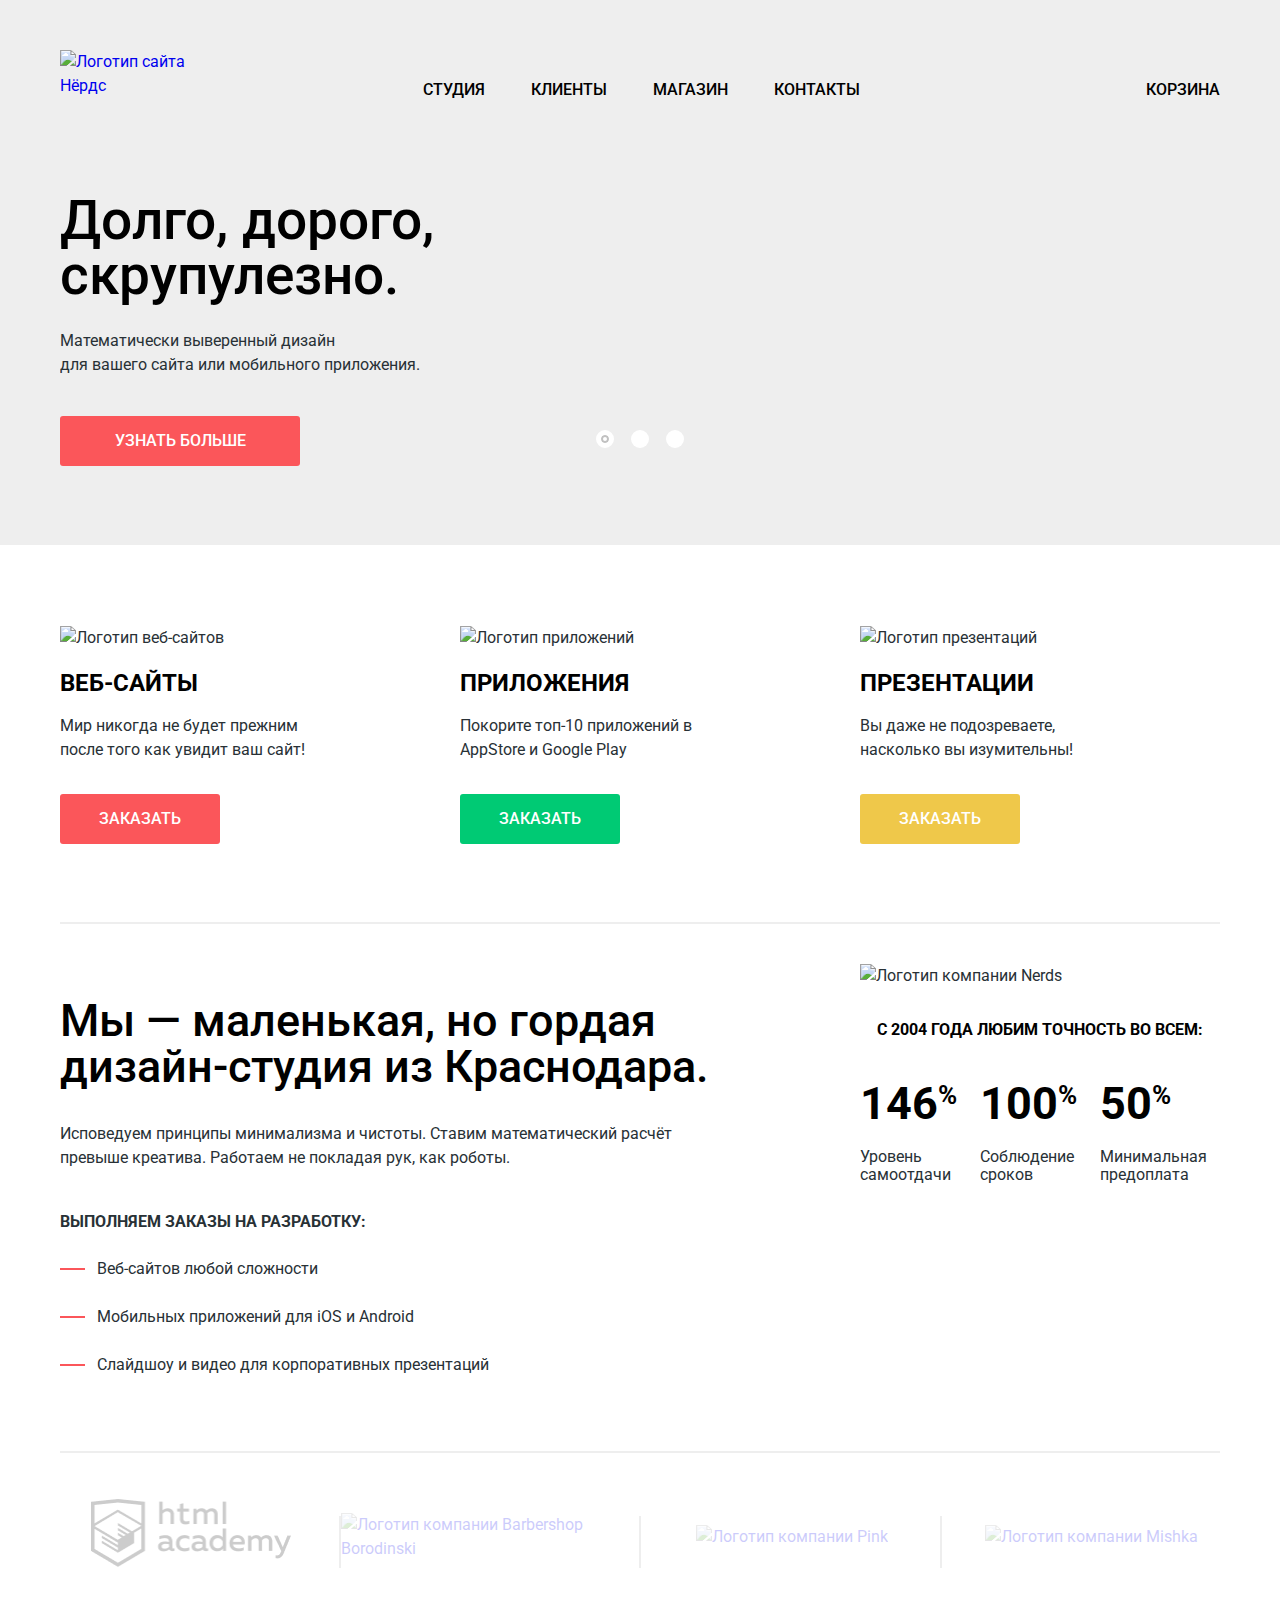
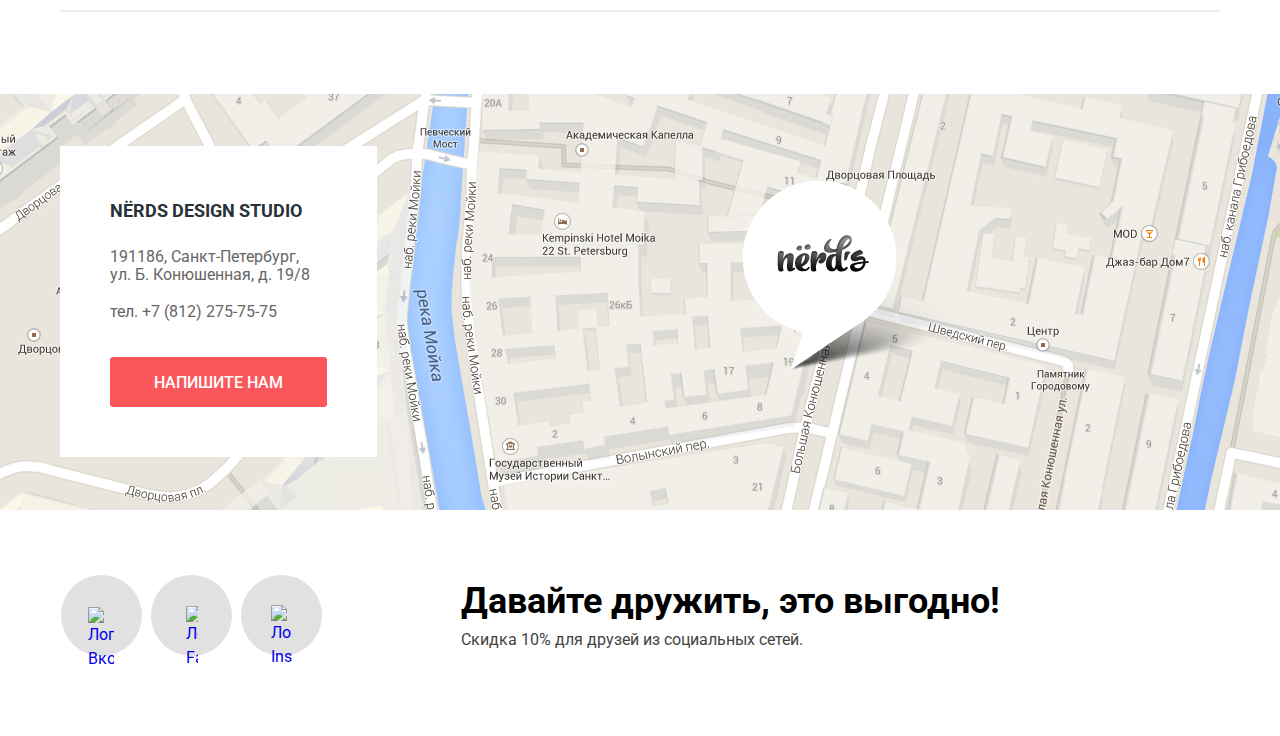
==== commit 1da0d2a5: "Adds slider" ====
--- a/index.html
+++ b/index.html
@@ -28,29 +28,34 @@
       </nav>
     </div>
     <section class="slider">
+      <input class="radio1" type="radio" id="btn-1" name="toggle" checked>
+      <input class="radio2" type="radio" id="btn-2" name="toggle">
+      <input class="radio3" type="radio" id="btn-3" name="toggle">
+      <div class="slider-controls">
+        <label for="btn-1"></label>
+        <label for="btn-2"></label>
+        <label for="btn-3"></label>
+      </div>
       <div class="slider-inner container">
-        <h2 class="visually-hidden">Достоинства</h2>
-        <ul class="slider-list">
-          <li class="slider-item slider-item-current slider-item-1">
-            <h3 class="slider-title">Долго, дорого, скрупулезно.</h3>
-            <p class="slider-text">Математически выверенный дизайн для&nbsp;вашего сайта или мобильного приложения.</p>
-            <a href="#" class="slider-button button">Узнать больше</a>
-          </li>
-          <li class="slider-item slider-item-2">
-            <h3 class="slider-title">Любим математику как никто другой</h3>
-            <p class="slider-text">Никакого креатива, только математические формулы для расчета идеальных пропорций</p>
-            <a href="#" class="slider-button button">Узнать больше</a>
-          </li>
-          <li class="slider-item slider-item-3">
-            <h3 class="slider-title">Только ночь, только хардкор</h3>
-            <p class="slider-text">Работать днём, как все? Мы против этого. Ближе к полуночи работа только начинается.</p>
-            <a href="#" class="slider-button button">Узнать больше</a>
-          </li>
-        </ul>
-        <div class="slider-controls">
-          <button type="button" class="current" aria-label="Первый слайд"></button>
-          <button type="button" aria-label="Второй слайд"></button>
-          <button type="button" aria-label="Третий слайд"></button>
+        <div class="slider-slides">
+          <h2 class="visually-hidden">Достоинства</h2>
+          <ul class="slider-list">
+            <li class="slider-item slider-item-current slider-item-1">
+              <h3 class="slider-title">Долго, дорого, скрупулезно.</h3>
+              <p class="slider-text">Математически выверенный дизайн для&nbsp;вашего сайта или мобильного приложения.</p>
+              <a href="#" class="slider-button button">Узнать больше</a>
+            </li>
+            <li class="slider-item slider-item-2">
+              <h3 class="slider-title">Любим математику как никто другой</h3>
+              <p class="slider-text">Никакого креатива, только математические формулы для расчета идеальных пропорций</p>
+              <a href="#" class="slider-button button">Узнать больше</a>
+            </li>
+            <li class="slider-item slider-item-3">
+              <h3 class="slider-title">Только ночь, только хардкор</h3>
+              <p class="slider-text">Работать днём, как все? Мы против этого. Ближе к полуночи работа только начинается.</p>
+              <a href="#" class="slider-button button">Узнать больше</a>
+            </li>
+          </ul>
         </div>
       </div>
     </section>
--- a/css/styles.min.css
+++ b/css/styles.min.css
@@ -1 +1 @@
-@-webkit-keyframes bounce{0%{transform:translate(24%,-80%)}70%{transform:translate(-14%,-20%)}to{transform:translate(-50%,-50%)}}@keyframes bounce{0%{transform:translate(24%,-80%)}70%{transform:translate(-14%,-20%)}to{transform:translate(-50%,-50%)}}@-webkit-keyframes shake{0%,to{transform:translate(-52%,-50%)}10%,30%,50%,70%,90%{transform:translate(-48%,-50%)}20%,40%,60%,80%{transform:translate(-50%,-50%)}}@keyframes shake{0%,to{transform:translate(-52%,-50%)}10%,30%,50%,70%,90%{transform:translate(-48%,-50%)}20%,40%,60%,80%{transform:translate(-50%,-50%)}}:root{--basic-red: #FB565A;--red1: #E74246;--red2: #D7373B;--basic-green: #00CA74;--green1: #00AA62;--green2: #00BC6C;--basic-yellow: #EFC84A;--yellow1: #E5A722;--yellow2: #EAB534;--basic-grey: #00CA74;--basic-light-grey: #EEEEEE;--grey1: #E1E1E1;--grey2: #B4B9BB;--grey3: #D5D5D5;--grey4: #D7DCDE;--grey5: #DFDFDF;--grey6: #666666;--grey7: #DBDBDB;--grey8: #C1C1C1;--grey9: #C4C4C4;--grey10: #ababab;--basic-white: #ffffff;--basic-light-black: #444444;--basic-dark-black: #000000;--basic-black: #283136;--black1: #4D4D4D}.visually-hidden{position:absolute;width:1px;height:1px;margin:-1px;border:0;padding:0;clip:rect(0 0 0 0);overflow:hidden}body{font-family:"Roboto",Arial,sans-serif;font-size:16px;line-height:1.5;font-weight:400;color:var(--basic-black);display:grid;grid-template-rows:-webkit-min-content 1fr -webkit-min-content;grid-template-rows:min-content 1fr min-content;align-content:start}.container{width:1200px;margin:0 auto;padding-left:20px;padding-right:20px;box-sizing:border-box}a{text-decoration:none}img{max-width:100%;height:auto}.main-navigation{background-color:var(--basic-light-grey)}.main-navigation-inner{color:var(--basic-dark-black);display:flex;align-items:center;padding-top:50px;padding-bottom:9px;justify-content:space-between}.main-navigation-link{width:160px;height:65px;display:block;min-width:160px;padding-right:26px}.logo{width:100%;height:100%;display:block}.logo:active{opacity:.5}.nav-list{list-style:none;margin:0;padding-left:0;display:flex;flex-wrap:wrap}.nav-list-main{padding-right:25px}.nav-link{color:var(--basic-dark-black);display:block;padding:25px 0 10px;text-transform:uppercase;font-weight:500}.nav-item{margin-right:46px}.announcement h4:focus,.announcement h4:hover,.nav-link:focus,.nav-link:hover{color:var(--basic-red)}.announcement h4:active,.nav-link:active{color:var(--basic-dark-black);opacity:.3}.nav-link-basket,.nav-link-current{position:relative}.nav-link-current::after{content:"";position:absolute;display:block;width:100%;height:2px;background-color:var(--basic-red);bottom:-8px}.nav-link-basket{padding-left:39px}.nav-link-basket::before{content:"";position:absolute;top:30px;left:0;width:15px;height:15px;background-image:url(../img/cart-icon.svg);background-repeat:no-repeat;background-position:0 0;display:block}.button{color:var(--basic-white);background-color:var(--basic-red);border-radius:3px;border:0;text-decoration:none;padding:13px;font:inherit;text-align:center;font-weight:500;vertical-align:top;text-transform:uppercase;display:inline-block;cursor:pointer;box-sizing:border-box}.button:focus,.button:hover,.contacts .write-us:focus,.contacts .write-us:hover{background-color:var(--red1)}.button:active{background-color:var(--red2);color:rgba(255,255,255,.3);box-shadow:inset 0 3px 0 rgba(0,1,1,.1)}.button-green{background-color:var(--basic-green)}.button-green:focus,.button-green:hover{background-color:var(--green2)}.button-green:active{background-color:var(--green1)}.button-yellow{background-color:var(--basic-yellow)}.button-yellow:focus,.button-yellow:hover{background-color:var(--yellow2)}.button-yellow:active{background-color:var(--yellow1)}.slider,.suggestions::after{background-color:var(--basic-light-grey)}.slider,.slider-inner{position:relative}.slider-button{width:240px;margin-top:39px}.slider-list{margin:0;padding:0;list-style:none}.slider-item{display:none;background-repeat:no-repeat;padding-top:69px;padding-bottom:79px}.slider-item-1,.slider-item-2,.slider-item-3{background-position:center right;background-image:url(../img/nerds-index-slide1-1.png)}.slider-item-2,.slider-item-3{background-image:url(../img/nerds-index-slide2-1.png)}.slider-item-3{background-image:url(../img/nerds-index-slide3-1.png)}.slider-item-current{display:block}.slider-title{font-size:55px;line-height:1;font-weight:500;color:var(--basic-dark-black);margin:0;width:500px}.slider-text{width:365px;padding:0;margin:26px 0 0}.slider-controls{position:absolute;bottom:97px;left:50%;margin-left:-44px;z-index:10;display:flex;width:88px;justify-content:space-between}.slider-controls button{padding:0;width:18px;height:18px;background-color:var(--basic-white);border-radius:50%;border:0;cursor:pointer}.slider-controls .current{border:5px solid #fff;box-shadow:inset 0 0 0 2px var(--grey8)}.suggestions{padding-top:81px;padding-bottom:40px}.suggestions::after{content:"";display:block;height:2px;margin-top:78px}.suggestions-list{list-style:none;display:flex;flex-wrap:wrap;margin:0;padding:0}.suggestions-item{text-align:left;width:300px;margin-right:100px}.suggestions-item:last-of-type{margin-right:5px}.suggestions-item-title{font-weight:700;font-size:24px;line-height:30px;color:var(--basic-dark-black);text-transform:uppercase;margin-top:18px;margin-bottom:0}.suggestions-item p{max-width:260px;margin-top:16px}.button-book{margin-top:16px;width:160px}.booking-1{background-color:var(--basic-red)}.booking-2{background-color:var(--basic-green)}.booking-3{background-color:var(--basic-yellow)}.about{display:flex;flex-wrap:wrap;justify-content:space-between;position:relative}.about::after{content:"";display:block;position:absolute;left:20px;right:20px;height:2px;background-color:var(--basic-light-grey);bottom:-52px}.information{margin-top:34px;max-width:651px}.information-main{font-weight:500;font-size:45px;line-height:46px;color:var(--basic-dark-black);margin:0;padding:0}.information-more{max-width:646px;margin-top:32px}.information .offers{text-transform:uppercase;margin-top:40px;font-size:16px;font-weight:700}.offers-list{list-style:none;padding:0;margin:23px 0 0}.offers-item{display:flex;align-items:center;margin-bottom:24px}.offers-item::before{content:"";min-width:25px;height:2px;background-color:var(--basic-red);margin-right:12px}.intraduction{text-align:center;text-transform:uppercase;font-weight:700;color:var(--basic-dark-black);margin-top:30px}.statistics{max-width:360px}.clients-list,.statistics-list{list-style:none;display:flex;flex-wrap:wrap;padding:0}.statistics-list{justify-content:center;margin:30px 0 0}.number sup,.statistics-list .number{font-weight:700;color:var(--basic-dark-black)}.statistics-list .number{font-size:45px;line-height:64px;margin:0;padding:0}.number sup{top:-15px;font-size:26px}.statistics-list .description{line-height:18px;padding:0;max-width:120px;text-align:left;margin:12px 0 0}.clients-list{margin-top:98px;margin-left:-19px;margin-right:-22px}.clients-item{width:25%;display:flex;flex-wrap:wrap;flex-shrink:0;position:relative}.clients-item:not(:last-of-type)::after{content:"";width:2px;height:52px;display:block;position:absolute;left:298px;top:17px;background-color:var(--basic-light-grey)}.clients-item a{opacity:.2;display:block;margin:auto}.clients-item a:focus,.clients-item a:hover,.common-element:focus img.element,.common-element:hover img.element,a:focus .cross,a:hover .cross{opacity:1}.clients-item a:active,a:active .cross{opacity:.1}.clients{margin-bottom:118px}.clients::after{content:"";left:20px;right:20px;height:2px;background-color:var(--basic-light-grey);bottom:-38px}.clients,.map{position:relative}.clients::after,.map-image{position:absolute;display:block}.map-image{top:0;right:0;left:0;bottom:0;background-image:url(../img/mapmark.png);background-repeat:no-repeat;background-position:center;width:100%;min-height:420px}.map-image iframe{border:0;width:100%}.contacts{max-width:319px;margin-top:54px;padding:50px;text-align:left;background-color:var(--basic-white);z-index:1;position:relative}.contacts h2{text-transform:uppercase;font-weight:700;font-size:18px;margin-top:1px}.contacts p{line-height:18px;color:var(--grey6);margin-top:24px}.contacts .contacts-tel{display:block;color:var(--grey6)}.contacts,.contacts .write-us{display:inline-block;vertical-align:top}.contacts .write-us{color:var(--basic-white);background-color:var(--basic-red);border-radius:3px;padding:17px 44px 15px;font:inherit;font-weight:500;font-size:16px;line-height:18px;text-align:center;text-transform:uppercase;margin-top:33px}.contacts .write-us:active{background-color:var(--red2);box-shadow:inset 0 3px 0 rgba(0,1,1,.1)}.main-footer{display:flex;flex-wrap:wrap;width:1158px;margin:108px auto 68px}.social{margin-top:10px}.social-list{list-style:none;padding:0;display:flex;flex-wrap:wrap;justify-content:start;margin:0 139px 0 0}.social-item a{display:flex;width:81px;height:81px;margin-right:9px;border-radius:50%;background-color:var(--grey1);box-sizing:border-box}.social-item:last-of-type a{margin-right:0}.facebook{padding:31px 34px 28px 35px;margin:auto}.Vkontakte,.instagram{padding:32px 27px 31px 25px;margin:auto}.instagram{padding:30px}.connection .button:focus,.connection .button:hover,.social-list a:focus,.social-list a:hover{background-color:var(--red1)}.social-list a:active{background-color:var(--red2);box-shadow:inset 0 3px 0 rgba(0,1,1,.1);opacity:.3}.sale{font:inherit;text-align:left;max-width:660px;margin-top:18px}.connection label,.sale h2{font-weight:700;color:var(--basic-dark-black)}.sale h2{font-size:36px;line-height:1;margin:0;padding:0}.sale p{color:var(--basic-light-black);margin-top:9px}.appointment-form{padding:0 100px 105px 99px}.appointment-form-border{display:flex;flex-wrap:wrap;justify-content:space-between}.place{width:360px;margin-top:0;margin-bottom:34px}.connection{display:none;position:fixed;top:50%;left:50%;transform:translate(-50%,-50%);margin:auto;font:inherit;background-color:var(--basic-white);border:0;width:960px;box-shadow:0 20px 40px rgba(0,0,0,.4)}.connection-show{display:block;-webkit-animation:bounce .6s;animation:bounce .6s;z-index:10}.connection-error{-webkit-animation:shake .6s;animation:shake .6s}.appointment-form-error{border:2px solid var(--basic-red);padding:10px;margin-bottom:15px}.connection-description h2{font-weight:700;color:var(--basic-dark-black);font-size:45px;line-height:53px;padding-top:42px;padding-left:99px;margin-bottom:37px}.connection label{display:block;margin-bottom:9px;line-height:18px}.place-textarea{width:760px;margin-bottom:47px}.appointment-comments,.place input{font:inherit;line-height:18px;color:var(--basic-light-black);border:2px solid;box-sizing:border-box;border-radius:3px;border-color:var(--grey4);opacity:.5;padding:16px;width:100%}.appointment-comments:hover,.place input:hover{border-color:var(--grey2)}.appointment-comments:focus,.place input:focus{border-color:var(--basic-dark-black);opacity:1}.place input:invalid{border-color:var(--red1);color:var(--red1);opacity:1}.connection .button{width:260px}.connection .button:active{background-color:var(--red2);opacity:.3;box-shadow:inset 0 3px 0 rgba(0,1,1,.1)}.connection-description{display:flex;justify-content:space-between}a .cross{opacity:.3;display:block;padding:93px 91px 0 0}.page-title{background-color:var(--basic-light-grey)}.page-title-inner{margin:0 auto}.page-title-h1{font-size:55px;font-weight:500;line-height:1;color:var(--basic-dark-black);text-align:center;background-color:var(--basic-light-grey);margin:0 auto;padding:68px 17px 108px 0}.catalog-content{display:grid;grid-template-columns:260px auto;gap:140px;margin-top:3px;margin-bottom:43px}.aside-bar{width:265px}.filter-item legend,.legend,legend{text-transform:uppercase;font-weight:700;font-size:18px}.filter-net,.legend{display:block;padding-top:55px}.aside-bar ul,.filter ul,.sorting ul{list-style:none;margin:0;padding:0}.filter-item{margin:55px 0;padding:0;border:0}.range-filter{width:260px;margin-top:51px}.filter-item legend{line-height:24px;padding-top:55px}.price-controls input,.range-controls{border-radius:5px;background-color:var(--basic-light-grey)}.range-controls{position:relative;height:41px;padding-top:39px;padding-right:20px;padding-left:20px}.range-controls .scale{height:2px;background:var(--grey4)}.range-controls .bar{width:70%;height:2px;background:var(--basic-green)}.range-controls .toggle{position:absolute;top:30px;left:0;width:4px;height:4px;padding:0;border:8px solid var(--basic-white);background-color:var(--grey10);border-radius:50%;box-shadow:0 2px 1px 0 rgba(0,0,0,.15);cursor:pointer}.range-controls .toggle-min{left:18px}.range-controls .toggle-max{left:160px}.price-controls{display:flex;margin-top:14px;width:265px}.price-controls label{text-transform:uppercase;font-family:inherit;font-size:16px}.price-controls input{width:60px;padding:10px;margin-left:9px;text-align:center;border:0;font-family:inherit;font-size:inherit}.min-price{margin-right:32px}.features-item,.net-item{padding-top:16px;padding-left:36px}.features-item label,.net-item label{position:relative;display:block;cursor:pointer;-webkit-user-select:none;-moz-user-select:none;user-select:none}.filter-input-checkbox+label::before{content:"";position:absolute;left:-36px;top:-1px;width:19px;height:19px;border:2px solid var(--black1);border-radius:2px;opacity:.4}.filter-input-checkbox:checked+label::before{content:"";position:absolute;top:-1px;left:-36px;width:25px;height:23px;border:0;background-image:url(../img/checkbox-on.svg);background-repeat:no-repeat;background-position:0 0}.filter-input-radio+label::before{content:"";position:absolute;left:-36px;top:-2px;width:17px;height:17px;border:4px solid var(--black1);border-radius:50%;opacity:.4}.filter-input-radio:checked+label::before{content:"";position:absolute;top:-2px;left:-36px;width:25px;height:25px;background-image:url(../img/radio-on.svg);background-repeat:no-repeat;background-position:0 0;border:0;opacity:.4}.filter-input-checkbox:focus+label::before,.filter-input-checkbox:hover+label::before,.filter-input-radio:focus+label::before,.filter-input-radio:hover+label::before{opacity:1;color:var(--black1)}.filter-input-checkbox:disabled+label::before,.filter-input-radio:disabled+label::before{opacity:.1;color:var(--black1)}.filter-input label:disabled{opacity:.3}.button-grey{background-color:var(--basic-light-grey);color:var(--basic-dark-black);margin-top:47px;width:260px}.button-grey:focus,.button-grey:hover,.page-list a:focus,.page-list a:hover{background-color:var(--grey5)}.button-grey:active,.page-list a:active{background-color:var(--grey3);box-shadow:inset 0 3px 0 rgba(0,1,1,.1)}.price-controls-number::-webkit-inner-spin-button,.price-controls-number::-webkit-outer-spin-button{-webkit-appearance:none;margin:0}.price-controls-number{-moz-appearance:textfield}.main-content{margin-top:2px}.main-content .sorting-list{display:flex;flex-wrap:wrap;margin-top:52px}.sorting .legend{margin:0 250px 0 0;padding-top:52px}.legend-features{padding-top:44px}.sorting{display:flex;justify-content:space-between;align-items:center}.sorting-item-link{color:var(--basic-dark-black);font-size:14px;line-height:18px;text-transform:uppercase;opacity:.3;display:block}.sorting-list-add,.sorting-list-range{width:300px;padding:0;margin:0}.sorting-list-add{width:41px;justify-content:space-between}.sorting-list-range .sorting-item:not(:last-of-type){margin-right:25px}.sorting-item:focus .sorting-item-link,.sorting-item:hover .sorting-item-link{opacity:.6}.sorting-item:active .sorting-item-link{opacity:1}.rotate-image{transform:rotate(180deg)}.page-list{list-style:none;padding:0;display:flex;flex-wrap:wrap;margin-top:25px}.page-item{margin-right:12px;box-sizing:border-box}.page-list a{color:var(--basic-dark-black);font:inherit;border-radius:3px;background-color:var(--basic-light-grey);padding:14px 20px 10px 19px;text-align:center;display:block}.page-list .next{text-transform:uppercase;padding:13px 79px}.page-item-current a,.page-item-current:active a,.page-item-current:focus a,.page-item-current:hover a{box-sizing:border-box;border:3px solid var(--grey7);background-color:var(--basic-white);display:block;padding:10px 18px 9px}.catalog{grid-column:-2/-1}.catalog-list{list-style:none;padding:0;display:flex;flex-wrap:wrap;justify-content:space-between;margin:49px 0 0}.filter fieldset{padding:0;margin:0;border:0}.element{opacity:.12;margin:0;display:block}.catalog-item{max-width:360px;margin-bottom:30px;position:relative}.catalog-item a{margin:0;display:block}.common-element{border-radius:5px;width:360px;display:block}.shadow{position:relative;-o-object-fit:contain;object-fit:contain}.catalog-item .shadow::before{position:absolute;content:"";display:block;top:0;bottom:0;right:0;left:0;border:1px solid rgba(0,0,0,.1);border-bottom-left-radius:5px;border-bottom-right-radius:5px;z-index:100}.catalog-item:focus .shadow::before,.catalog-item:hover .shadow::before{display:none}.common-element:focus,.common-element:hover{box-shadow:0 6px 15px rgba(0,1,1,.25);border:0;margin:0}.common-element:focus .card,.common-element:hover .card{border:0}.catalog-item .card,.common-element .announcement{border-bottom-left-radius:5px;border-bottom-right-radius:5px}.catalog-item .card{height:580px;display:block}.common-element .announcement{position:absolute;bottom:0;z-index:-10;width:360px;min-height:231px;text-align:center;background-color:var(--basic-light-grey)}.announcement a:focus,.announcement a:hover,.common-element:focus .announcement,.common-element:hover .announcement{z-index:10}.announcement h4{color:var(--basic-dark-black);text-align:center;text-transform:uppercase;font-weight:700;font-size:18px;padding:0;margin:28px 0 0}.announcement p{text-align:center;color:var(--grey6);max-width:255px;margin:13px auto 0;padding:0;line-height:18px}.catalog-item .price{margin:34px auto 25px;width:200px}.catalog-item .price:focus,.catalog-item .price:hover{background-color:var(--red1)}.catalog-item .price:active{background-color:var(--red2);box-shadow:inset 0 3px 0 rgba(0,1,1,.1)}
+@-webkit-keyframes bounce{0%{transform:translate(24%,-80%)}70%{transform:translate(-14%,-20%)}to{transform:translate(-50%,-50%)}}@keyframes bounce{0%{transform:translate(24%,-80%)}70%{transform:translate(-14%,-20%)}to{transform:translate(-50%,-50%)}}@-webkit-keyframes shake{10%,30%,50%,70%,90%{transform:translate(-48%,-50%)}20%,40%,60%,80%{transform:translate(-50%,-50%)}}@keyframes shake{10%,30%,50%,70%,90%{transform:translate(-48%,-50%)}20%,40%,60%,80%{transform:translate(-50%,-50%)}}:root{--basic-red:#FB565A;--red1:#E74246;--red2:#D7373B;--basic-green:#00CA74;--green1:#00AA62;--green2:#00BC6C;--basic-yellow:#EFC84A;--yellow1:#E5A722;--yellow2:#EAB534;--basic-grey:#00CA74;--basic-light-grey:#EEEEEE;--grey1:#E1E1E1;--grey2:#B4B9BB;--grey3:#D5D5D5;--grey4:#D7DCDE;--grey5:#DFDFDF;--grey6:#666666;--grey7:#DBDBDB;--grey8:#C1C1C1;--grey9:#C4C4C4;--grey10:#ababab;--basic-white:#ffffff;--basic-light-black:#444444;--basic-dark-black:#000000;--basic-black:#283136;--black1:#4D4D4D}.visually-hidden{position:absolute;width:1px;height:1px;margin:-1px;border:0;padding:0;clip:rect(0 0 0 0);overflow:hidden}body{font-family:"Roboto",Arial,sans-serif;font-size:16px;line-height:1.5;font-weight:400;color:var(--basic-black);display:grid;grid-template-rows:-webkit-min-content 1fr -webkit-min-content;grid-template-rows:min-content 1fr min-content;align-content:start}.container{width:1200px;margin:0 auto;padding-left:20px;padding-right:20px;box-sizing:border-box}a{text-decoration:none}img{max-width:100%;height:auto}.main-navigation{background-color:var(--basic-light-grey)}.main-navigation-inner{color:var(--basic-dark-black);display:flex;align-items:center;padding-top:50px;padding-bottom:9px;justify-content:space-between}.main-navigation-link{width:160px;height:65px;display:block;min-width:160px;padding-right:26px}.logo{width:100%;height:100%;display:block}.logo:active{opacity:.5}.nav-list{list-style:none;margin:0;padding-left:0;display:flex;flex-wrap:wrap}.nav-list-main{padding-right:25px}.nav-link{color:var(--basic-dark-black);display:block;padding:25px 0 10px;text-transform:uppercase;font-weight:500}.nav-item{margin-right:46px}.announcement h4:focus,.announcement h4:hover,.nav-link:focus,.nav-link:hover{color:var(--basic-red)}.announcement h4:active,.nav-link:active{color:var(--basic-dark-black);opacity:.3}.nav-link-basket,.nav-link-current{position:relative}.nav-link-current::after{content:"";position:absolute;display:block;width:100%;height:2px;background-color:var(--basic-red);bottom:-8px}.nav-link-basket{padding-left:39px}.nav-link-basket::before{content:"";position:absolute;top:30px;left:0;width:15px;height:15px;background-image:url(../img/cart-icon.svg);background-repeat:no-repeat;background-position:0 0;display:block}.button{color:var(--basic-white);background-color:var(--basic-red);border-radius:3px;border:0;text-decoration:none;padding:13px;font:inherit;text-align:center;font-weight:500;vertical-align:top;text-transform:uppercase;display:inline-block;cursor:pointer;box-sizing:border-box}.button:focus,.button:hover,.contacts .write-us:focus,.contacts .write-us:hover{background-color:var(--red1)}.button:active{background-color:var(--red2);color:rgba(255,255,255,.3);box-shadow:inset 0 3px 0 rgba(0,1,1,.1)}.button-green{background-color:var(--basic-green)}.button-green:focus,.button-green:hover{background-color:var(--green2)}.button-green:active{background-color:var(--green1)}.button-yellow{background-color:var(--basic-yellow)}.button-yellow:focus,.button-yellow:hover{background-color:var(--yellow2)}.button-yellow:active{background-color:var(--yellow1)}.slider{background-color:var(--basic-light-grey)}.slider,.slider-inner{position:relative}.slider-button{width:240px;margin-top:39px}.slider-slides{overflow:hidden}.slider-list{margin:0;padding:0;width:300%;list-style:none;display:flex;flex-wrap:no-wrap;transition:transform .7s ease}.slider-item{margin:0;background-repeat:no-repeat;padding-top:69px;padding-bottom:24px;background-position:right -5px;width:1160px}.slider-item-1{background-image:url(../img/nerds-index-slide1-1.png)}.slider-item-2{background-image:url(../img/nerds-index-slide2-1.png)}.slider-item-3{background-image:url(../img/nerds-index-slide3-1.png)}.slider-title{font-size:55px;line-height:1;font-weight:500;color:var(--basic-dark-black);margin:0;width:500px}.slider-text{width:365px;padding:0;margin:26px 0 0}.slider-controls{position:absolute;bottom:97px;left:50%;margin-left:-44px;z-index:10;display:flex;width:88px;justify-content:space-between}.slider input[type=radio]{display:none}.slider-controls label{padding:0;width:18px;height:18px;background-color:var(--basic-white);border-radius:50%;border:0;cursor:pointer}.radio1:checked~.slider-controls label[for=btn-1],.radio2:checked~.slider-controls label[for=btn-2],.radio3:checked~.slider-controls label[for=btn-3]{border:5px solid #fff;box-sizing:border-box;box-shadow:inset 0 0 0 2px var(--grey8)}.radio1:checked~.slider-inner .slider-list{transform:translate(0)}.radio2:checked~.slider-inner .slider-list{transform:translate(-1160px)}.radio3:checked~.slider-inner .slider-list{transform:translate(-2320px)}.suggestions{padding-top:81px;padding-bottom:40px}.suggestions::after{content:"";display:block;height:2px;background-color:var(--basic-light-grey);margin-top:78px}.suggestions-list{list-style:none;display:flex;flex-wrap:wrap;margin:0;padding:0}.suggestions-item{text-align:left;width:300px;margin-right:100px}.suggestions-item:last-of-type{margin-right:5px}.suggestions-item-title{font-weight:700;font-size:24px;line-height:30px;color:var(--basic-dark-black);text-transform:uppercase;margin-top:18px;margin-bottom:0}.suggestions-item p{max-width:260px;margin-top:16px}.button-book{margin-top:16px;width:160px}.booking-1{background-color:var(--basic-red)}.booking-2{background-color:var(--basic-green)}.booking-3{background-color:var(--basic-yellow)}.about{display:flex;flex-wrap:wrap;justify-content:space-between;position:relative}.about::after{content:"";display:block;position:absolute;left:20px;right:20px;height:2px;background-color:var(--basic-light-grey);bottom:-52px}.information{margin-top:34px;max-width:651px}.information-main{font-weight:500;font-size:45px;line-height:46px;color:var(--basic-dark-black);margin:0;padding:0}.information-more{max-width:646px;margin-top:32px}.information .offers{text-transform:uppercase;margin-top:40px;font-size:16px;font-weight:700}.offers-list{list-style:none;padding:0;margin:23px 0 0}.offers-item{display:flex;align-items:center;margin-bottom:24px}.offers-item::before{content:"";min-width:25px;height:2px;background-color:var(--basic-red);margin-right:12px}.intraduction{text-align:center;text-transform:uppercase;font-weight:700;color:var(--basic-dark-black);margin-top:30px}.statistics{max-width:360px}.clients-list,.statistics-list{list-style:none;display:flex;flex-wrap:wrap;padding:0}.statistics-list{justify-content:center;margin:30px 0 0}.number sup,.statistics-list .number{font-weight:700;color:var(--basic-dark-black)}.statistics-list .number{font-size:45px;line-height:64px;margin:0;padding:0}.number sup{top:-15px;font-size:26px}.statistics-list .description{line-height:18px;padding:0;max-width:120px;text-align:left;margin:12px 0 0}.clients-list{margin-top:98px;margin-left:-19px;margin-right:-22px}.clients-item{width:25%;display:flex;flex-wrap:wrap;flex-shrink:0;position:relative}.clients-item:not(:last-of-type)::after{content:"";width:2px;height:52px;display:block;position:absolute;left:298px;top:17px;background-color:var(--basic-light-grey)}.clients-item a{opacity:.2;display:block;margin:auto}.clients-item a:focus,.clients-item a:hover,.common-element:focus img.element,.common-element:hover img.element,a:focus .cross,a:hover .cross{opacity:1}.clients-item a:active,a:active .cross{opacity:.1}.clients{margin-bottom:118px}.clients::after{content:"";left:20px;right:20px;height:2px;background-color:var(--basic-light-grey);bottom:-38px}.clients,.map{position:relative}.clients::after,.map-image{position:absolute;display:block}.map-image{top:0;right:0;left:0;bottom:0;background-image:url(../img/mapmark.png);background-repeat:no-repeat;background-position:center;width:100%;min-height:420px}.map-image iframe{border:0;width:100%}.contacts{max-width:319px;margin-top:54px;padding:50px;text-align:left;background-color:var(--basic-white);z-index:1;position:relative}.contacts h2{text-transform:uppercase;font-weight:700;font-size:18px;margin-top:1px}.contacts p{line-height:18px;color:var(--grey6);margin-top:24px}.contacts .contacts-tel{display:block;color:var(--grey6)}.contacts,.contacts .write-us{display:inline-block;vertical-align:top}.contacts .write-us{color:var(--basic-white);background-color:var(--basic-red);border-radius:3px;padding:17px 44px 15px;font:inherit;font-weight:500;font-size:16px;line-height:18px;text-align:center;text-transform:uppercase;margin-top:33px}.contacts .write-us:active{background-color:var(--red2);box-shadow:inset 0 3px 0 rgba(0,1,1,.1)}.main-footer{display:flex;flex-wrap:wrap;width:1158px;margin:108px auto 68px}.social{margin-top:10px}.social-list{list-style:none;padding:0;display:flex;flex-wrap:wrap;justify-content:start;margin:0 139px 0 0}.social-item a{display:flex;width:81px;height:81px;margin-right:9px;border-radius:50%;background-color:var(--grey1);box-sizing:border-box}.social-item:last-of-type a{margin-right:0}.facebook{padding:31px 34px 28px 35px;margin:auto}.Vkontakte,.instagram{padding:32px 27px 31px 25px;margin:auto}.instagram{padding:30px}.connection .button:focus,.connection .button:hover,.social-list a:focus,.social-list a:hover{background-color:var(--red1)}.social-list a:active{background-color:var(--red2);box-shadow:inset 0 3px 0 rgba(0,1,1,.1);opacity:.3}.sale{font:inherit;text-align:left;max-width:660px;margin-top:18px}.connection label,.sale h2{font-weight:700;color:var(--basic-dark-black)}.sale h2{font-size:36px;line-height:1;margin:0;padding:0}.sale p{color:var(--basic-light-black);margin-top:9px}.appointment-form{padding:0 100px 105px 99px}.appointment-form-border{display:flex;flex-wrap:wrap;justify-content:space-between}.place{width:360px;margin-top:0;margin-bottom:34px}.connection{display:none;position:fixed;top:50%;left:50%;transform:translate(-50%,-50%);margin:auto;font:inherit;background-color:var(--basic-white);border:0;width:960px;box-shadow:0 20px 40px rgba(0,0,0,.4)}.connection-show{display:block;-webkit-animation:bounce .6s;animation:bounce .6s;z-index:10}.connection-error{-webkit-animation:shake .6s;animation:shake .6s}.appointment-form-error{border:2px solid var(--basic-red);padding:10px;margin-bottom:15px}.connection-description h2{font-weight:700;color:var(--basic-dark-black);font-size:45px;line-height:53px;padding-top:42px;padding-left:99px;margin-bottom:37px}.connection label{display:block;margin-bottom:9px;line-height:18px}.place-textarea{width:760px;margin-bottom:47px}.appointment-comments,.place input{font:inherit;line-height:18px;color:var(--basic-light-black);border:2px solid;box-sizing:border-box;border-radius:3px;border-color:var(--grey4);opacity:.5;padding:16px;width:100%}.appointment-comments:hover,.place input:hover{border-color:var(--grey2)}.appointment-comments:focus,.place input:focus{border-color:var(--basic-dark-black);opacity:1}.place input:invalid{border-color:var(--red1);color:var(--red1);opacity:1}.connection .button{width:260px}.connection .button:active{background-color:var(--red2);opacity:.3;box-shadow:inset 0 3px 0 rgba(0,1,1,.1)}.connection-description{display:flex;justify-content:space-between}a .cross{opacity:.3;display:block;padding:93px 91px 0 0}.page-title{background-color:var(--basic-light-grey)}.page-title-inner{margin:0 auto}.page-title-h1{font-size:55px;font-weight:500;line-height:1;color:var(--basic-dark-black);text-align:center;background-color:var(--basic-light-grey);margin:0 auto;padding:68px 17px 108px 0}.catalog-content{display:grid;grid-template-columns:260px auto;gap:140px;margin-top:3px;margin-bottom:43px}.aside-bar{width:265px}.filter-item legend,.legend,legend{text-transform:uppercase;font-weight:700;font-size:18px}.filter-net,.legend{display:block;padding-top:55px}.aside-bar ul,.filter ul,.sorting ul{list-style:none;margin:0;padding:0}.filter-item{margin:55px 0;padding:0;border:0}.range-filter{width:260px;margin-top:51px}.filter-item legend{line-height:24px;padding-top:55px}.price-controls input,.range-controls{border-radius:5px;background-color:var(--basic-light-grey)}.range-controls{position:relative;height:41px;padding-top:39px;padding-right:20px;padding-left:20px}.range-controls .scale{height:2px;background:var(--grey4)}.range-controls .bar{width:70%;height:2px;background:var(--basic-green)}.range-controls .toggle{position:absolute;top:30px;left:0;width:4px;height:4px;padding:0;border:8px solid var(--basic-white);background-color:var(--grey10);border-radius:50%;box-shadow:0 2px 1px 0 rgba(0,0,0,.15);cursor:pointer}.range-controls .toggle-min{left:18px}.range-controls .toggle-max{left:160px}.price-controls{display:flex;margin-top:14px;width:265px}.price-controls label{text-transform:uppercase;font-family:inherit;font-size:16px}.price-controls input{width:60px;padding:10px;margin-left:9px;text-align:center;border:0;font-family:inherit;font-size:inherit}.min-price{margin-right:32px}.features-item,.net-item{padding-top:16px;padding-left:36px}.features-item label,.net-item label{position:relative;display:block;cursor:pointer;-webkit-user-select:none;-moz-user-select:none;user-select:none}.filter-input-checkbox+label::before{content:"";position:absolute;left:-36px;top:-1px;width:19px;height:19px;border:2px solid var(--black1);border-radius:2px;opacity:.4}.filter-input-checkbox:checked+label::before{content:"";position:absolute;top:-1px;left:-36px;width:25px;height:23px;border:0;background-image:url(../img/checkbox-on.svg);background-repeat:no-repeat;background-position:0 0}.filter-input-radio+label::before{content:"";position:absolute;left:-36px;top:-2px;width:17px;height:17px;border:4px solid var(--black1);border-radius:50%;opacity:.4}.filter-input-radio:checked+label::before{content:"";position:absolute;top:-2px;left:-36px;width:25px;height:25px;background-image:url(../img/radio-on.svg);background-repeat:no-repeat;background-position:0 0;border:0;opacity:.4}.filter-input-checkbox:focus+label::before,.filter-input-checkbox:hover+label::before,.filter-input-radio:focus+label::before,.filter-input-radio:hover+label::before{opacity:1;color:var(--black1)}.filter-input-checkbox:disabled+label::before,.filter-input-radio:disabled+label::before{opacity:.1;color:var(--black1)}.filter-input label:disabled{opacity:.3}.button-grey{background-color:var(--basic-light-grey);color:var(--basic-dark-black);margin-top:47px;width:260px}.button-grey:focus,.button-grey:hover,.page-list a:focus,.page-list a:hover{background-color:var(--grey5)}.button-grey:active,.page-list a:active{background-color:var(--grey3);box-shadow:inset 0 3px 0 rgba(0,1,1,.1)}.price-controls-number::-webkit-inner-spin-button,.price-controls-number::-webkit-outer-spin-button{-webkit-appearance:none;margin:0}.price-controls-number{-moz-appearance:textfield}.main-content{margin-top:2px}.main-content .sorting-list{display:flex;flex-wrap:wrap;margin-top:52px}.sorting .legend{margin:0 250px 0 0;padding-top:52px}.legend-features{padding-top:44px}.sorting{display:flex;justify-content:space-between;align-items:center}.sorting-item-link{color:var(--basic-dark-black);font-size:14px;line-height:18px;text-transform:uppercase;opacity:.3;display:block}.sorting-list-add,.sorting-list-range{width:300px;padding:0;margin:0}.sorting-list-add{width:41px;justify-content:space-between}.sorting-list-range .sorting-item:not(:last-of-type){margin-right:25px}.sorting-item:focus .sorting-item-link,.sorting-item:hover .sorting-item-link{opacity:.6}.sorting-item:active .sorting-item-link{opacity:1}.rotate-image{transform:rotate(180deg)}.page-list{list-style:none;padding:0;display:flex;flex-wrap:wrap;margin-top:25px}.page-item{margin-right:12px;box-sizing:border-box}.page-list a{color:var(--basic-dark-black);font:inherit;border-radius:3px;background-color:var(--basic-light-grey);padding:14px 20px 10px 19px;text-align:center;display:block}.page-list .next{text-transform:uppercase;padding:13px 79px}.page-item-current a,.page-item-current:active a,.page-item-current:focus a,.page-item-current:hover a{box-sizing:border-box;border:3px solid var(--grey7);background-color:var(--basic-white);display:block;padding:10px 18px 9px}.catalog{grid-column:-2/-1}.catalog-list{list-style:none;padding:0;display:flex;flex-wrap:wrap;justify-content:space-between;margin:49px 0 0}.filter fieldset{padding:0;margin:0;border:0}.element{opacity:.12;margin:0;display:block}.catalog-item{max-width:360px;margin-bottom:30px;position:relative}.catalog-item a{margin:0;display:block}.common-element{border-radius:5px;width:360px;display:block}.shadow{position:relative;-o-object-fit:contain;object-fit:contain}.catalog-item .shadow::before{position:absolute;content:"";display:block;top:0;bottom:0;right:0;left:0;border:1px solid rgba(0,0,0,.1);border-bottom-left-radius:5px;border-bottom-right-radius:5px;z-index:100}.catalog-item:focus .shadow::before,.catalog-item:hover .shadow::before{display:none}.common-element:focus,.common-element:hover{box-shadow:0 6px 15px rgba(0,1,1,.25);border:0;margin:0}.common-element:focus .card,.common-element:hover .card{border:0}.catalog-item .card,.common-element .announcement{border-bottom-left-radius:5px;border-bottom-right-radius:5px}.catalog-item .card{height:580px;display:block}.common-element .announcement{position:absolute;bottom:0;z-index:-10;width:360px;min-height:231px;text-align:center;background-color:var(--basic-light-grey)}.announcement a:focus,.announcement a:hover,.common-element:focus .announcement,.common-element:hover .announcement{z-index:10}.announcement h4{color:var(--basic-dark-black);text-align:center;text-transform:uppercase;font-weight:700;font-size:18px;padding:0;margin:28px 0 0}.announcement p{text-align:center;color:var(--grey6);max-width:255px;margin:13px auto 0;padding:0;line-height:18px}.catalog-item .price{margin:34px auto 25px;width:200px}.catalog-item .price:focus,.catalog-item .price:hover{background-color:var(--red1)}.catalog-item .price:active{background-color:var(--red2);box-shadow:inset 0 3px 0 rgba(0,1,1,.1)}
